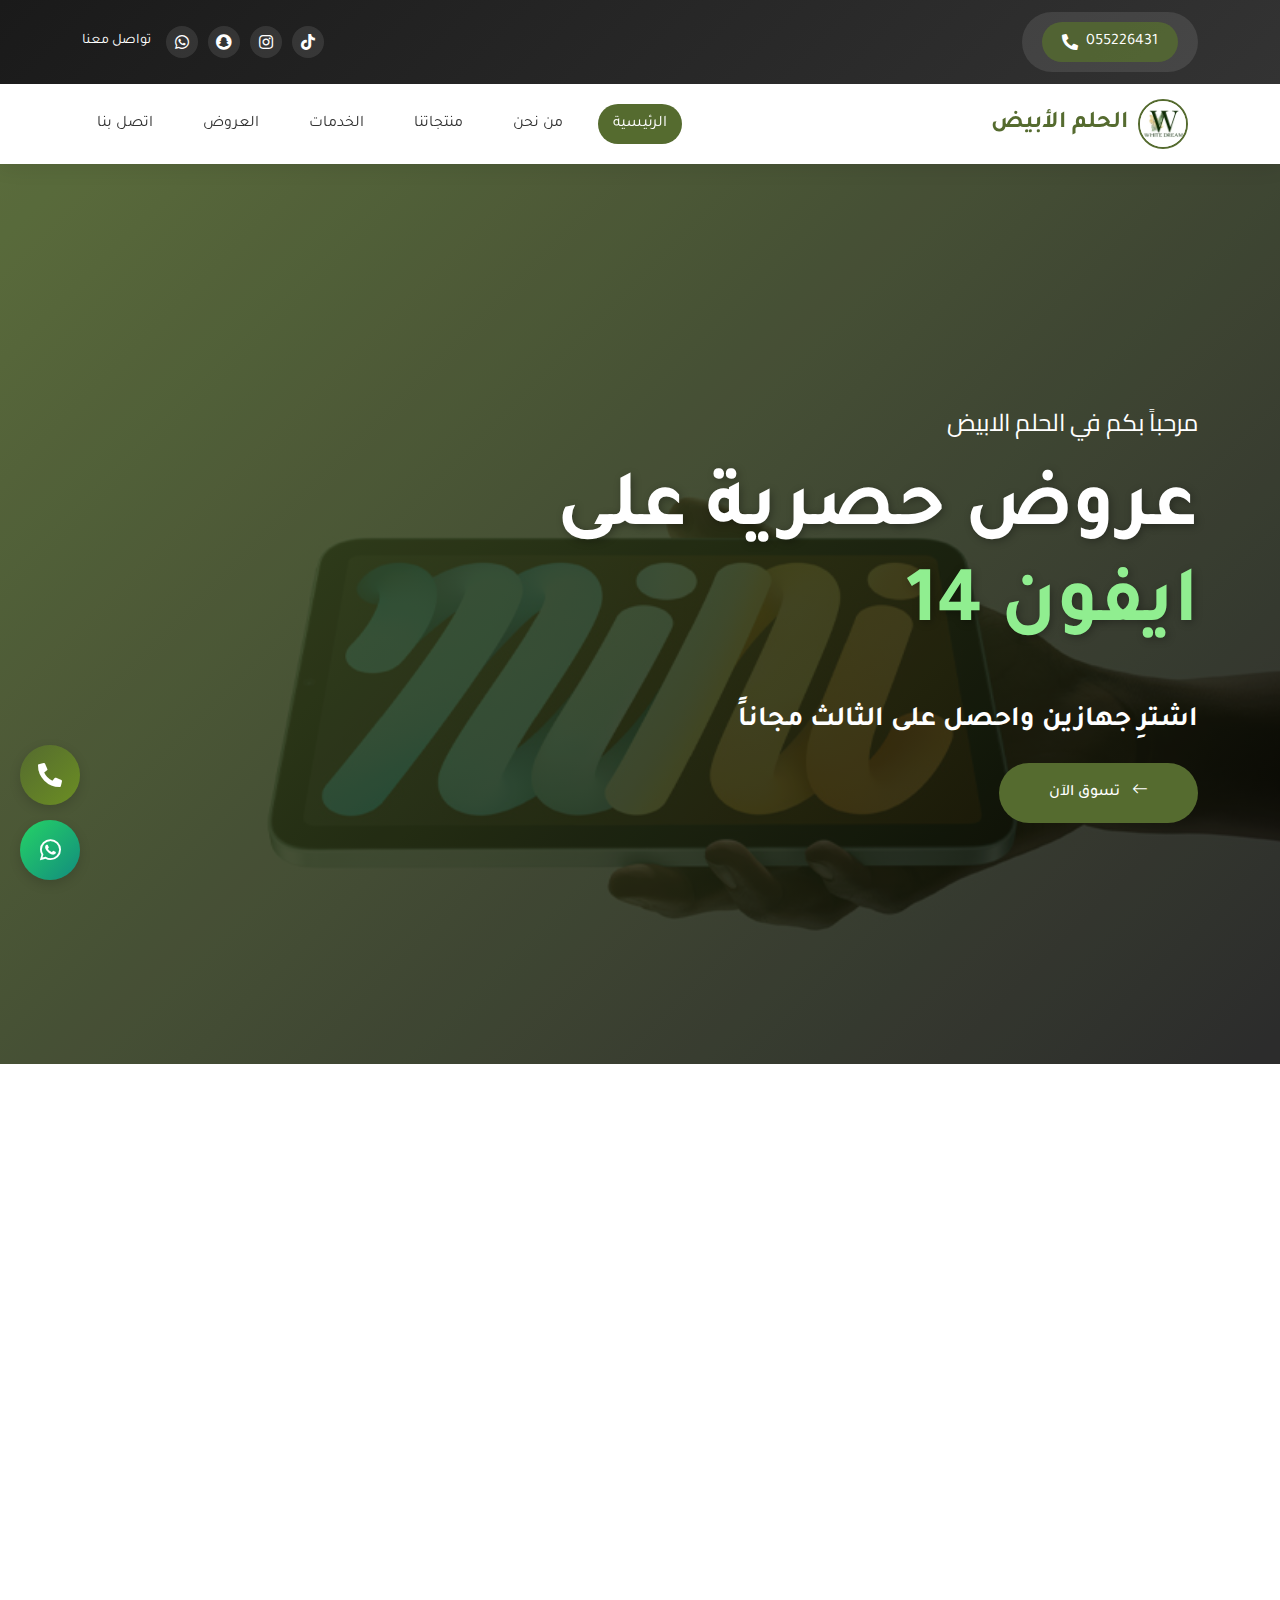
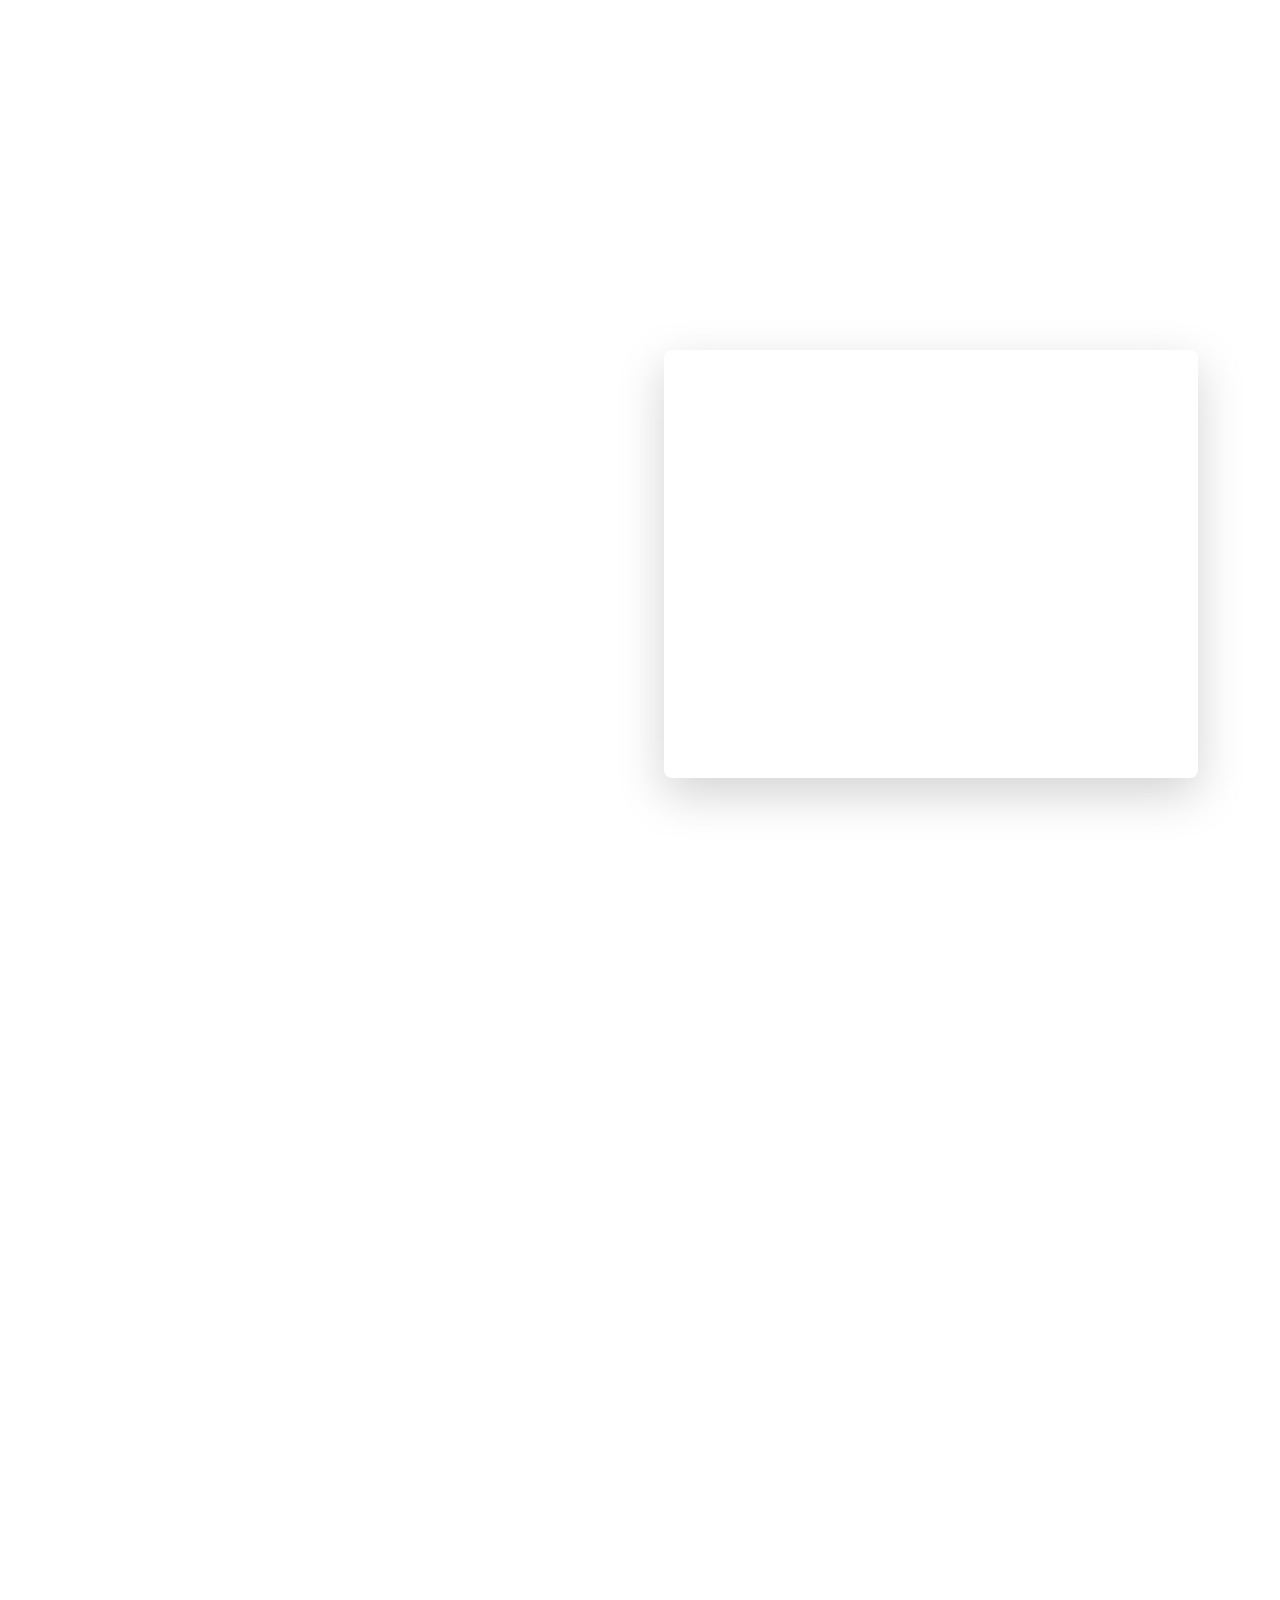
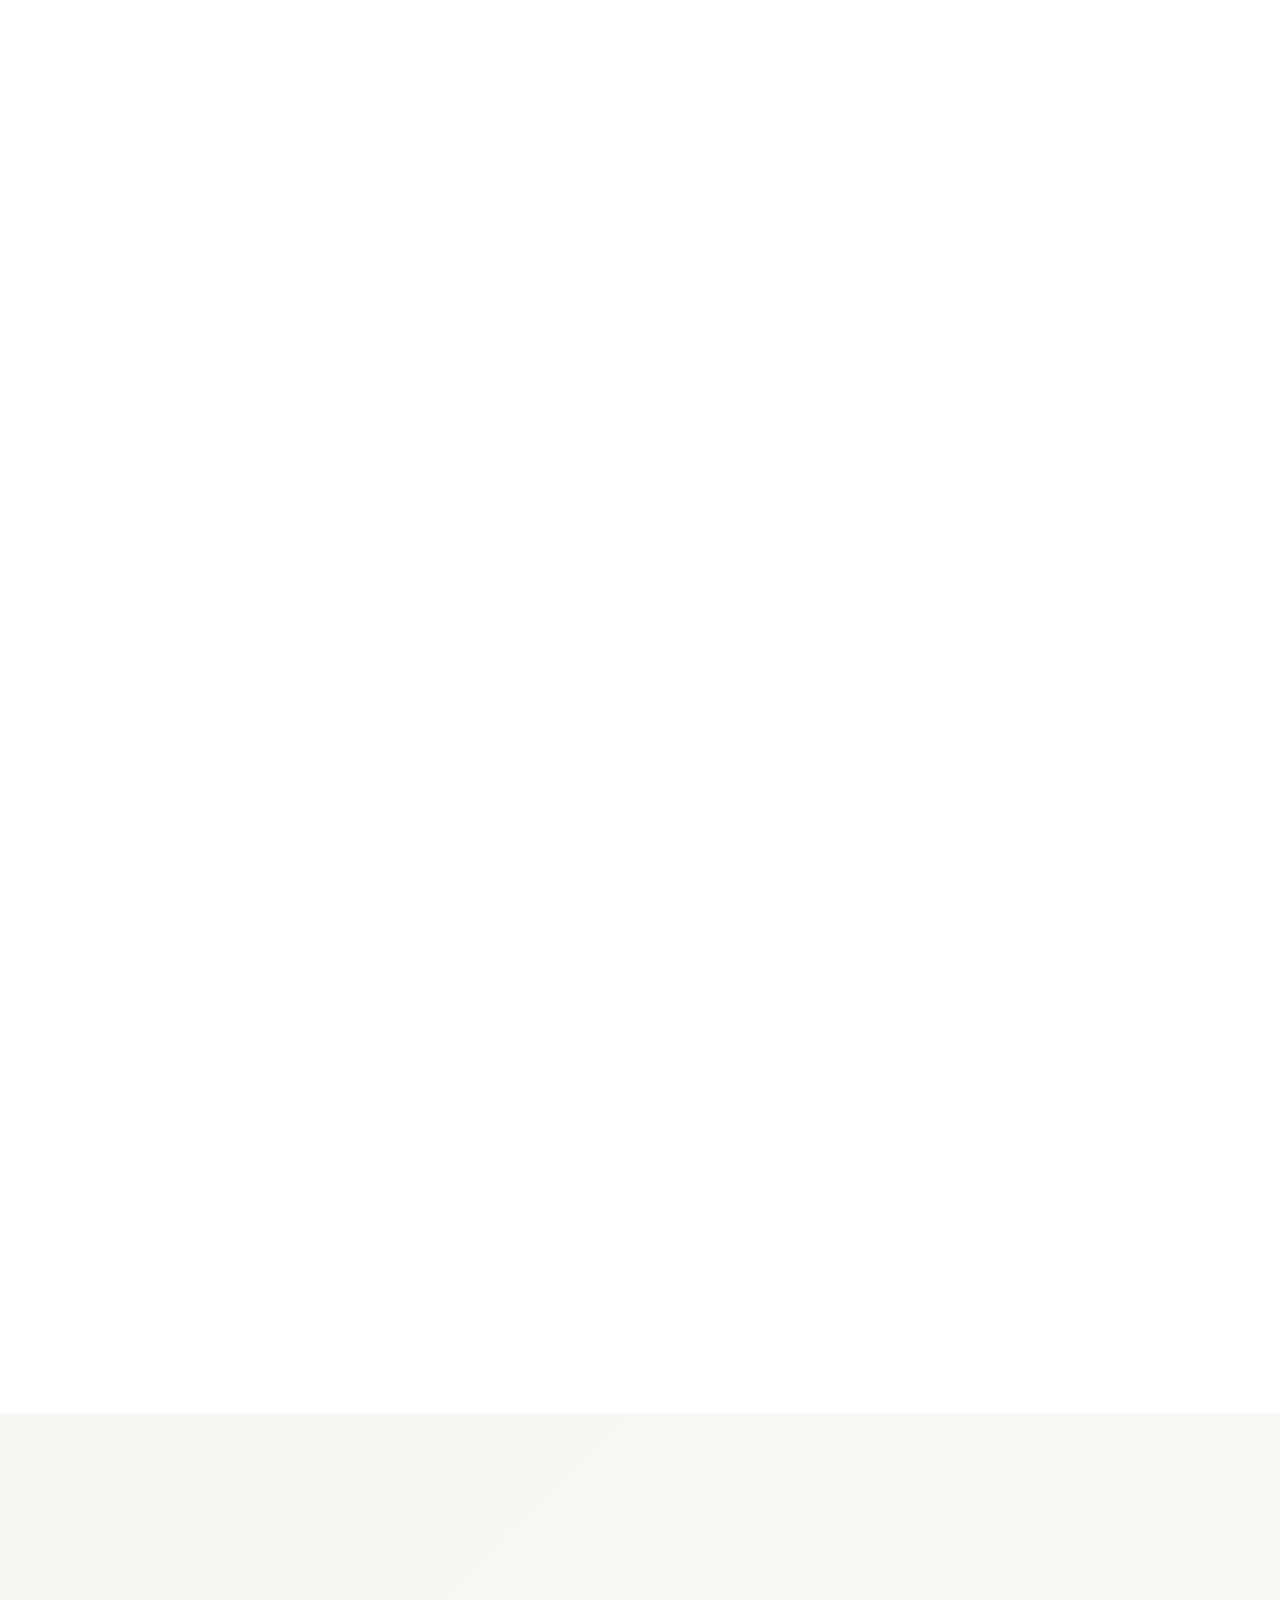
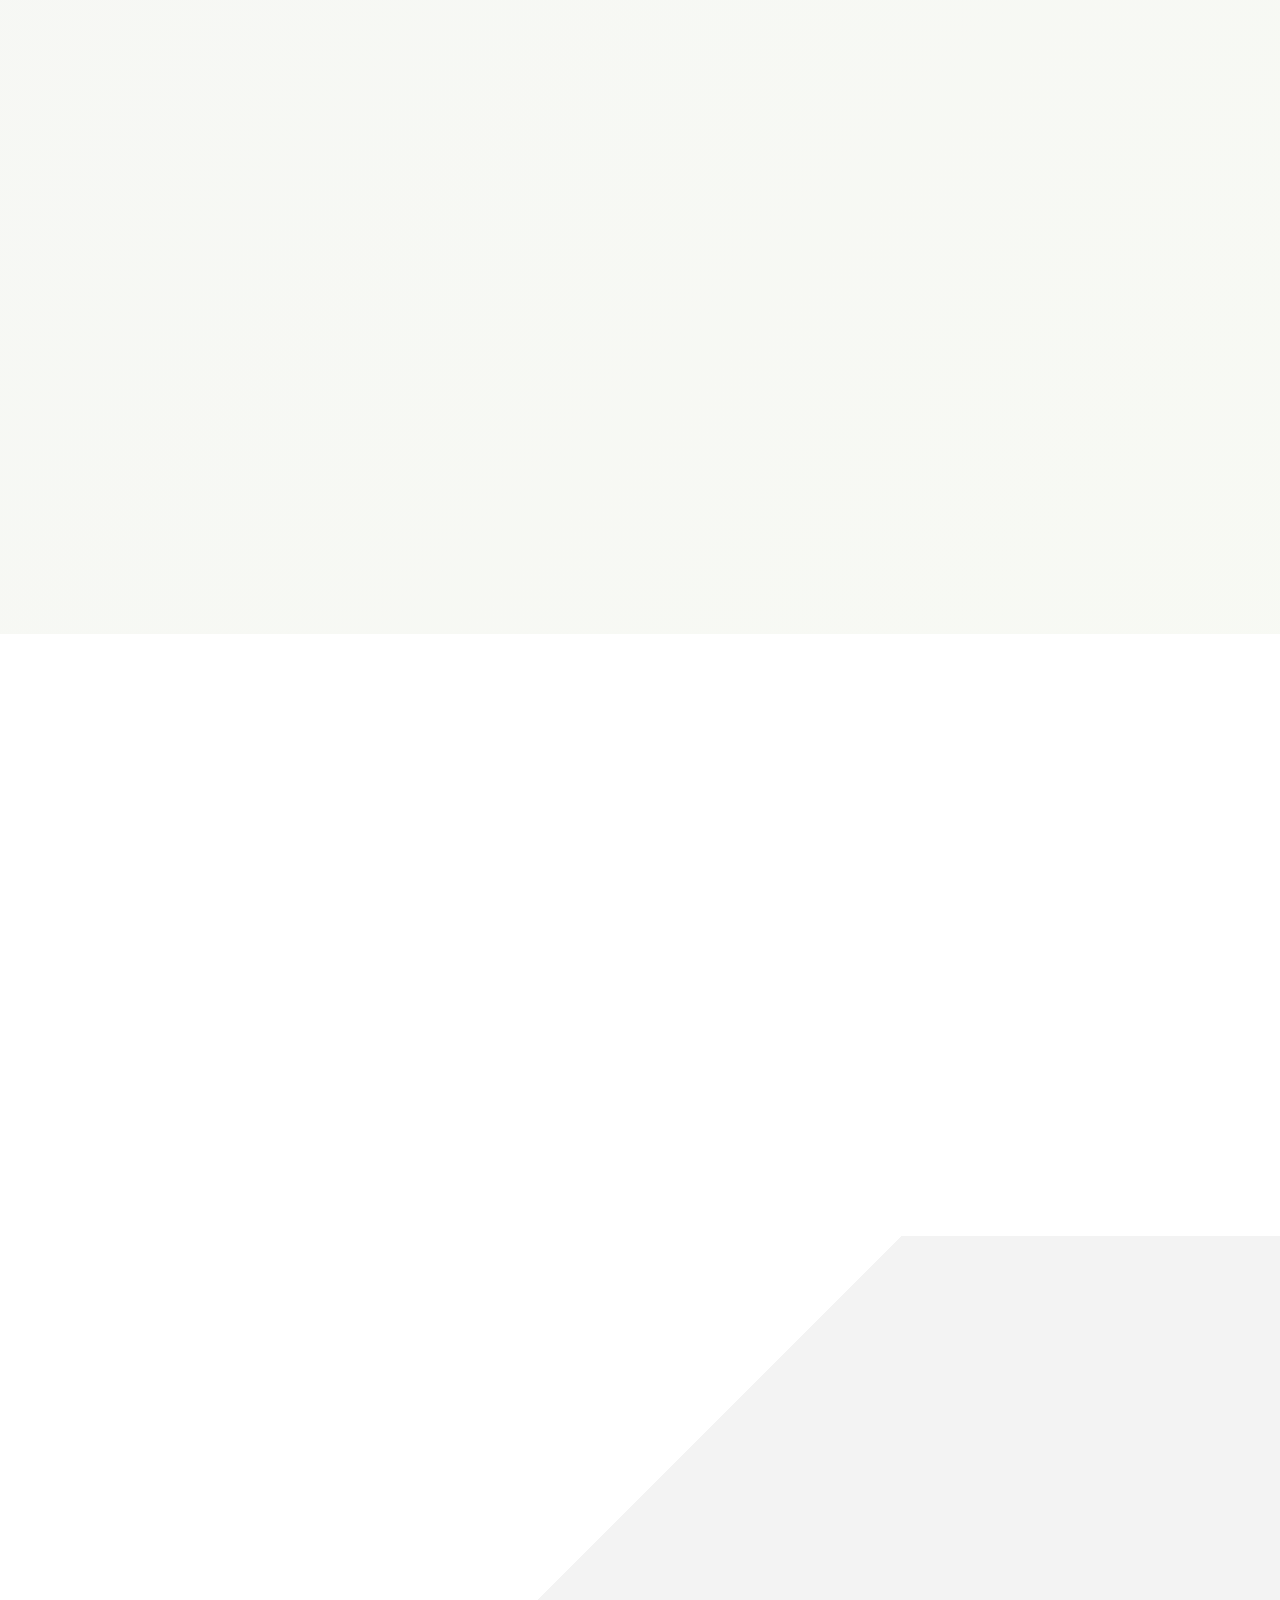
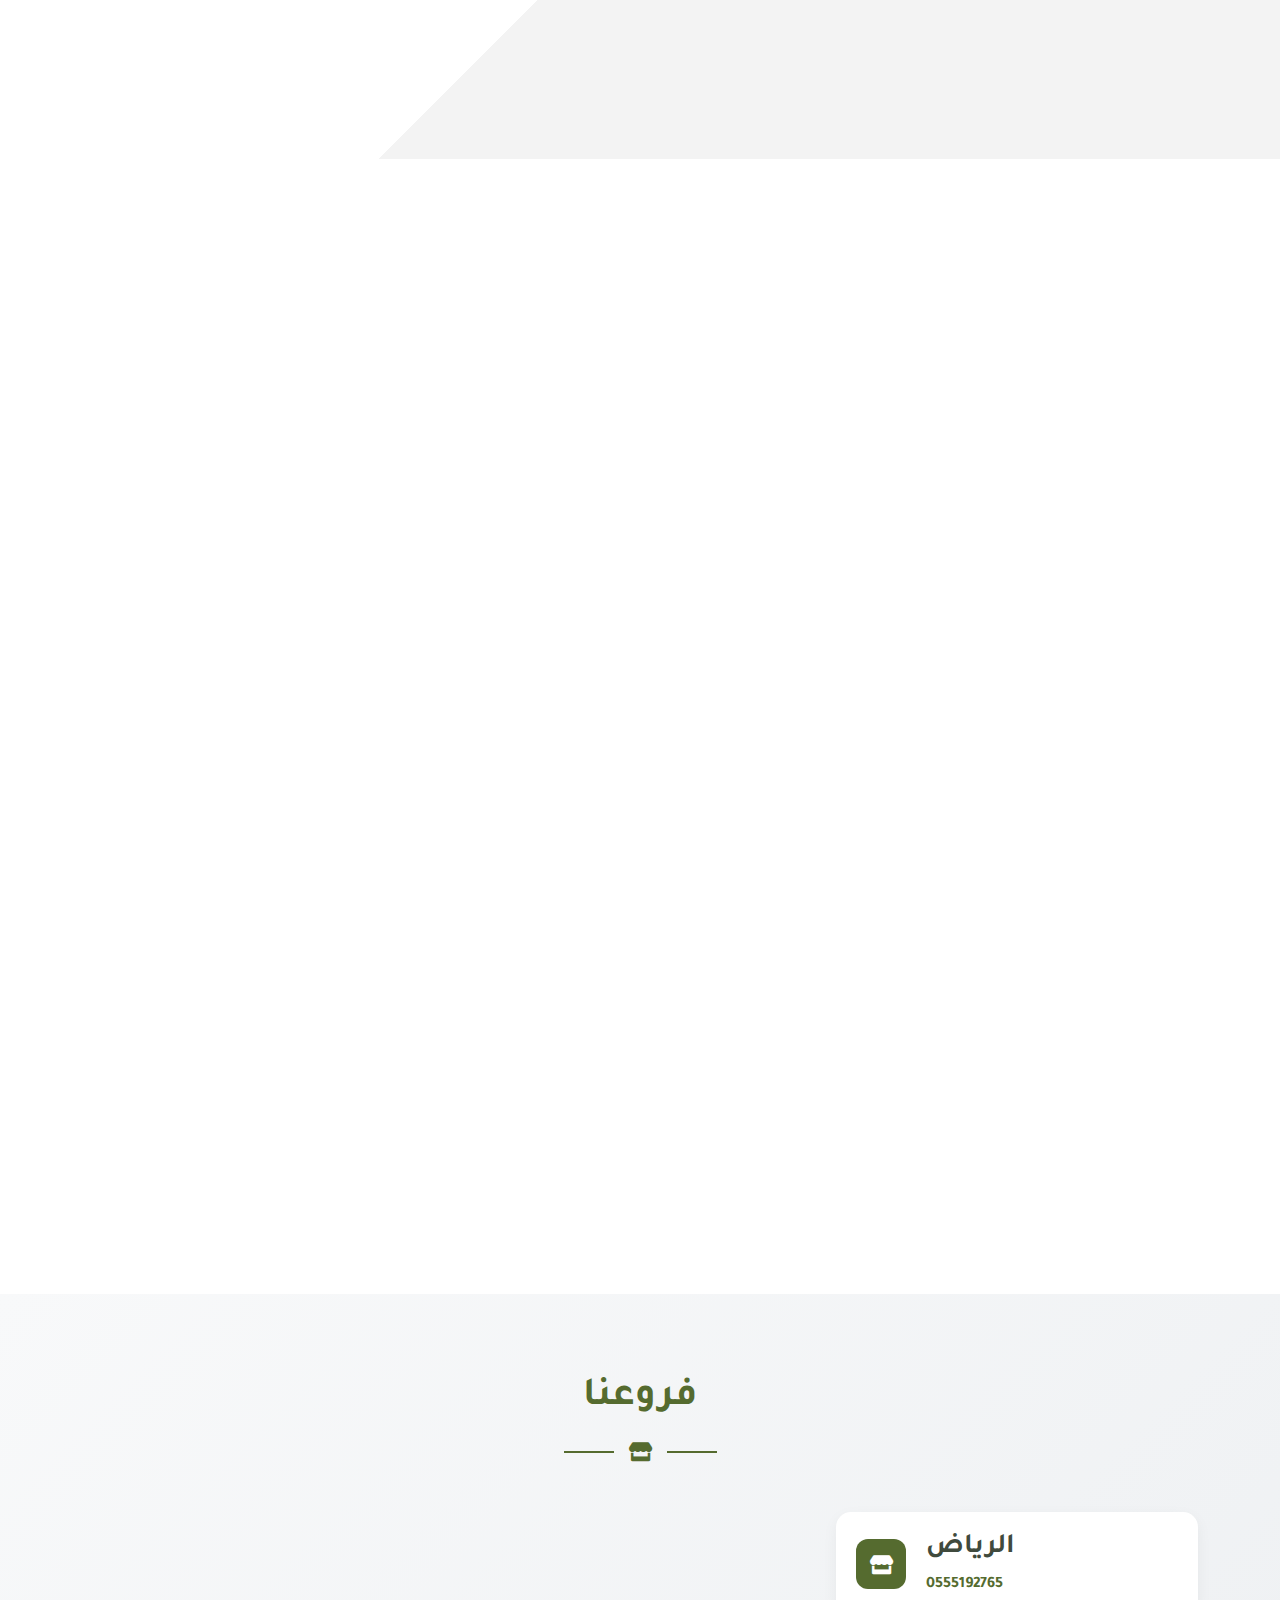
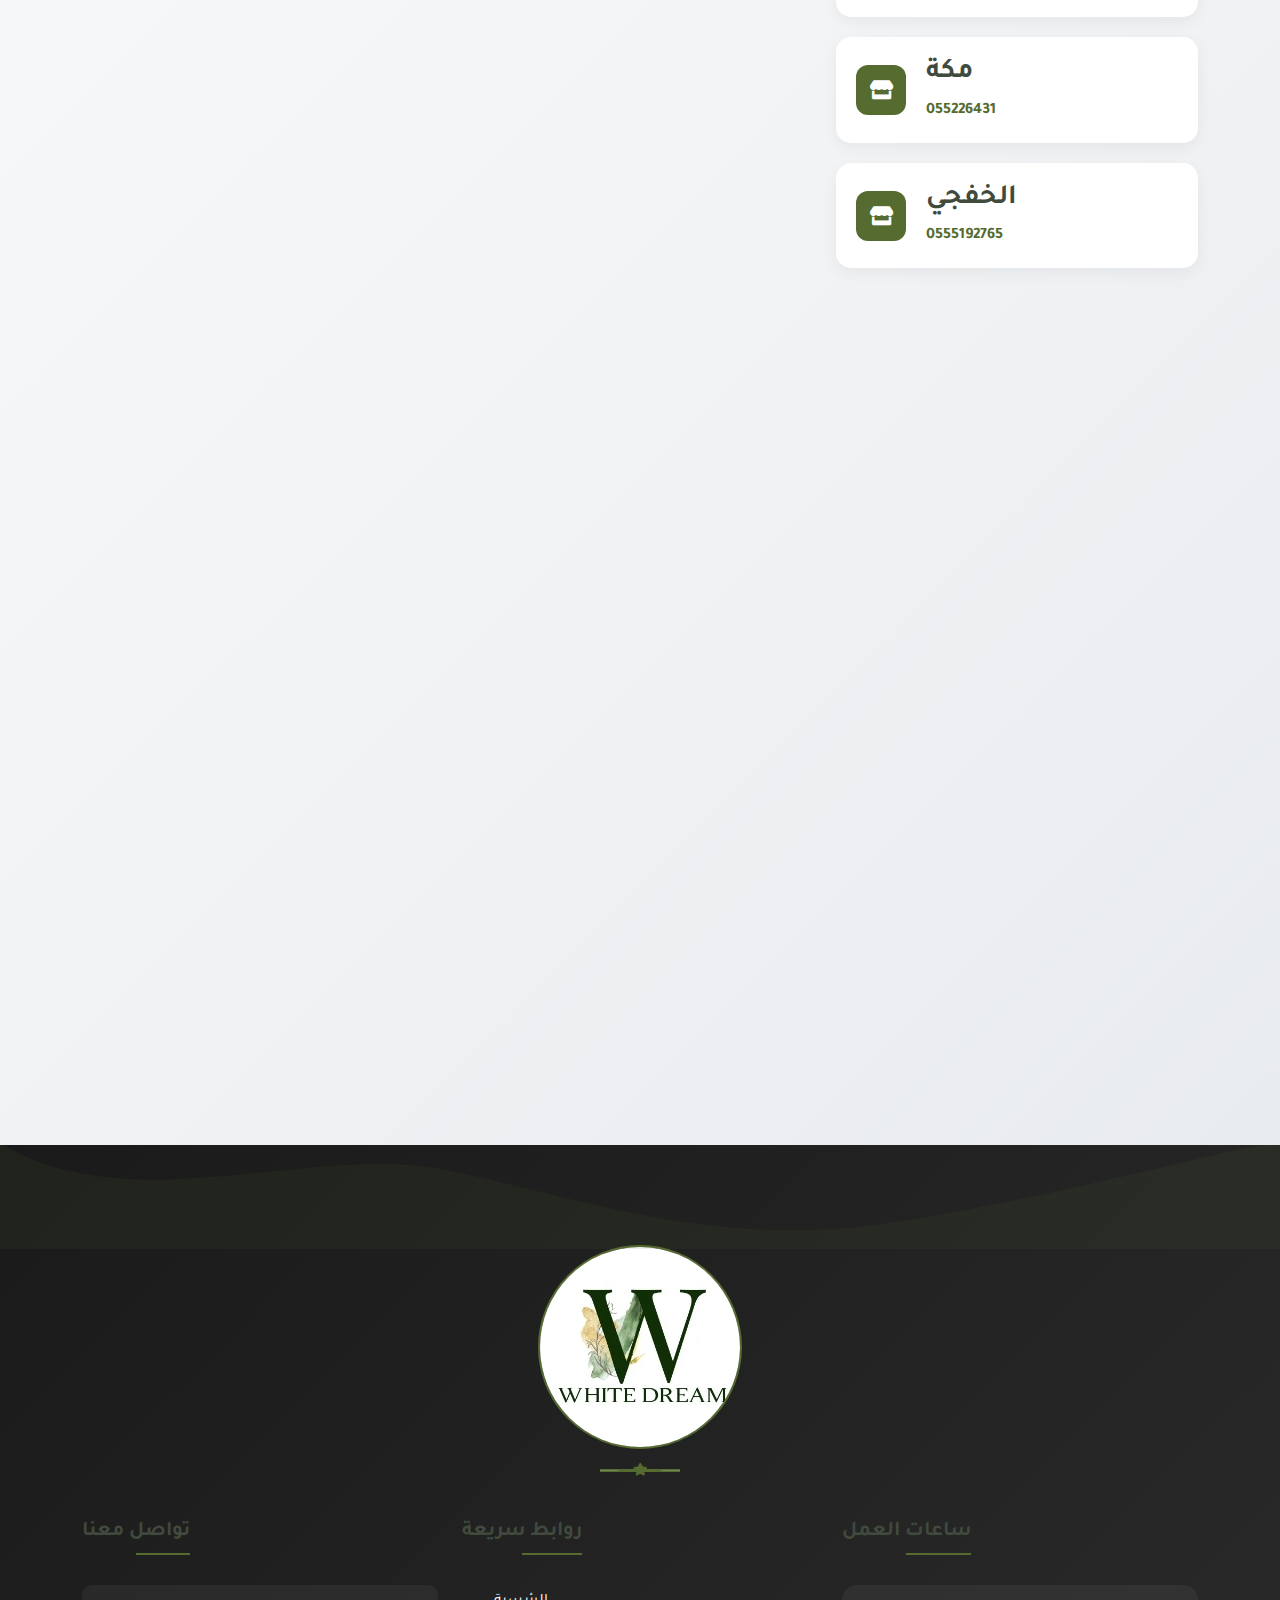
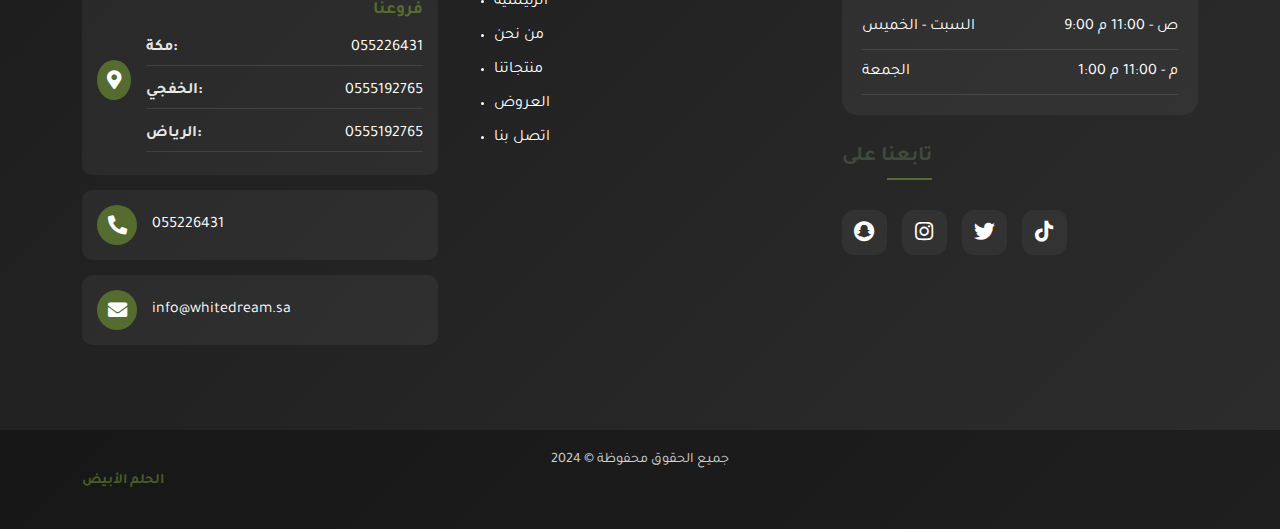
==== index.html @ 8a171573 "white dream website" ====
<!DOCTYPE html>
<html lang="en">

<head>
    <meta charset="utf-8">
    <title>الحلم الأبيض - متجر الكتروني متخصص في الأجهزة الذكية</title>
    <meta content="width=device-width, initial-scale=1.0" name="viewport">
    <meta name="keywords" content="ايفون, ايباد, جوالات, الحلم الأبيض, متجر الكتروني, اجهزة ذكية, ابل, السعودية, مكة, الرياض, الخفجي">
    <meta name="description" content="الحلم الأبيض - متجر متخصص في بيع أحدث الأجهزة الذكية من آيفون وآيباد مع خدمة عملاء متميزة وضمان شامل. فروعنا في الرياض، مكة، والخفجي">
    
    <!-- Open Graph Meta Tags -->
    <meta property="og:title" content="الحلم الأبيض - متجر الأجهزة الذكية">
    <meta property="og:description" content="أحدث الأجهزة الذكية من آيفون وآيباد مع ضمان شامل وخدمة متميزة">
    <meta property="og:image" content="img/logo.png">
    <meta property="og:url" content="https://white-dream.sa">
    
    <!-- Twitter Card Meta Tags -->
    <meta name="twitter:card" content="summary_large_image">
    <meta name="twitter:title" content="الحلم الأبيض - متجر الأجهزة الذكية">
    <meta name="twitter:description" content="أحدث الأجهزة الذكية من آيفون وآيباد مع ضمان شامل وخدمة متميزة">
    
    <!-- Canonical URL -->
    <link rel="canonical" href="https://white-dream.sa">

    <!-- Favicon -->
    <link href="img/favicon.ico" rel="icon">
    <link rel="apple-touch-icon" sizes="180x180" href="img/apple-touch-icon.png">

    <!-- Google Web Fonts - Optimized for Arabic -->
    <link rel="preconnect" href="https://fonts.googleapis.com">
    <link rel="preconnect" href="https://fonts.gstatic.com" crossorigin>
    <link href="https://fonts.googleapis.com/css2?family=Alexandria:wght@100..900&family=Cairo:wght@200..1000&family=Tajawal:wght@200;300;400;500;700;800;900&display=swap" rel="stylesheet">

    <!-- Existing stylesheets -->
    <link href="https://cdnjs.cloudflare.com/ajax/libs/font-awesome/5.10.0/css/all.min.css" rel="stylesheet">
    <link href="https://cdn.jsdelivr.net/npm/bootstrap-icons@1.4.1/font/bootstrap-icons.css" rel="stylesheet">
    <link href="lib/animate/animate.min.css" rel="stylesheet">
    <link href="lib/owlcarousel/assets/owl.carousel.min.css" rel="stylesheet">
    <link href="lib/lightbox/css/lightbox.min.css" rel="stylesheet">
    <link href="css/bootstrap.min.css" rel="stylesheet">
    <link href="css/style.css" rel="stylesheet">
    <link href="css/second.css" rel="stylesheet">
</head>


<body>
    <!-- Spinner Start -->
    <div id="spinner" class="show bg-white position-fixed translate-middle w-100 vh-100 top-50 start-50 d-flex align-items-center justify-content-center">
        <div class="spinner-border text-primary" role="status" style="width: 3rem; height: 3rem;"></div>
    </div>
    <!-- Spinner End -->


<!-- Topbar Start -->
<div class="topbar">
    <div class="container">
        <div class="topbar-content">
            <div class="social-links">
                <span class="follow-text">تواصل معنا</span>
                <div class="social-icons">
                    <a href="#" class="social-icon"><i class="fab fa-whatsapp"></i></a>
                    <a href="#" class="social-icon"><i class="fab fa-snapchat"></i></a>
                    <a href="#" class="social-icon"><i class="fab fa-instagram"></i></a>
                    <a href="#" class="social-icon"><i class="fab fa-tiktok"></i></a>
                </div>
            </div>
            <div class="contact-bar">
                <a href="tel:055226431" class="contact-link">
                    <i class="fas fa-phone-alt pulse"></i>
                    <span>055226431</span>
                </a>
            </div>
        </div>
    </div>
</div>

<!-- Navigation -->
<nav class="main-nav"  dir="rtl">
    <div class="container"> 
        <div class="nav-wrapper">
            <a href="/" class="brand">
                <img src="img/396bc724-8780-4c22-b075-6e2488f0510f.webp" alt="الحلم الأبيض" class="logo rounded-circle " style="width: 50px; height: 50px; border:#556B2F solid 2px; margin-right: 10px;">
                <span class="brand-text">الحلم الأبيض</span>
            </a>

            <button class="menu-toggle">
                <span></span>
                <span></span>
                <span></span>
            </button>

            <div class="nav-content">
                <ul class="nav-menu" >
                    <li><a href="/" class="nav-link active">الرئيسية</a></li>
                    <li><a href="#about" class="nav-link">من نحن</a></li>
                    <li><a href="#products" class="nav-link">منتجاتنا</a></li>
                    <li><a href="#services" class="nav-link">الخدمات</a></li>
                    <li><a href="#video" class="nav-link">العروض</a></li>

                    <li><a href="https://wa.me/966555192765" class="nav-link">اتصل بنا</a></li>
                </ul>
            </div>
        </div>
    </div>
</nav>


<script>
document.querySelector('.menu-toggle').addEventListener('click', function() {
    this.classList.toggle('active');
    document.querySelector('.nav-content').classList.toggle('active');
});
</script>



<!-- Carousel Start -->
<div class="container-fluid px-0 mb-5">
    <div id="header-carousel" class="carousel slide carousel-fade" data-bs-ride="carousel">
        <div class="carousel-inner">
            <div class="carousel-item active">
                <div class="carousel-background" style="background: linear-gradient(135deg, rgba(85, 107, 47, 0.9), rgba(0, 0, 0, 0.8)), url('img/decore1 (1).jpg'); background-size: cover; background-position: center; height: 100vh;">
                    <div class="carousel-caption h-100 d-flex align-items-center">
                        <div class="container">
                            <div class="row justify-content-end">
                                <div class="col-lg-8 text-end">
                                    <p class="fs-4 text-white mb-4 animated fadeInDown" style="font-family: 'Cairo', sans-serif;">مرحباً بكم في الحلم الابيض</p>
                                    <h1 class="display-1 text-white mb-5 animated slideInRight" style="text-shadow: 2px 2px 8px rgba(0,0,0,0.3);">
                                        عروض حصرية على 
                                        <span class="highlight-text" style="color: #90EE90;">ايفون 14</span>
                                    </h1>
                                    <h3 class="text-white mb-4 animated slideInRight">اشترِ جهازين واحصل على الثالث مجاناً</h3>
                                    <a href="tel:055226431" class="btn py-3 px-5 animated slideInRight custom-btn">
                                        تسوق الآن
                                        <i class="bi bi-arrow-left ms-2"></i>
                                    </a>
                                </div>
                            </div>
                        </div>
                    </div>
                </div>
            </div>

            <div class="carousel-item">
                <div class="carousel-background" style="background: linear-gradient(135deg, rgba(85, 107, 47, 0.9), rgba(0, 0, 0, 0.8)), url('img/decore1 (10).avif'); background-size: cover; background-position: center; height: 100vh;">
                    <div class="carousel-caption h-100 d-flex align-items-center">
                        <div class="container">
                            <div class="row justify-content-end">
                                <div class="col-lg-8 text-end">
                                    <p class="fs-4 text-white mb-4 animated fadeInDown">الجيل العاشر من آيباد</p>
                                    <h1 class="display-1 text-white mb-5 animated slideInRight" style="text-shadow: 2px 2px 8px rgba(0,0,0,0.3);">
                                        عروض حصرية على 
                                        <span class="highlight-text" style="color: #90EE90;">الآيباد</span>
                                    </h1>
                                    <h3 class="text-white mb-4 animated slideInRight">اشترِ جهازين واحصل على الثالث مجاناً</h3>
                                    <a href="https://wa.me/966555192765" class="btn py-3 px-5 animated slideInLeft custom-btn">
                                        اكتشف العروض
                                        <i class="bi bi-arrow-left ms-2"></i>
                                    </a>
                                </div>
                            </div>
                        </div>
                    </div>
                </div>
            </div>
        </div>

        <button class="carousel-control-prev custom-carousel-control" type="button" data-bs-target="#header-carousel" data-bs-slide="prev">
            <span class="carousel-control-prev-icon" aria-hidden="true"></span>
            <span class="visually-hidden">السابق</span>
        </button>
        <button class="carousel-control-next custom-carousel-control" type="button" data-bs-target="#header-carousel" data-bs-slide="next">
            <span class="carousel-control-next-icon" aria-hidden="true"></span>
            <span class="visually-hidden">التالي</span>
        </button>
    </div>
</div>
<!-- Carousel End -->



<!-- About Start -->
<div class="container-xxl py-5" style="background: linear-gradient(rgba(255, 255, 255, 0.9), rgba(255, 255, 255, 0.9)), url('img/pattern-bg.png'); background-attachment: fixed;" id="about">
    <div class="container">
        <div class="row g-5 align-items-end">
            <div class="col-lg-6">
                <div class="row g-2">
                    <div class="col-6 position-relative wow fadeIn" data-wow-delay="0.7s">
                        <div class="about-experience position-relative overflow-hidden" style="background-color: #556B2F; border-radius: 20px; box-shadow: 0 10px 30px rgba(85, 107, 47, 0.2);">
                            <div class="position-relative z-index-1 p-4">
                                <h1 class="display-1 mb-0 text-white" style="text-shadow: 2px 2px 4px rgba(0,0,0,0.2);">3</h1>
                                <small class="fs-5 fw-bold text-white">اعوام من الخبرة</small>
                            </div>
                            <div class="decoration-circles" style="position: absolute; right: -20px; bottom: -20px; width: 100px; height: 100px; background: rgba(255,255,255,0.1); border-radius: 50%;"></div>
                        </div>
                    </div>
                    <div class="col-6 wow fadeIn" data-wow-delay="0.1s">
                        <img class="img-fluid rounded shadow-lg" src="img/decore1 (13).avif" style="transform: scale(1); transition: transform 0.3s;">
                    </div>
                    <div class="col-6 wow fadeIn" data-wow-delay="0.3s">
                        <img class="img-fluid rounded shadow-lg" src="img/decore1 (11).avif" style="transform: scale(1); transition: transform 0.3s;">
                    </div>
                    <div class="col-6 wow fadeIn" data-wow-delay="0.5s">
                        <img class="img-fluid rounded shadow-lg" src="img/decore1 (17).avif" style="transform: scale(1); transition: transform 0.3s;">
                    </div>
                </div>
            </div>
            <div class="col-lg-6 wow fadeIn" data-wow-delay="0.5s">
                <div class="bg-white p-4 rounded-3 shadow-lg">
                    <p class="section-title text-end text-primary pe-3" style="border-right: 5px solid #556B2F;">من نحن</p>
                    <h1 class="mb-4 text-end" style="color: #556B2F; font-weight: bold;">الحلم الأبيض - وجهتك الأولى للأجهزة الذكية</h1>
                    <p class="mb-4 text-end lead">نحن متخصصون في بيع أحدث الأجهزة الإلكترونية من آيفون وآيباد وبلايستيشن. نقدم لكم أفضل العروض والخدمات مع ضمان الجودة والأصالة لجميع منتجاتنا.</p>
                    <div class="row g-5 pt-2 mb-5">
                        <div class="col-sm-6">
                            <div class="service-card p-3 rounded-3 text-end" style="background: rgba(85, 107, 47, 0.05);">
                                <img class="img-fluid mb-4 rounded shadow" src="img/decore1 (3).avif" alt="خدمة العملاء">
                                <h5 class="mb-3" style="color: #556B2F;">خدمة عملاء متميزة</h5>
                                <span class="d-block">فريق متخصص لخدمتكم على مدار الساعة</span>
                            </div>
                        </div>
                        <div class="col-sm-6">
                            <div class="service-card p-3 rounded-3 text-end" style="background: rgba(85, 107, 47, 0.05);">
                                <img class="img-fluid mb-4 rounded shadow" src="img/decore1 (6).avif" alt="منتجات أصلية">
                                <h5 class="mb-3" style="color: #556B2F;">منتجات أصلية</h5>
                                <span class="d-block">نوفر لكم أحدث الأجهزة بضمان رسمي</span>
                            </div>
                        </div>
                    </div>
                    <div class="text-end">
                        <a class="btn rounded-pill py-3 px-5 position-relative overflow-hidden" href=" https://wa.me/966555192765" 
                           style="background-color: #556B2F; color: white; transition: all 0.3s;">
                            اطلب الأن
                            <i class="bi bi-arrow-left ms-2"></i>
                        </a>
                    </div>
                </div>
            </div>
        </div>
    </div>
</div>


<!-- About End -->


<!-- Features Start -->
<div class="container-xxl py-5" style="background: linear-gradient(135deg, rgba(255,255,255,0.95), rgba(255,255,255,0.9)), url('img/pattern-bg.png');">
    <div class="container">
        <div class="row g-5 align-items-center">
            <div class="col-lg-6 wow fadeInUp" data-wow-delay="0.1s">
                <div class="feature-content p-4 rounded-3 shadow-lg">
                    <p class="section-title text-end pe-3" style="border-right: 4px solid #556B2F;">لماذا نحن</p>
                    <h1 class="mb-4 text-end" style="color: #556B2F;">أسباب اختيار الحلم الأبيض</h1>
                    <p class="mb-4 text-end lead">نقدم لكم أفضل المنتجات الأصلية مع خدمة عملاء متميزة وأسعار تنافسية تناسب الجميع</p>
                    
                    <div class="feature-list text-end d-grid " >
                        <div class="feature-item text-end mb-3 p-3 rounded hover-effect" dir="rtl" >
                            <i class="fa fa-check me-3" style="color: #556B2F;"></i>
                            <span class="text-dark">ضمان أصالة المنتجات</span>
                        </div>
                        <div class="feature-item text-end mb-3 p-3 rounded hover-effect" dir="rtl">
                            <i class="fa fa-check me-3" style="color: #556B2F;"></i>
                            <span class="text-dark">خدمة عملاء على مدار الساعة</span>
                        </div>
                        <div class="feature-item text-end mb-3 p-3 rounded hover-effect" dir="rtl">
                            <i class="fa fa-check me-3" style="color: #556B2F;"></i>
                            <span class="text-dark">عروض حصرية وأسعار منافسة</span>
                        </div>
                    </div>

                    <div class="text-end mt-4">
                        <a class="btn custom-btn py-3 px-5" href="https://wa.me/966555192765">
                           اطلب الان
                            <i class="bi bi-arrow-left ms-2"></i>
                        </a>
                    </div>
                </div>
            </div>

            <div class="col-lg-6">
                <div class="rounded-3 overflow-hidden shadow-lg">
                    <div class="row g-0">
                        <div class="col-sm-6 wow fadeIn" data-wow-delay="0.1s">
                            <div class="stat-card bg-primary-custom p-4">
                                <img class="img-fluid mb-4 rounded shadow" src="img/decore1 (3).avif" alt="iphone">
                                <h1 class="display-6 text-white counter-number" data-toggle="counter-up">3</h1>
                                <span class="fs-5 fw-bold text-white">سنوات من الخبرة</span>
                            </div>
                        </div>
                        <div class="col-sm-6 wow fadeIn" data-wow-delay="0.3s">
                            <div class="stat-card bg-secondary-custom p-4">
                                <img class="img-fluid mb-4 rounded shadow" src="img/decore1 (6).avif" alt="iphone">
                                <h1 class="display-6 counter-number" data-toggle="counter-up">1000</h1>
                                <span class="fs-5 fw-bold">منتج متنوع</span>
                            </div>
                        </div>
                        <div class="col-sm-6 wow fadeIn" data-wow-delay="0.5s">
                            <div class="stat-card bg-secondary-custom p-4">
                                <img class="img-fluid mb-4 rounded shadow" src="img/decore1 (4).avif" alt="iphone">
                                <h1 class="display-6 counter-number" data-toggle="counter-up">3</h1>
                                <span class="fs-5 fw-bold">فرع في المملكة</span>
                            </div>
                        </div>
                        <div class="col-sm-6 wow fadeIn" data-wow-delay="0.7s">
                            <div class="stat-card bg-primary-custom p-4">
                                <img class="img-fluid mb-4 rounded shadow" src="img/decore1 (5).avif" alt="iphone">
                                <h1 class="display-6 text-white counter-number" data-toggle="counter-up">10000</h1>
                                <span class="fs-5 fw-bold text-white">عميل سعيد</span>
                            </div>
                        </div>
                    </div>
                </div>
            </div>
        </div>
    </div>
</div>


<!-- Features End -->


<!-- Banner Start -->
<div class="container-fluid banner my-5 py-5" data-parallax="scroll" data-image-src="img/carasul.avif">
    <div class="container py-5">
        <div class="row g-5">
            <div class="col-lg-6 wow fadeIn" data-wow-delay="0.3s">
                <div class="row g-4 align-items-center">
                    <div class="col-sm-4">
                        <img class="img-fluid rounded" src="img/bg-no/decore1.png" alt="iphone">
                    </div>
                    <div class="col-sm-8">
                        <h2 class="text-white mb-3">نقدم أفضل منتجات آبل</h2>
                        <p class="text-white mb-4">اكتشف تشكيلة واسعة من أحدث منتجات آبل مع خدمة عملاء متميزة وضمان شامل على جميع المنتجات</p>
                        <a class="btn btn-secondary rounded-pill py-2 px-4" href="https://wa.me/966555192765"> أطلب الان</a>
                    </div>
                </div>
            </div>
            <div class="col-lg-6 wow fadeIn" data-wow-delay="0.5s">
                <div class="row g-4 align-items-center">
                    <div class="col-sm-4">
                        <img class="img-fluid rounded" src="img/bg-no/decore1 (7).png" alt="iphone">
                    </div>
                    <div class="col-sm-8">
                        <h2 class="text-white mb-3"> منتجاتنا متوفره في جميع فروعنا بالمملكة</h2>
                        <p class="text-white mb-4">خدمة ممتازه و سريعة وآمنة في جميع فروعنا بالمملكة مع إمكانية التتبع المباشر لطلبك</p>
                        <a class="btn btn-secondary rounded-pill py-2 px-4" href="https://wa.me/966555192765"> أطلب الان</a>
                    </div>
                </div>
            </div>
        </div>
    </div>
</div>
<!-- Banner End -->




<!-- Service Start -->
<div class="container-xxl py-5" id="services">
    <div class="container">
        <div class="text-center mx-auto pb-4 wow fadeInUp" data-wow-delay="0.1s" style="max-width: 500px;">
            <p class="section-title bg-white text-center text-primary px-3">خدماتنا</p>
            <h1 class="mb-5 gradient-text">أحدث منتجات آبل بأفضل الأسعار</h1>
        </div>

        <div class="row gy-4">
            <!-- Card 1 -->
            <div class="col-lg-4 col-md-6 wow fadeInUp" data-wow-delay="0.1s">
                <div class="service-card">
                    <div class="service-img">
                        <img class="img-fluid" src="img/decore1 (14).avif" alt="iphone">
                        <div class="overlay"></div>
                    </div>
                    <div class="service-content">
                        <div class="service-icon">
                            <img src="img/decore1 (16).avif" alt="iphone">
                        </div>
                        <h5 class="title">آيفون 14 برو ماكس</h5>
                        <p class="description">أحدث إصدارات آيفون مع مواصفات استثنائية وتصميم متطور</p>
                        <a class="service-btn" href="https://wa.me/966555192765">
اطلب الان
                        </a>
                    </div>
                </div>
            </div>

            <!-- Card 2 -->
            <div class="col-lg-4 col-md-6 wow fadeInUp" data-wow-delay="0.3s">
                <div class="service-card">
                    <div class="service-img">
                        <img class="img-fluid" src="img/decore1 (2).avif" alt="iphone">
                        <div class="overlay"></div>
                    </div>
                    <div class="service-content">
                        <div class="service-icon">
                            <img src="img/decore1 (1).avif" alt="iphone">
                        </div>
                        <h5 class="title">آيباد برو 10</h5>
                        <p class="description">تجربة استخدام فريدة مع شاشة عرض متطورة وأداء قوي</p>
                        <a class="service-btn" href="https://wa.me/966555192765">
اطلب الان
                        </a>
                    </div>
                </div>
            </div>

            <!-- Card 3 -->
            <div class="col-lg-4 col-md-6 wow fadeInUp" data-wow-delay="0.5s">
                <div class="service-card">
                    <div class="service-img">
                        <img class="img-fluid" src="img/play (3).webp" alt="iphone">
                        <div class="overlay"></div>
                    </div>
                    <div class="service-content">
                        <div class="service-icon">
                            <img src="img/play.webp" alt="iphone">
                        </div>
                        <h5 class="title">بلايستيشن 5</h5>
                        <p class="description">قوة أداء استثنائية مع تصميم أنيق يناسب المحترفين</p>
                        <a class="service-btn" href="https://wa.me/966555192765">
                           اطلب الان
                        </a>
                    </div>
                </div>
            </div>
        </div>
    </div>
</div>
<!-- Service End -->


<!-- Service End -->


<!-- Feature Start -->
<div id="feature" class="py-5">
    <div class="container">
        <div class="section-header text-center wow fadeInUp" data-wow-delay="0.1s">
            <h2 class="display-4 fw-bold" style="color: #556B2F;">مميزات منتجاتنا</h2>
            <div class="divider mx-auto"></div>
            <p class="lead text-muted">نقدم لكم أحدث التقنيات وأفضل المميزات في عالم الأجهزة الذكية</p>
        </div>

        <div class="row align-items-center g-5">
            <!-- Left Features -->
            <div class="col-md-4">
                <div class="feature-card wow fadeInRight" data-wow-delay="0.1s">
                    <div class="feature-content text-end">
                        <h3>تقنية مبتكرة</h3>
                        <p>أحدث التقنيات العالمية في مجال الأجهزة الذكية</p>
                    </div>
                    <div class="feature-icon">
                        <i class="fa fa-lightbulb"></i>
                    </div>
                </div>

                <div class="feature-card wow fadeInRight" data-wow-delay="0.3s">
                    <div class="feature-content text-end">
                        <h3>سرعة وأمان</h3>
                        <p>أداء فائق السرعة مع حماية قصوى للبيانات</p>
                    </div>
                    <div class="feature-icon">
                        <i class="fa fa-shield-alt"></i>
                    </div>
                </div>

                <div class="feature-card wow fadeInRight" data-wow-delay="0.5s">
                    <div class="feature-content text-end">
                        <h3>سهولة الاستخدام</h3>
                        <p>واجهة مستخدم بسيطة تناسب الجميع</p>
                    </div>
                    <div class="feature-icon">
                        <i class="fa fa-thumbs-up"></i>
                    </div>
                </div>
            </div>

            <!-- Center Image -->
            <div class="col-md-4 wow fadeInUp" data-wow-delay="0.2s">
                <div class="product-showcase">
                    <img src="img/bg-no/decore1 (11).png" alt="Product Image" class="img-fluid floating-image">
                    <div class="glow-effect"></div>
                </div>
            </div>

            <!-- Right Features -->
            <div class="col-md-4">
                <div class="feature-card reverse wow fadeInLeft" data-wow-delay="0.1s">
                    <div class="feature-icon">
                        <i class="fa fa-microchip"></i>
                    </div>
                    <div class="feature-content text-end">
                        <h3 class="display-1">معالج متطور</h3>
                        <p>أحدث المعالجات لأداء استثنائي</p>
                    </div>
                </div>

                <div class="feature-card reverse wow fadeInLeft" data-wow-delay="0.3s">
                    <div class="feature-icon">
                        <i class="fa fa-battery-full"></i>
                    </div>
                    <div class="feature-content text-end">
                        <h3>بطارية طويلة العمر</h3>
                        <p>بطارية تدوم طويلاً مع شحن سريع</p>
                    </div>
                </div>

                <div class="feature-card reverse wow fadeInLeft" data-wow-delay="0.5s">
                    <div class="feature-icon">
                        <i class="fa fa-camera"></i>
                    </div>
                    <div class="feature-content text-end">
                        <h3>كاميرا احترافية</h3>
                        <p>التقط أجمل اللحظات بجودة عالية</p>
                    </div>
                </div>
            </div>
        </div>
    </div>
</div>
<!-- Video Section Start -->
<div class="container-xxl py-5" style="background: linear-gradient(135deg, rgba(85, 107, 47, 0.05), rgba(107, 142, 35, 0.05));" id="video">
    <div class="container">
        <div class="text-center mx-auto wow fadeInUp" data-wow-delay="0.1s" style="max-width: 500px;">
            <p class="section-title bg-white text-center text-primary px-3">الفيديو التعريفي</p>
            <h1 class="mb-5">تعرف على منتجاتنا عن قرب</h1>
        </div>

        <div class="row g-4">
            <div class="col-lg-8 mx-auto wow fadeInUp" data-wow-delay="0.3s">
                <div class="video-wrapper">
                    <div class="video-container">
                        <video id="productVideo" class="main-video" src="img/video.mp4" poster="img/bg-no/decore1 (11).png"></video>
                        <div class="video-controls">
                            <div class="control-overlay">
                                <button class="control-btn play-pause-btn" aria-label="تشغيل/إيقاف">
                                    <i class="fas fa-play play-icon"></i>
                                    <i class="fas fa-pause pause-icon" style="display: none;"></i>
                                </button>
                                <div class="progress-bar">
                                    <div class="progress"></div>
                                </div>
                                <div class="time-display">
                                    <span class="current-time">00:00</span>
                                    <span>/</span>
                                    <span class="total-time">00:00</span>
                                </div>
                            </div>
                        </div>
                    </div>
                    <div class="video-info text-center mt-4">
                        <h2 class="mb-3">اكتشف عالم آبل معنا</h2>
                        <p>شاهد أحدث منتجاتنا وتعرف على مميزاتها الفريدة</p>
                    </div>
                </div>
            </div>
        </div>
    </div>
</div>

<!-- Video Section End -->

<!-- Feature End -->

<!-- Product Start -->
<div class="container-xxl py-5" id="products">
    <div class="container">
        <div class="text-center mx-auto wow fadeInUp" data-wow-delay="0.1s">
            <h2 class="display-5 mb-5 fw-bold text-end">منتجاتنا المميزة</h2>
        </div>

        <div class="row g-4">
            <!-- iPhone Card -->
            <div class="col-lg-3 col-md-6 wow fadeInUp" data-wow-delay="0.1s">
                <div class="modern-card">
                    <div class="card-inner">
                        <div class="card-front">
                            <img src="img/decore1 (2).avif" alt="iPhone">
                            <div class="card-overlay">
                                <h3 class="text-light "> أيباد جيل 10 </h3>
                            </div>
                        </div>
                        <div class="card-back">
                            <div class="back-content">
                                <h4 class="text-light">مميزات الجهاز</h4>
                                <ul class="features-list">
                                    <li>شاشة Liquid Retina 10.9 بوصة</li>
                                    <li>معالج A14 Bionic</li>
                                    <li>تخزين يبدأ من 64GB</li>
                                </ul>n class="view-btn"><a href="https://wa.me/966555192765"></a>اطلب الان</button>
                            </div>
                        </div>
                    </div>
                </div>
            </div>
            <div class="col-lg-3 col-md-6 wow fadeInUp" data-wow-delay="0.1s">
                <div class="modern-card">
                    <div class="card-inner">
                        <div class="card-front">
                            <img src="img/play (2).webp" alt="iPhone">
                            <div class="card-overlay">
                                <h3 class="text-light">ذراع بلايستيشن</h3>
                            </div>
                        </div>
                        <div class="card-back">
                            <div class="back-content">
                                <h4 class="text-light">مميزات الجهاز</h4>
                                <ul class="features-list">
                                    <li>تحكم لاسلكي DualSense</li>
                                    <li>اهتزاز مزدوج متطور</li>
                                    <li>بطارية تدوم 12 ساعة</li>
                                </ul>
                                <button class="view-btn"><a href="https://wa.me/966555192765"></a>اطلب الان</button>
                            </div>
                        </div>
                    </div>
                </div>
            </div>
            <div class="col-lg-3 col-md-6 wow fadeInUp" data-wow-delay="0.1s">
                <div class="modern-card">
                    <div class="card-inner">
                        <div class="card-front">
                            <img src="img/play1 (2).webp" alt="iPhone">
                            <div class="card-overlay">
                                <h3 class="text-light"> بلايستيشن-5 </h3>
                            </div>
                        </div>
                        <div class="card-back">
                            <div class="back-content">
                                <h4 class="text-light">مميزات الجهاز</h4>
                                <ul class="features-list">
                                    <li>معالج AMD Zen 2 بـ8 أنوية</li>
                                    <li>ذاكرة عشوائية 16GB GDDR6</li>
                                    <li>دقة عرض تصل إلى 4K</li>
                                </ul>
                                <button class="view-btn"><a href="https://wa.me/966555192765"></a>اطلب الان</button>
                            </div>
                        </div>
                    </div>
                </div>
            </div>
            <div class="col-lg-3 col-md-6 wow fadeInUp" data-wow-delay="0.1s">
                <div class="modern-card">
                    <div class="card-inner">
                        <div class="card-front">
                            <img src="img/decore1 (14).avif" alt="iPhone">
                            <div class="card-overlay">
                                <h3 class="text-light">آيفون 14 برو</h3>
                            </div>
                        </div>
                        <div class="card-back">
                            <div class="back-content">
                                <h4 class="text-light">مميزات الجهاز</h4>
                                <ul class="features-list">
                                    <li>شاشة 6.1 بوصة ProMotion</li>
                                    <li>كاميرا 48MP مع نظام ثلاثي</li>
                                    <li>معالج A16 Bionic</li>
                                </ul>
                                <button class="view-btn"><a href="https://wa.me/966555192765"></a>اطلب الان</button>
                            </div>
                        </div>
                    </div>
                </div>
            </div>
            <!-- Add 3 more similar cards -->
        </div>
    </div>
</div>
<!-- Product End -->

<!-- Process Start -->
<div id="process" class="py-5" style="background: linear-gradient(135deg, #ffffff 50%, #f3f3f3 50%);" data-parallax="scroll" >
    <div class="container">
        <div class="section-header text-center mb-5 wow fadeInUp" data-wow-delay="0.1s">
            <h2 class="display-5 fw-bold" style="color: #556B2F;">كيف نعمل</h2>
            <div class="divider mx-auto"></div>
            <p class="lead text-muted">خطوات بسيطة للحصول على منتجك المفضل</p>
        </div>

        <div class="row g-4">
            <!-- Step 1 -->
            <div class="col-md-4 wow fadeInUp" data-wow-delay="0.1s">
                <div class="process-card">
                    <div class="process-icon">
                        <i class="fa fa-search"></i>
                        <span class="step-number">1</span>
                    </div>
                    <div class="process-content text-center">
                        <h3>اختر منتجك</h3>
                        <p>تصفح مجموعتنا المميزة من المنتجات واختر ما يناسبك</p>
                    </div>
                    <div class="process-arrow">
                        <i class="bi bi-arrow-left"></i>
                    </div>
                </div>
            </div>

            <!-- Step 2 -->
            <div class="col-md-4 wow fadeInUp" data-wow-delay="0.3s">
                <div class="process-card active">
                    <div class="process-icon">
                        <i class="fa fa-shopping-cart"></i>
                        <span class="step-number">2</span>
                    </div>
                    <div class="process-content text-center">
                        <h3>أتمم الطلب</h3>
                        <p>قم بإتمام عملية الشراء باستخدام وسائل الدفع المتعددة</p>
                    </div>
                    <div class="process-arrow">
                        <i class="bi bi-arrow-left"></i>
                    </div>
                </div>
            </div>

            <!-- Step 3 -->
            <div class="col-md-4 wow fadeInUp" data-wow-delay="0.5s">
                <div class="process-card">
                    <div class="process-icon">
                        <i class="fa fa-check"></i>
                        <span class="step-number">3</span>
                    </div>
                    <div class="process-content text-center">
                        <h3>استلم منتجك</h3>
                        <p>سيصلك المنتج إلى باب منزلك في أسرع وقت</p>
                    </div>
                </div>
            </div>
        </div>
    </div>
</div>


<!-- Process End -->


<!-- Banner Start -->
<div class="container-fluid banner my-5 py-5 "style="text-align: right" data-parallax="scroll" data-image-src="img/decore1 (2).svg " >
    <div class="container py-5">
        <div class="row g-5">
            <div class="col-lg-6 wow fadeIn" data-wow-delay="0.3s">
                <div class="row g-4 align-items-center">
                    <div class="col-sm-4">
                        <img class="img-fluid rounded" src="img/1 (1).webp" alt="iphone">
                    </div>
                    <div class="col-sm-8">
                        <h2 class=" mb-3">نقدم أفضل منتجات آبل</h2>
                        <p class="text-dark mb-4">اكتشف تشكيلة واسعة من أحدث منتجات بلايستيشن مع خدمة عملاء متميزة وضمان شامل على جميع المنتجات</p>
                        <a class="btn btn-secondary rounded-pill py-2 px-4" href="https://wa.me/966555192765"> اطلب الان</a>
                    </div>
                </div>
            </div>
            <div class="col-lg-6 wow fadeIn" data-wow-delay="0.5s">
                <div class="row g-4 align-items-center">
                    <div class="col-sm-4">
                        <img class="img-fluid rounded" src="img/1 (3).webp" alt="iphone">
                    </div>
                    <div class="col-sm-8">
                        <h2 class=" mb-3">متوفر في فروعنا بالمملكه </h2>
                        <p class=" mb-4">خدمة ممتازه و سريعة وآمنة في جميع فروعنا بالمملكة مع إمكانية التتبع المباشر لطلبك</p>
                        <a class="btn btn-secondary rounded-pill py-2 px-4" href="https://wa.me/966555192765"> اطلب الان</a>
                    </div>
                </div>
            </div>
        </div>
    </div>
</div>
<!-- Banner End -->


    <!-- Testimonial Start -->
<!-- Testimonial Start -->
<div class="container-xxl py-5" data-parallax="scroll" data-image-src="img/bg-no/decore1 (2).svg">
    <div class="container">
        <div class="text-center mx-auto wow fadeInUp" data-wow-delay="0.1s" style="max-width: 500px;">
            <p class="section-title bg-white text-center text-primary px-3">آراء العملاء</p>
            <h1 class="mb-5">ماذا يقول عملاؤنا عنا</h1>
        </div>
        <div class="row g-5 align-items-center">
            <div class="col-lg-5 wow fadeInUp" data-wow-delay="0.1s">
                <div class="testimonial-img">
                    <img class="img-fluid animated pulse infinite" src="./img/396bc724-8780-4c22-b075-6e2488f0510f.webp" alt="عميل">
                    <img class="img-fluid animated pulse infinite" src="img/decore1 (11).avif" alt="عميل">
                    <img class="img-fluid animated pulse infinite" src="img/decore1 (14).avif" alt="عميل">
                    <img class="img-fluid animated pulse infinite" src="img/play (3).webp" alt="عميل">
                </div>
            </div>
            <div class="col-lg-7 wow fadeInUp" data-wow-delay="0.5s">
                <div class="owl-carousel testimonial-carousel">
                    <div class="testimonial-item text-end">
                        <img class="img-fluid mb-3 " src="./img/396bc724-8780-4c22-b075-6e2488f0510f.webp" alt="عميل">
                        <p class="fs-5">تجربة رائعة مع متجر الحلم الأبيض. جودة المنتجات ممتازة والخدمة أكثر من رائعة. أنصح الجميع بالتعامل معهم.</p>
                        <h5> محمد العنزي</h5>
                        <span class="text-primary">رجل اعمال</span>
                    </div>
                    <div class="testimonial-item text-end">
                        <img class="img-fluid mb-3" src="./img/396bc724-8780-4c22-b075-6e2488f0510f.webp" alt="عميل">
                        <p class="fs-5">سعيد جداً بتجربتي مع المتجر. العروض مميزة والأسعار تنافسية. الشحن سريع والتغليف ممتاز.</p>
                        <h5> رهف القرشي</h5>
                        <span class="text-primary">مصممة جرافيك</span>
                    </div>
                    <div class="testimonial-item text-end">
                        <img class="img-fluid mb-3" src="./img/396bc724-8780-4c22-b075-6e2488f0510f.webp" alt="عميل">
                        <p class="fs-5">خدمة عملاء متميزة وسرعة في الاستجابة. المنتجات أصلية وبضمان رسمي. تجربة تستحق التكرار.</p>
                        <h5> حسن الدوسري </h5>
                        <span class="text-primary">رجل أعمال</span>
                    </div>
                </div>
            </div>
        </div>
    </div>
</div>



    <!-- Testimonial End -->
<!-- Branches Section -->
<section class="branches-section">
    <div class="container">
        <div class="section-header text-center">
            <h2 class="main-title">فروعنا</h2>
            <div class="title-divider">
                <span></span>
                <i class="fas fa-store"></i>
                <span></span>
            </div>
        </div>

        <div class="branches-map-container">
            <div class="map-wrapper">
                <div class="saudi-map">
                    <iframe src="https://visitedplaces.com/embed/?map=saudiArabia&projection=geoMercator&theme=dark-green&water=0&graticule=0&names=1&duration=2000&placeduration=100&slider=0&autoplay=0&autozoom=none&autostep=0&home=EG&places=~SA-01_SA-04_SA-06_SA-03_SA-05_SA-02_SA-14_SA-10_SA-09_SA-11_SA-07_SA-12_SA-08" style="width: 100%; height: 600px;"></iframe>                    
                    <div class="branch-marker riyadh" data-branch="riyadh">
                        <div class="marker-dot"></div>
                        <div class="branch-card">
                            <h3>فرع الرياض</h3>
                            <p><i class="fas fa-phone"></i> <a href="tel:0555192765">0555192765</a></p>
                            <p><i class="fas fa-map-marker-alt"></i> حي النسيم</p>
                        </div>
                    </div>

                    <div class="branch-marker makkah" data-branch="makkah">
                        <div class="marker-dot"></div>
                        <div class="branch-card">
                            <h3>فرع مكة</h3>
                            <p><i class="fas fa-phone"></i> <a href="tel:055226431">055226431</a></p>
                            <p><i class="fas fa-map-marker-alt"></i> العزيزية</p>
                        </div>
                    </div>

                    <div class="branch-marker khafji" data-branch="khafji">
                        <div class="marker-dot"></div>
                        <div class="branch-card">
                            <h3>فرع الخفجي</h3>
                            <p><i class="fas fa-phone"></i> <a href="tel:0555192765">0555192765</a></p>
                            <p><i class="fas fa-map-marker-alt"></i> شارع الملك فهد</p>
                        </div>
                    </div>
                </div>
            </div>

            <div class="branches-list">
                <div class="branch-list-item" data-branch="riyadh">
                    <div class="branch-icon">
                        <i class="fas fa-store"></i>
                    </div>
                    <div class="branch-info">
                        <h3>الرياض</h3>
                        <a href="tel:0555192765" class="phone-link">0555192765</a>
                    </div>
                </div>

                <div class="branch-list-item" data-branch="makkah">
                    <div class="branch-icon">
                        <i class="fas fa-store"></i>
                    </div>
                    <div class="branch-info">
                        <h3>مكة</h3>
                        <a href="tel:055226431" class="phone-link">055226431</a>
                    </div>
                </div>

                <div class="branch-list-item" data-branch="khafji">
                    <div class="branch-icon">
                        <i class="fas fa-store"></i>
                    </div>
                    <div class="branch-info">
                        <h3>الخفجي</h3>
                        <a href="tel:0555192765" class="phone-link">0555192765</a>
                    </div>
                </div>
            </div>
        </div>
    </div>
</section>




    <footer class="main-footer" itemscope itemtype="http://schema.org/WPFooter">
        <!-- Wave SVG Separator -->
        <div class="footer-wave">
            <svg viewBox="0 0 1440 120" preserveAspectRatio="none">
                <path d="M0,0 C150,90 350,0 500,30 C650,60 800,120 1000,90 C1200,60 1400,0 1440,0 L1440,120 L0,120 Z"></path>
            </svg>
        </div>
    
        <div class="container">
            <div class="footer-content">
                <!-- Logo Section -->
                <div class="footer-logo-section text-center mb-5">
                    <img class="img-fluid rounded-circle" src="img/396bc724-8780-4c22-b075-6e2488f0510f.webp " style="border: #556B2F solid 2px;"  alt="الحلم الأبيض" class="footer-logo">
                    <div class="divider">
                        <span></span>
                        <i class="fas fa-star"></i>
                        <span></span>
                    </div>
                </div>
    
                <div class="row g-4">
                    <!-- Contact Info with Hover Cards -->
                    <div class="col-lg-4 col-md-6">
                        <div class="footer-section contact-cards">
                            <h4 class="footer-title">تواصل معنا</h4>
                            <div class="contact-info" itemscope itemtype="http://schema.org/LocalBusiness">
                                <div class="info-card">
                                    <div class="icon-wrapper">
                                        <i class="fas fa-map-marker-alt"></i>
                                    </div>
                                    <div class="branches-info">
                                        <h5 class="branch-title">فروعنا</h5>
                                        <div class="branch-item">
                                            <span class="city">مكة:</span>
                                            <a href="tel:055226431" class="branch-phone" dir="ltr">055226431</a>
                                        </div>
                                        <div class="branch-item">
                                            <span class="city">الخفجي:</span>
                                            <a href="tel:0555192765" class="branch-phone" dir="ltr">0555192765</a>
                                        </div>
                                        <div class="branch-item">
                                            <span class="city">الرياض:</span>
                                            <a href="tel:0555192765" class="branch-phone" dir="ltr">0555192765</a>
                                        </div>
                                    </div>
                                </div>
                                

                                <div class="info-card">
                                    <div class="icon-wrapper">
                                        <i class="fas fa-phone-alt"></i>
                                    </div>
                                    <span itemprop="telephone" dir="ltr">055226431</span>
                                </div>
                                <div class="info-card">
                                    <div class="icon-wrapper">
                                        <i class="fas fa-envelope"></i>
                                    </div>
                                    <span itemprop="email">info@whitedream.sa</span>
                                </div>
                            </div>
                        </div>
                    </div>
    
                    <!-- Quick Links with Hover Effect -->
                    <div class="col-lg-4 col-md-6">
                        <div class="footer-section">
                            <h4 class="footer-title">روابط سريعة</h4>
                            <ul class="footer-links">
                                <li><a href="/" class="hover-effect"><span>الرئيسية</span></a></li>
                                <li><a href="#about" class="hover-effect"><span>من نحن</span></a></li>
                                <li><a href="#products" class="hover-effect"><span>منتجاتنا</span></a></li>
                                <li><a href="#offers" class="hover-effect"><span>العروض</span></a></li>
                                <li><a href="tel:055226431" class="hover-effect"><span>اتصل بنا</span></a></li>
                            </ul>
                        </div>
                    </div>
    
                    <!-- Working Hours with Modern Design -->
                    <div class="col-lg-4 col-md-12">
                        <div class="footer-section">
                            <h4 class="footer-title">ساعات العمل</h4>
                            <div class="working-hours-card">
                                <div class="hours-item">
                                    <span class="day">السبت - الخميس</span>
                                    <span class="time">9:00 ص - 11:00 م</span>
                                </div>
                                <div class="hours-item">
                                    <span class="day">الجمعة</span>
                                    <span class="time">1:00 م - 11:00 م</span>
                                </div>
                            </div>
    
                            <div class="social-media-section">
                                <h4 class="footer-title">تابعنا على</h4>
                                <div class="social-links">
                                    <a href="#" class="social-link-modern">
                                        <i class="fab fa-snapchat"></i>
                                    </a>
                                    <a href="#" class="social-link-modern">
                                        <i class="fab fa-instagram"></i>
                                    </a>
                                    <a href="#" class="social-link-modern">
                                        <i class="fab fa-twitter"></i>
                                    </a>
                                    <a href="#" class="social-link-modern">
                                        <i class="fab fa-tiktok"></i>
                                    </a>
                                </div>
                            </div>
                        </div>
                    </div>
                </div>
            </div>
        </div>
    
        <!-- Modern Copyright -->
        <div class="copyright">
            <div class="container">
                <div class="copyright-content">
                    <p class="copyright-text">
                        <span class="year">2024</span> © جميع الحقوق محفوظة 
                        <span class="brand">الحلم الأبيض</span>
                    </p>
                </div>
            </div>
        </div>
    </footer>

    



    <!-- Back to Top -->
    <a href="#" class="back-to-top-btn" id="backToTop">
        <i class="bi bi-arrow-up"></i>
        <span class="hover-text">أعلى الصفحة</span>
    </a>
    

    <script>
    const backToTop = document.getElementById('backToTop');
    
    window.addEventListener('scroll', () => {
        if (window.scrollY > 300) {
            backToTop.classList.add('active');
        } else {
            backToTop.classList.remove('active');
        }
    });
    
    backToTop.addEventListener('click', (e) => {
        e.preventDefault();
        window.scrollTo({
            top: 0,
            behavior: 'smooth'
        });
    });
    </script>
    
<!-- Floating Action Buttons -->
<div class="floating-buttons">
    <a href="tel:055226431" class="floating-btn call-btn" data-tooltip="اتصل بنا">
        <i class="fas fa-phone-alt"></i>
    </a>
    
    <a href="https://wa.me/966555192765" target="_blank" class="floating-btn whatsapp-btn" data-tooltip="واتساب">
        <i class="fab fa-whatsapp"></i>
    </a>
</div>





    <!-- JavaScript Libraries -->
    <script src="https://code.jquery.com/jquery-3.4.1.min.js"></script>
    <script src="https://cdn.jsdelivr.net/npm/bootstrap@5.0.0/dist/js/bootstrap.bundle.min.js"></script>
    <script src="lib/wow/wow.min.js"></script>
    <script src="lib/easing/easing.min.js"></script>
    <script src="lib/waypoints/waypoints.min.js"></script>
    <script src="lib/owlcarousel/owl.carousel.min.js"></script>
    <script src="lib/counterup/counterup.min.js"></script>
    <script src="lib/parallax/parallax.min.js"></script>
    <script src="lib/lightbox/js/lightbox.min.js"></script>

    <!-- Template Javascript -->
    <script src="js/main.js"></script>
    <script src="js/video.js"></script>
</body>

</html>
---- css/style.css ----
/********** Template CSS **********/
:root {
    --primary: #2c5225;
    --secondary: #EDDD5E;
    --light: #F7F7F7;
    --dark: #404A3D;
}

.back-to-top {
    position: fixed;
    display: none;
    right: 30px;
    bottom: 30px;
    z-index: 99;
    border-radius: 4px;
    transition: .5s;
}
body{
    font-family: "Tajawal", serif;
    /* background-image: url(../img/decore1\ \(2\).svg);
    background-size: cover;
    background-position: center center;
    background-attachment: fixed;
    background-repeat: no-repeat;
    background-color: #f7f7f7;
     */

}
.btn {
    font-family: "Tajawal", serif;
}
h1,
h2,
h3,
h4,
h5,
h6 {
    font-family: "Tajawal", serif;
    font-weight: 700 !important;
    text-transform: uppercase;
    letter-spacing: 2px;
    font-style: normal;

}
.fw-bold {
    font-weight: 700 !important;
}

.fw-medium {
    font-weight: 600 !important;
}

.fw-semi-bold {
    font-weight: 500 !important;
}


/*** Spinner ***/
#spinner {
    opacity: 0;
    visibility: hidden;
    transition: opacity .5s ease-out, visibility 0s linear .5s;
    z-index: 99999;
}

#spinner.show {
    transition: opacity .5s ease-out, visibility 0s linear 0s;
    visibility: visible;
    opacity: 1;
}


/*** Button ***/
.btn {
    transition: .5s;
    font-weight: 500;
}

.btn-primary,
.btn-outline-primary:hover {
    color: var(--light);
}

.btn-secondary,
.btn-outline-secondary:hover {
    color: var(--dark);
}

.btn-square {
    width: 38px;
    height: 38px;
}

.btn-sm-square {
    width: 32px;
    height: 32px;
}

.btn-lg-square {
    width: 48px;
    height: 48px;
}

.btn-square,
.btn-sm-square,
.btn-lg-square {
    padding: 0;
    display: flex;
    align-items: center;
    justify-content: center;
    font-weight: normal;
}


/*** Navbar ***/
.navbar.sticky-top {
    top: -100px;
    transition: .5s;
}

.navbar .navbar-nav .nav-link {
    margin-right: 35px;
    padding: 25px 0;
    color: var(--dark);
    font-size: 18px;
    font-weight: 500;
    outline: none;
}

.navbar .navbar-nav .nav-link:hover,
.navbar .navbar-nav .nav-link.active {
    color: var(--primary);
}

.navbar .dropdown-toggle::after {
    border: none;
    content: "\f107";
    font-family: "Font Awesome 5 Free";
    font-weight: 900;
    vertical-align: middle;
    margin-left: 8px;
}

@media (max-width: 991.98px) {
    .navbar .navbar-nav .nav-link  {
        margin-right: 0;
        padding: 10px 0;
    }

    .navbar .navbar-nav {
        border-top: 1px solid #EEEEEE;
    }
}

@media (min-width: 992px) {
    .navbar .nav-item .dropdown-menu {
        display: block;
        border: none;
        margin-top: 0;
        top: 150%;
        opacity: 0;
        visibility: hidden;
        transition: .5s;
    }

    .navbar .nav-item:hover .dropdown-menu {
        top: 100%;
        visibility: visible;
        transition: .5s;
        opacity: 1;
    }
}


/*** Header ***/
.carousel-caption {
    top: 0;
    left: 0;
    right: 0;
    bottom: 0;
    display: flex;
    align-items: center;
    background: rgba(0, 0, 0, .1);
    z-index: 1;
}

.carousel-control-prev,
.carousel-control-next {
    width: 15%;
}

.carousel-control-prev-icon,
.carousel-control-next-icon {
    width: 3rem;
    height: 3rem;
    border-radius: 3rem;
    background-color: var(--primary);
    border: 10px solid var(--primary);
}

@media (max-width: 768px) {
    #header-carousel .carousel-item {
        position: relative;
        min-height: 450px;
    }
    
    #header-carousel .carousel-item img {
        position: absolute;
        width: 100%;
        height: 100%;
        object-fit: cover;
    }
}

.page-header {
    background: url(../img/carasul.avif) center center no-repeat;
    background-size: cover;
}

.page-header .breadcrumb-item+.breadcrumb-item::before {
    color: var(--light);
}

.page-header .breadcrumb-item,
.page-header .breadcrumb-item a {
    font-size: 18px;
    color: var(--light);
}


/*** Section Title ***/
.section-title {
    position: relative;
    display: inline-block;
    text-transform: uppercase;
    font-weight: 600;
}

.section-title::before {
    position: absolute;
    content: "";
    width: calc(100% + 80px);
    height: 2px;
    top: 5px;
    left: -40px;
    background: var(--primary);
    z-index: -1;
}

.section-title::after {
    position: absolute;
    content: "";
    width: calc(100% + 120px);
    height: 2px;
    bottom: 6px;
    left: -60px;
    background: var(--primary);
    z-index: -1;
}

.section-title.text-start::before {
    width: calc(100% + 40px);
    left: 0;
}

.section-title.text-start::after {
    width: calc(100% + 60px);
    left: 0;
}


/*** About ***/
.about-experience {
    position: absolute;
    width: 100%;
    height: 100%;
    right: -45px;
    bottom: -45px;
    display: flex;
    flex-direction: column;
    align-items: center;
    justify-content: center;
}


/*** Service ***/
.service-item {
    position: relative;
    border-radius: 8px;
    box-shadow: 0 0 45px rgba(0, 0, 0, .07);
}

.service-item .service-img {
    position: absolute;
    width: 100%;
    height: 100%;
    top: 0;
    left: 0;
    border-radius: 8px;
    overflow: hidden;
    z-index: -1;
}

.service-item .service-img img {
    position: absolute;
    width: 100%;
    height: 100%;
    left: 0;
    object-fit: cover;
    border-radius: 10px;
}

.service-item .service-img::before {
    position: absolute;
    content: "";
    width: 100%;
    height: 100%;
    top: 0;
    left: 0;
    background: rgba(0, 0, 0, .5);
    border-radius: 10px;
    z-index: 1;
}

.service-item .service-img::after {
    position: absolute;
    content: "";
    width: 100%;
    height: 100%;
    top: 0;
    left: 0;
    background: #FFFFFF;
    transition: .5s ease-out;
    z-index: 2;
}

.service-item:hover .service-img::after {
    width: 0;
    left: auto;
    right: 0;
}

.service-item .service-text .service-icon {
    width: 140px;
    height: 140px;
    padding: 15px;
    margin-top: -70px;
    margin-bottom: 40px;
    background: #FFFFFF;
    border-radius: 140px;
    overflow: hidden;
    box-shadow: 0 0 60px rgba(0, 0, 0, .1);
}

.service-item .service-text h5,
.service-item .service-text p {
    transition: .5s;
}

.service-item:hover .service-text h5,
.service-item:hover .service-text p {
    color: #FFFFFF;
}

.service-item .service-text .btn {
    color: var(--secondary);
    background: #FFFFFF;
    box-shadow: 0 0 45px rgba(0, 0, 0, .25);
}

.service-item .service-text .btn:hover {
    color: var(--dark);
    background: var(--secondary);
}


/*** Product ***/
.product-item {
    position: relative;
    border-radius: 8px;
    overflow: hidden;
    box-shadow: 0 0 45px rgba(0, 0, 0, .07);
}

.product-item .product-overlay {
    position: absolute;
    width: 100%;
    height: 100%;
    top: 0;
    left: 0;
    display: flex;
    align-items: center;
    justify-content: center;
    background: rgba(0, 0, 0, .5);
    opacity: 0;
    padding-top: 60px;
    transition: .5s;
}

.product-item:hover .product-overlay {
    opacity: 1;
    padding-top: 0;
}





/*** Testimonial ***/
.testimonial-img {
    position: relative;
    min-height: 400px;
}

.testimonial-img::after {
    position: absolute;
    content: "\f10d";
    font-family: "Font Awesome 5 Free";
    font-weight: 900;
    font-size: 200px;
    color: #EEEEEE;
    top: 50%;
    left: 50%;
    transform: translate(-50%, -50%);
    z-index: -1;
}

.testimonial-img img {
    position: absolute;
    width: 100px;
    height: 100px;
    border-radius: 100px;
}

.testimonial-img img:nth-child(1) {
    top: 0;
    left: 0;
}

.testimonial-img img:nth-child(2) {
    top: 60%;
    left: 20%;
}

.testimonial-img img:nth-child(3) {
    top: 20%;
    left: 60%;
}

.testimonial-img img:nth-child(4) {
    bottom: 0;
    right: 0;
}

.testimonial-img img .animated.pulse {
    animation-duration: 2s;
}

.testimonial-carousel .owl-item img {
    width: 100px;
    height: 100px;
    border-radius: 100px;
}

.testimonial-carousel .owl-nav {
    margin-top: 30px;
    display: flex;
}

.testimonial-carousel .owl-nav .owl-prev,
.testimonial-carousel .owl-nav .owl-next {
    margin-right: 15px;
    width: 45px;
    height: 45px;
    display: flex;
    align-items: center;
    justify-content: center;
    color: var(--secondary);
    border-radius: 45px;
    box-shadow: 0 0 45px rgba(0, 0, 0, .2);
    font-size: 22px;
    transition: .5s;
}

.testimonial-carousel .owl-nav .owl-prev:hover,
.testimonial-carousel .owl-nav .owl-next:hover {
    background: var(--secondary);
    color: var(--dark);
}


/*** Footer ***/
.footer {
    color: #B0B9AE;
}

.footer .btn.btn-link {
    display: block;
    margin-bottom: 5px;
    padding: 0;
    text-align: left;
    color: #B0B9AE;
    font-weight: normal;
    text-transform: capitalize;
    transition: .3s;
}

.footer .btn.btn-link::before {
    position: relative;
    content: "\f105";
    font-family: "Font Awesome 5 Free";
    font-weight: 900;
    margin-right: 10px;
}

.footer .btn.btn-link:hover {
    color: var(--light);
    letter-spacing: 1px;
    box-shadow: none;
}

/**********************************/
/********** Feature CSS ***********/
/**********************************/
#feature {
    position: relative;
    padding: 90px 0;
    background: #ffffff;
}

#feature .col-md-4:first-child .product-feature {
    text-align: right;
}

#feature .product-feature {
    position: relative;
    width: 100%;
    float: left;
    margin-bottom: 45px;
}

#feature .product-feature:last-child {
    margin: 0;
}

#feature .product-icon {
    position: relative;
    width: 70px;
    height: inherit;
    float: left;
}

#feature .product-icon i {
    color: #4F84C4;
    font-size: 50px;
    margin-top: 5px;
}

#feature .product-content {
    position: relative;
    width: calc(100% - 70px);
    float: left;
}

#feature .product-feature h2 {
    color: #4F84C4;
    font-size: 22px;
    font-weight: 700;
    margin-bottom: 5px;
}

#feature .product-feature p {
    margin-bottom: 0;
}

#feature .product-img {
    position: relative;
    width: 100%;
    padding: 0 30px;
    overflow: hidden;
}

#feature .product-img img {
    width: 100%;
}

@media (max-width: 767.98px) {
    #feature .col-md-4:first-child .product-feature {
        text-align: left;
    }
    
    #feature .col-md-4:first-child .product-feature .product-icon {
        float: left;
    }
    
    #feature .col-md-4:first-child .product-feature .product-content {
        float: right;
    }
    
    #feature .product-img img {
        margin: 45px 0;
    }
}
/********** Process CSS ***********/
/**********************************/
#process {
    position: relative;
    padding: 75px 0 45px 0;
    background: #f7f7f7;
}

#process .process-col {
    width: 100%;
    text-align: center;
    margin-bottom: 45px;
}

#process .process-col::after {
    position: absolute;
    top: 12px;
    right: -12px;
    content: "\f105";
    font-family: "Font Awesome 5 Free";
    font-weight: 900;
    font-size: 45px;
    color: #dddddd;
}

#process .col-md-4:last-child .process-col::after {
    display: none;
}

#process .process-col i {
    color: #4F84C4;
    font-size: 90px;
    margin-bottom: 15px;
}

#process .process-col h2 {
    color: #4F84C4;
    font-size: 30px;
    font-weight: 700;
    margin-bottom: 10px;
}

#process .process-col p {
    font-size: 16px;
    margin: 0;
}

@media (max-width: 767.98px) {
    #process .process-col::after {
        opacity: 0;
    }
}


/* Modern Styling */
.bg-gradient {
    background: linear-gradient(135deg, #556B2F, #2F4F4F);
}

.social-link {
    width: 35px;
    height: 35px;
    display: inline-flex;
    align-items: center;
    justify-content: center;
    color: white;
    margin: 0 5px;
    border-radius: 50%;
    transition: all 0.3s ease;
}

.social-link:hover {
    background: rgba(255,255,255,0.2);
    transform: translateY(-3px);
}

.contact-bar {
    background: rgba(255,255,255,0.1);
    padding: 10px 20px;
    border-radius: 30px;
    color: white;
}

.phone-number {
    color: white;
    text-decoration: none;
    font-weight: bold;
}

.error-page {
    min-height: 70vh;
    display: flex;
    align-items: center;
    background: linear-gradient(135deg, #f8f9fa, #e9ecef);
}

.error-content {
    padding: 50px 20px;
}

.error-icon {
    font-size: 5rem;
    color: #556B2F;
    margin-bottom: 20px;
}

.error-code {
    font-size: 8rem;
    font-weight: bold;
    color: #556B2F;
    margin: 0;
    line-height: 1;
}

.error-message {
    font-size: 2rem;
    margin: 20px 0;
    color: #333;
}

.error-description {
    color: #666;
    margin-bottom: 30px;
}

.btn-primary {
    background: #556B2F;
    border: none;
    padding: 15px 30px;
    border-radius: 30px;
    transition: all 0.3s ease;
}

.btn-primary:hover {
    background: #6B8E23;
    transform: translateY(-3px);
    box-shadow: 0 5px 15px rgba(85, 107, 47, 0.3);
}

.back-to-top-btn {
    position: fixed;
    right: 30px;
    bottom: 30px;
    width: 50px;
    height: 50px;
    background: linear-gradient(135deg, #556B2F, #6B8E23);
    color: white;
    border-radius: 50%;
    display: flex;
    align-items: center;
    justify-content: center;
    text-decoration: none;
    opacity: 0;
    transform: translateY(100px);
    transition: all 0.3s ease;
    box-shadow: 0 5px 15px rgba(85, 107, 47, 0.3);
    z-index: 999;
}

.back-to-top-btn.active {
    opacity: 1;
    transform: translateY(0);
}

.back-to-top-btn:hover {
    background: linear-gradient(135deg, #6B8E23, #556B2F);
    transform: translateY(-5px);
    color: white;
}

.back-to-top-btn i {
    font-size: 1.5rem;
    transition: transform 0.3s ease;
}

.back-to-top-btn:hover i {
    transform: translateY(-3px);
}

.hover-text {
    position: absolute;
    background: rgba(0,0,0,0.8);
    color: white;
    padding: 5px 10px;
    border-radius: 5px;
    font-size: 0.8rem;
    right: 60px;
    opacity: 0;
    transition: all 0.3s ease;
    white-space: nowrap;
}

.back-to-top-btn:hover .hover-text {
    opacity: 1;
}

@media (max-width: 768px) {
    .back-to-top-btn {
        right: 15px;
        bottom: 15px;
    }
}
---- css/second.css ----
.carousel-background {
    position: relative;
    overflow: hidden;
}

.custom-btn {
    background-color: #556B2F;
    color: white;
    border-radius: 50px;
    transition: all 0.3s ease;
    border: 2px solid transparent;
}

.custom-btn:hover {
    background-color: transparent;
    border-color: white;
    transform: translateY(-3px);
    box-shadow: 0 10px 20px rgba(0,0,0,0.2);
}

.custom-carousel-control {
    width: 5%;
    opacity: 0;
    transition: opacity 0.3s ease;
}

#header-carousel:hover .custom-carousel-control {
    opacity: 1;
}

.highlight-text {
    position: relative;
    display: inline-block;
}

.highlight-text::after {
    content: '';
    position: absolute;
    bottom: -5px;
    left: 0;
    width: 100%;
    height: 2px;
    background-color: #90EE90;
    transform: scaleX(0);
    transition: transform 0.3s ease;
}

.highlight-text:hover::after {
    transform: scaleX(1);
}

@media (max-width: 768px) {
    .carousel-background {
        height: 70vh !important;
    }
    
    .display-1 {
        font-size: 2.5rem;
    }
}
 

 
.about-experience:hover {
    transform: translateY(-5px);
    transition: transform 0.3s;
}

.service-card:hover {
    transform: translateY(-5px);
    transition: transform 0.3s;
    box-shadow: 0 10px 30px rgba(85, 107, 47, 0.1);
}

.img-fluid:hover {
    transform: scale(1.05);
}

.btn:hover {
    background-color: #455a26 !important;
    box-shadow: 0 5px 15px rgba(85, 107, 47, 0.3);
}
 
 
.bg-primary-custom {
    background-color: #556B2F;
    transition: all 0.3s ease;
}

.bg-secondary-custom {
    background-color: #f8f9fa;
    transition: all 0.3s ease;
}

.stat-card {
    text-align: center;
    transition: all 0.3s ease;
}

.stat-card:hover {
    transform: translateY(-5px);
}

.feature-item {
    transition: all 0.3s ease;
    background: rgba(85, 107, 47, 0.05);
}

.feature-item:hover {
    background: rgba(85, 107, 47, 0.1);
    transform: translateX(-5px);
}

.counter-number {
    font-weight: bold;
    position: relative;
}

.custom-btn {
    background-color: #556B2F;
    color: white;
    border-radius: 50px;
    transition: all 0.3s ease;
}

.custom-btn:hover {
    background-color: #455a26;
    transform: translateY(-3px);
    box-shadow: 0 5px 15px rgba(85, 107, 47, 0.3);
}

@media (max-width: 768px) {
    .stat-card {
        padding: 2rem !important;
    }
    
    .feature-content {
        margin-bottom: 2rem;
    }
}
 
 
.gradient-text {
    background: linear-gradient(135deg, #556B2F, #6B8E23);
    -webkit-background-clip: text;
    -webkit-text-fill-color: transparent;
    font-weight: 700;
}

.service-card {
    background: #fff;
    border-radius: 15px;
    overflow: hidden;
    box-shadow: 0 10px 30px rgba(0,0,0,0.1);
    transition: all 0.3s ease;
    height: 100%;
}

.service-card:hover {
    transform: translateY(-10px);
}

.service-img {
    position: relative;
    height: 250px;
    overflow: hidden;
}

.service-img img {
    width: 100%;
    height: 100%;
    object-fit: cover;
}

.overlay {
    position: absolute;
    top: 0;
    left: 0;
    width: 100%;
    height: 100%;
    background: linear-gradient(to bottom, transparent, rgba(0,0,0,0.3));
}

.service-content {
    position: relative;
    padding: 2rem;
    text-align: right;
}

.service-icon {
    position: absolute;
    top: -40px;
    right: 20px;
    width: 80px;
    height: 80px;
    border-radius: 50%;
    overflow: hidden;
    border: 4px solid #fff;
    box-shadow: 0 5px 15px rgba(0,0,0,0.2);
}

.service-icon img {
    width: 100%;
    height: 100%;
    object-fit: cover;
}

.title {
    color: #556B2F;
    margin: 1.5rem 0 1rem;
    font-size: 1.25rem;
    font-weight: 700;
}

.description {
    color: #666;
    line-height: 1.6;
    margin-bottom: 1.5rem;
}

.service-btn {
    display: inline-flex;
    align-items: center;
    gap: 10px;
    color: #556B2F;
    text-decoration: none;
    font-weight: 600;
    transition: gap 0.3s ease;
}

.service-btn:hover {
    gap: 15px;
    color: #6B8E23;
}

@media (max-width: 768px) {
    .service-img {
        height: 200px;
    }
}
 
 
.divider {
    width: 80px;
    height: 3px;
    background: #556B2F;
    margin: 20px auto;
}

.feature-card {
    display: flex;
    align-items: center;
    padding: 20px;
    margin: 20px 0;
    background: white;
    border-radius: 15px;
    box-shadow: 0 10px 30px rgba(0,0,0,0.05);
    transition: all 0.3s ease;
}

.feature-card:hover {
    transform: translateY(-5px);
    box-shadow: 0 15px 35px rgba(85, 107, 47, 0.1);
}

.feature-card.reverse {
    flex-direction: row-reverse;
}

.feature-content {
    flex: 1;
    padding: 0 15px;
}

.feature-content h3 {
    color: #556B2F;
    font-size: 1.2rem;
    margin-bottom: 8px;
}

.feature-icon {
    width: 60px;
    height: 60px;
    display: flex;
    align-items: center;
    justify-content: center;
    background: linear-gradient(135deg, #556B2F, #6B8E23);
    border-radius: 12px;
    color: white;
    font-size: 24px;
    transition: all 0.3s ease;
}

.feature-card:hover .feature-icon {
    transform: rotate(360deg);
}

.product-showcase {
    position: relative;
    padding: 20px;
}

.floating-image {
    animation: float 3s ease-in-out infinite;
}

.glow-effect {
    position: absolute;
    top: 50%;
    left: 50%;
    transform: translate(-50%, -50%);
    width: 300px;
    height: 300px;
    background: radial-gradient(circle, rgba(85,107,47,0.1) 0%, rgba(255,255,255,0) 70%);
    border-radius: 50%;
    z-index: -1;
}

@keyframes float {
    0%, 100% { transform: translateY(0); }
    50% { transform: translateY(-20px); }
}

@media (max-width: 768px) {
    .feature-card {
        margin: 10px 0;
    }
    
    .product-showcase {
        margin: 40px 0;
    }
}
 
 
.modern-card {
    perspective: 1000px;
    height: 400px;
}

.card-inner {
    position: relative;
    width: 100%;
    height: 100%;
    transition: transform 0.8s;
    transform-style: preserve-3d;
}

.modern-card:hover .card-inner {
    transform: rotateY(180deg);
}

.card-front, .card-back {
    position: absolute;
    width: 100%;
    height: 100%;
    backface-visibility: hidden;
    border-radius: 20px;
    overflow: hidden;
}

.card-front {
    background: white;
}

.card-front img {
    width: 100%;
    height: 100%;
    object-fit: cover;
}

.card-overlay {
    position: absolute;
    bottom: 0;
    left: 0;
    right: 0;
    background: linear-gradient(to top, rgba(0,0,0,0.8), transparent);
    padding: 20px;
    color: white;
}

.card-back {
    background: linear-gradient(135deg, #556B2F, #6B8E23);
    transform: rotateY(180deg);
    display: flex;
    align-items: center;
    justify-content: center;
    padding: 20px;
    color: white;
    text-align: right;
}

.features-list {
    list-style: none;
    padding: 0;
    margin: 20px 0;
}

.features-list li {
    margin: 10px 0;
    font-size: 0.9rem;
}

.features-list li:before {
    content: "•";
    margin-left: 10px;
    color: rgba(255,255,255,0.7);
}

.view-btn {
    background: white;
    color: #556B2F;
    border: none;
    padding: 10px 25px;
    border-radius: 25px;
    font-weight: 500;
    transition: all 0.3s ease;
}

.view-btn:hover {
    transform: translateX(-5px);
    background: rgba(255,255,255,0.9);
}

@media (max-width: 768px) {
    .modern-card {
        margin-bottom: 30px;
    }
}
 

 
.process-card {
    background: white;
    padding: 30px;
    border-radius: 20px;
    position: relative;
    box-shadow: 0 10px 30px rgba(0,0,0,0.05);
    transition: all 0.3s ease;
}

.process-card:hover {
    transform: translateY(-10px);
    box-shadow: 0 15px 40px rgba(85, 107, 47, 0.1);
}

.process-icon {
    width: 80px;
    height: 80px;
    background: linear-gradient(135deg, #556B2F, #6B8E23);
    border-radius: 50%;
    display: flex;
    align-items: center;
    justify-content: center;
    margin: 0 auto 20px;
    position: relative;
    color: white;
    font-size: 30px;
}

.step-number {
    position: absolute;
    top: -10px;
    right: -10px;
    width: 30px;
    height: 30px;
    background: #2C3E50;
    border-radius: 50%;
    display: flex;
    align-items: center;
    justify-content: center;
    font-size: 14px;
    color: white;
    border: 2px solid white;
}

.process-content h3 {
    color: #2C3E50;
    margin-bottom: 15px;
    font-size: 1.3rem;
}

.process-content p {
    color: #666;
    margin-bottom: 0;
}

.process-arrow {
    position: absolute;
    top: 50%;
    left: -15px;
    transform: translateY(-50%);
    color: #556B2F;
    font-size: 24px;
    opacity: 0.5;
}

.process-card.active {
    background: linear-gradient(135deg, #556B2F, #6B8E23);
}

.process-card.active .process-content h3,
.process-card.active .process-content p {
    color: white;
}

.process-card.active .process-icon {
    background: white;
    color: #556B2F;
}

@media (max-width: 768px) {
    .process-card {
        margin-bottom: 30px;
    }
    
    .process-arrow {
        display: none;
    }
}

.testimonial-item {
    background: white;
    padding: 2rem;
    border-radius: 15px;
    box-shadow: 0 10px 30px rgba(85, 107, 47, 0.1);
    margin: 1rem;
    transition: all 0.3s ease;
}

.testimonial-item:hover {
    transform: translateY(-5px);
    box-shadow: 0 15px 35px rgba(85, 107, 47, 0.15);
}

.testimonial-item img {
    width: 80px;
    height: 80px;
    border-radius: 50%;
    object-fit: cover;
    border: 3px solid #556B2F;
    margin-right: auto;
}

.testimonial-carousel .owl-nav {
    margin-top: 20px;
    text-align: center;
}

.testimonial-carousel .owl-nav button {
    width: 45px;
    height: 45px;
    border-radius: 50%;
    background: #556B2F !important;
    color: white !important;
    margin: 0 5px;
    transition: all 0.3s ease;
}

.testimonial-carousel .owl-nav button:hover {
    background: #6B8E23 !important;
}


.video-wrapper {
    position: relative;
    background: white;
    padding: 20px;
    border-radius: 20px;
    box-shadow: 0 15px 35px rgba(85, 107, 47, 0.1);
}

.video-container {
    position: relative;
    padding-bottom: 56.25%;
    height: 0;
    overflow: hidden;
    border-radius: 15px;
}

.video-container iframe {
    position: absolute;
    top: 0;
    left: 0;
    width: 100%;
    height: 100%;
    border: none;
}

.video-overlay {
    position: absolute;
    top: 0;
    left: 0;
    width: 100%;
    height: 100%;
    background: rgba(0, 0, 0, 0.3);
    display: flex;
    align-items: center;
    justify-content: center;
    transition: all 0.3s ease;
}

.play-btn {
    width: 80px;
    height: 80px;
    background: #556B2F;
    border: none;
    border-radius: 50%;
    color: white;
    font-size: 24px;
    display: flex;
    align-items: center;
    justify-content: center;
    transition: all 0.3s ease;
    box-shadow: 0 5px 15px rgba(85, 107, 47, 0.3);
}

.play-btn:hover {
    transform: scale(1.1);
    background: #6B8E23;
}

.video-info {
    padding: 20px 0;
}

.video-info h3 {
    color: #556B2F;
    margin-bottom: 10px;
}

.video-info p {
    color: #666;
}

@media (max-width: 768px) {
    .play-btn {
        width: 60px;
        height: 60px;
        font-size: 20px;
    }
}


.video-wrapper {
    position: relative;
    background: white;
    padding: 20px;
    border-radius: 20px;
    box-shadow: 0 15px 35px rgba(85, 107, 47, 0.1);
    transition: transform 0.3s ease;
}

.video-wrapper:hover {
    transform: translateY(-5px);
}

.video-container {
    position: relative;
    border-radius: 15px;
    overflow: hidden;
    background: #000;
}

.main-video {
    width: 50%;
    display: block;
    border-radius: 15px;
    box-shadow: 0 15px 35px rgba(85, 107, 47, 0.1);
    margin: 0 auto;
}

.video-controls {
    position: absolute;
    bottom: 0;
    left: 0;
    right: 0;
    background: linear-gradient(transparent, rgba(0,0,0,0.7));
    padding: 20px;
    opacity: 0;
    transition: opacity 0.3s ease;
}

.video-container:hover .video-controls {
    opacity: 1;
}

.control-overlay {
    display: flex;
    align-items: center;
    gap: 15px;
}

.control-btn {
    background: #556B2F;
    border: none;
    width: 40px;
    height: 40px;
    border-radius: 50%;
    color: white;
    display: flex;
    align-items: center;
    justify-content: center;
    cursor: pointer;
    transition: all 0.3s ease;
}

.control-btn:hover {
    background: #6B8E23;
    transform: scale(1.1);
}

.progress-bar {
    flex: 1;
    height: 5px;
    background: rgba(255,255,255,0.3);
    border-radius: 5px;
    cursor: pointer;
    position: relative;
}

.progress {
    position: absolute;
    left: 0;
    top: 0;
    height: 100%;
    background: #556B2F;
    border-radius: 5px;
    width: 0%;
    transition: width 0.1s linear;
}

.time-display {
    color: white;
    font-size: 14px;
    min-width: 100px;
    text-align: center;
}

@media (max-width: 768px) {
    .video-controls {
        padding: 10px;
    }
    
    .control-btn {
        width: 35px;
        height: 35px;
    }
}

.topbar {
    background: linear-gradient(135deg, #1a1a1a, #333);
    padding: 12px 0;
    position: relative;
    z-index: 1000;
}

.topbar-content {
    display: flex;
    justify-content: space-between;
    align-items: center;
}

.social-links {
    display: flex;
    align-items: center;
    gap: 15px;
}

.follow-text {
    color: #fff;
    font-size: 0.9rem;
}

.social-icons {
    display: flex;
    gap: 10px;
}

.social-icon {
    width: 32px;
    height: 32px;
    display: flex;
    align-items: center;
    justify-content: center;
    color: #fff;
    border-radius: 50%;
    background: rgba(255,255,255,0.1);
    transition: all 0.3s ease;
}

.social-icon:hover {
    transform: translateY(-3px);
    background: #556B2F;
    color: white;
}

.contact-link {
    display: flex;
    align-items: center;
    gap: 8px;
    color: #fff;
    text-decoration: none;
    padding: 8px 20px;
    border-radius: 25px;
    background: rgba(85, 107, 47, 0.8);
    transition: all 0.3s ease;
}

.contact-link:hover {
    background: #556B2F;
    transform: translateY(-2px);
}

.pulse {
    animation: pulse 1.5s infinite;
}

.main-nav {
    background: white;
    padding: 15px 0;
    position: sticky;
    top: 0;
    z-index: 999;
    box-shadow: 0 2px 20px rgba(0,0,0,0.1);
}

.nav-wrapper {
    display: flex;
    align-items: center;
    justify-content: space-between;
}

.brand {
    display: flex;
    align-items: center;
    gap: 10px;
    text-decoration: none;
}

.logo {
    height: 40px;
    width: auto;
}

.brand-text {
    font-size: 1.5rem;
    color: #556B2F;
    font-weight: bold;
}

.nav-menu {
    display: flex;
    gap: 20px;
    margin: 0;
    padding: 0;
    list-style: none;
}

.nav-link {
    color: #333;
    text-decoration: none;
    padding: 8px 15px;
    border-radius: 20px;
    transition: all 0.3s ease;
}

.nav-link:hover, .nav-link.active {
    background: #556B2F;
    color: white;
}

.menu-toggle {
    display: none;
    flex-direction: column;
    gap: 6px;
    background: none;
    border: none;
    padding: 5px;
    cursor: pointer;
}

.menu-toggle span {
    display: block;
    width: 25px;
    height: 2px;
    background: #556B2F;
    transition: all 0.3s ease;
}

@media (max-width: 991px) {
    .menu-toggle {
        display: flex;
    }

    .nav-content {
        position: absolute;
        top: 100%;
        left: 0;
        right: 0;
        background: white;
        padding: 20px;
        display: none;
    }

    .nav-content.active {
        display: block;
    }

    .nav-menu {
        flex-direction: column;
        align-items: center;
    }

    .nav-link {
        width: 100%;
        text-align: center;
    }
}

@keyframes pulse {
    0% { transform: scale(1); }
    50% { transform: scale(1.2); }
    100% { transform: scale(1); }
}


.floating-buttons {
    position: fixed;
    left: 20px;
    bottom: 20px;
    display: flex;
    flex-direction: column;
    gap: 15px;
    z-index: 999;
}

.floating-btn {
    width: 60px;
    height: 60px;
    border-radius: 50%;
    display: flex;
    align-items: center;
    justify-content: center;
    color: white;
    font-size: 24px;
    text-decoration: none;
    transition: all 0.3s ease;
    position: relative;
    box-shadow: 0 4px 12px rgba(0,0,0,0.15);
}

.floating-btn::before {
    content: attr(data-tooltip);
    position: absolute;
    left: 75px;
    background: rgba(0,0,0,0.8);
    color: white;
    padding: 5px 15px;
    border-radius: 20px;
    font-size: 14px;
    opacity: 0;
    transition: all 0.3s ease;
    pointer-events: none;
    white-space: nowrap;
}

.floating-btn:hover::before {
    opacity: 1;
}

.call-btn {
    background: linear-gradient(135deg, #556B2F, #6B8E23);
}

.whatsapp-btn {
    background: linear-gradient(135deg, #25D366, #128C7E);
}

.floating-btn:hover {
    transform: translateY(-5px);
    box-shadow: 0 6px 15px rgba(0,0,0,0.2);
}

@media (max-width: 768px) {
    .floating-buttons {
        left: 10px;
        bottom: 10px;
    }
    
    .floating-btn {
        width: 50px;
        height: 50px;
        font-size: 20px;
    }
}


.main-footer {
    background: linear-gradient(135deg, #1a1a1a 0%, #2d2d2d 100%);
    color: #fff;
    padding: 100px 0 0;
    position: relative;
    overflow: hidden;
}

.footer-wave {
    position: absolute;
    top: -2px;
    left: 0;
    width: 100%;
    fill: #556B2F;
    opacity: 0.1;
}

.footer-logo-section {
    margin-bottom: 50px;
}

.footer-logo {
    height: 60px;
    margin-bottom: 20px;
}

.divider {
    display: flex;
    align-items: center;
    justify-content: center;
    gap: 15px;
}

.divider span {
    height: 1px;
    width: 50px;
    background: rgba(255,255,255,0.2);
}

.divider i {
    color: #556B2F;
    font-size: 0.8rem;
}

.footer-title {
    font-size: 1.3rem;
    margin-bottom: 30px;
    position: relative;
    display: inline-block;
    padding-bottom: 10px;
}

.footer-title::after {
    content: '';
    position: absolute;
    bottom: 0;
    right: 0;
    width: 50%;
    height: 2px;
    background: #556B2F;
    transition: width 0.3s ease;
}

.footer-section:hover .footer-title::after {
    width: 100%;
}

.info-card {
    background: rgba(255,255,255,0.05);
    padding: 15px;
    border-radius: 10px;
    margin-bottom: 15px;
    display: flex;
    align-items: center;
    gap: 15px;
    transition: all 0.3s ease;
}

.info-card:hover {
    background: rgba(85, 107, 47, 0.2);
    transform: translateX(-5px);
}

.icon-wrapper {
    width: 40px;
    height: 40px;
    background: #556B2F;
    border-radius: 50%;
    display: flex;
    align-items: center;
    justify-content: center;
    font-size: 1.2rem;
}

.hover-effect {
    position: relative;
    display: inline-block;
    padding: 5px 0;
    color: #fff;
    text-decoration: none;
}

.hover-effect::before {
    content: '';
    position: absolute;
    bottom: 0;
    right: 0;
    width: 0;
    height: 2px;
    background: #556B2F;
    transition: width 0.3s ease;
}

.hover-effect:hover::before {
    width: 100%;
}

.working-hours-card {
    background: rgba(255,255,255,0.05);
    padding: 20px;
    border-radius: 15px;
    margin-bottom: 30px;
}

.hours-item {
    display: flex;
    justify-content: space-between;
    padding: 10px 0;
    border-bottom: 1px solid rgba(255,255,255,0.1);
}

.social-link-modern {
    width: 45px;
    height: 45px;
    background: rgba(255,255,255,0.05);
    display: inline-flex;
    align-items: center;
    justify-content: center;
    border-radius: 12px;
    color: #fff;
    font-size: 1.3rem;
    transition: all 0.3s ease;
}

.social-link-modern:hover {
    background: #556B2F;
    transform: translateY(-5px) rotate(10deg);
    color: #fff;
}

.copyright {
    background: rgba(0,0,0,0.3);
    padding: 20px 0;
    margin-top: 70px;
    text-align: center;
}

.copyright-text {
    font-size: 0.9rem;
    opacity: 0.8;
}

.brand {
    color: #556B2F;
    font-weight: bold;
}

@media (max-width: 768px) {
    .main-footer {
        padding-top: 70px;
    }
    
    .footer-section {
        text-align: center;
    }
    
    .footer-title::after {
        right: 25%;
        width: 50%;
    }
    
    .info-card {
        flex-direction: column;
        text-align: center;
    }
    
    .social-links {
        justify-content: center;
    }
}

.branches-info {
    text-align: right;
    width: 100%;
}

.branch-title {
    color: #556B2F;
    margin-bottom: 10px;
    font-size: 1.1rem;
}

.branch-item {
    margin-bottom: 8px;
    display: flex;
    justify-content: space-between;
    align-items: center;
    padding: 5px 0;
    border-bottom: 1px solid rgba(255,255,255,0.1);
}

.branch-phone {
    color: #fff;
    text-decoration: none;
    transition: color 0.3s ease;
}

.branch-phone:hover {
    color: #556B2F;
}

.city {
    font-weight: bold;
    color: rgba(255,255,255,0.9);
}

.branches-section {
    padding: 80px 0;
    background: linear-gradient(135deg, #f8f9fa 0%, #e9ecef 100%);
}

.main-title {
    color: #556B2F;
    font-size: 2.5rem;
    margin-bottom: 20px;
}

.title-divider {
    display: flex;
    align-items: center;
    justify-content: center;
    gap: 15px;
    margin-bottom: 50px;
}

.title-divider span {
    width: 50px;
    height: 2px;
    background: #556B2F;
}

.title-divider i {
    color: #556B2F;
    font-size: 1.2rem;
}

.branches-map-container {
    display: flex;
    gap: 30px;
    margin-top: 50px;
}

.map-wrapper {
    flex: 2;
    position: relative;
}

.saudi-map {
    position: relative;
    width: 100%;
    padding-bottom: 75%;
}

.map-img {
    position: absolute;
    width: 100%;
    height: 100%;
    object-fit: contain;
}

.branch-marker {
    position: absolute;
    transform: translate(-50%, -50%);
    cursor: pointer;
}


.branch-card {
    position: absolute;
    background: white;
    padding: 15px;
    border-radius: 10px;
    box-shadow: 0 5px 15px rgba(0,0,0,0.1);
    min-width: 200px;
    display: none;
    z-index: 10;
}

.branch-marker:hover .branch-card {
    display: block;
}

.branches-list {
    flex: 1;
    display: flex;
    flex-direction: column;
    gap: 20px;
}

.branch-list-item {
    background: white;
    padding: 20px;
    border-radius: 15px;
    display: flex;
    align-items: center;
    gap: 20px;
    cursor: pointer;
    transition: all 0.3s ease;
    box-shadow: 0 5px 15px rgba(0,0,0,0.05);
}

.branch-list-item:hover {
    transform: translateY(-5px);
    box-shadow: 0 8px 25px rgba(0,0,0,0.1);
}

.branch-icon {
    width: 50px;
    height: 50px;
    background: #556B2F;
    border-radius: 12px;
    display: flex;
    align-items: center;
    justify-content: center;
    color: white;
    font-size: 1.2rem;
}

.branch-info {
    flex: 1;
}

.phone-link {
    color: #556B2F;
    text-decoration: none;
    font-weight: bold;
}

@keyframes pulse {
    0% {
        box-shadow: 0 0 0 0 rgba(85, 107, 47, 0.4);
    }
    70% {
        box-shadow: 0 0 0 15px rgba(85, 107, 47, 0);
    }
    100% {
        box-shadow: 0 0 0 0 rgba(85, 107, 47, 0);
    }
}

/* Position markers */

@media (max-width: 768px) {
    .branches-map-container {
        flex-direction: column;
    }
    
    .saudi-map {
        padding-bottom: 100%;
    }
}
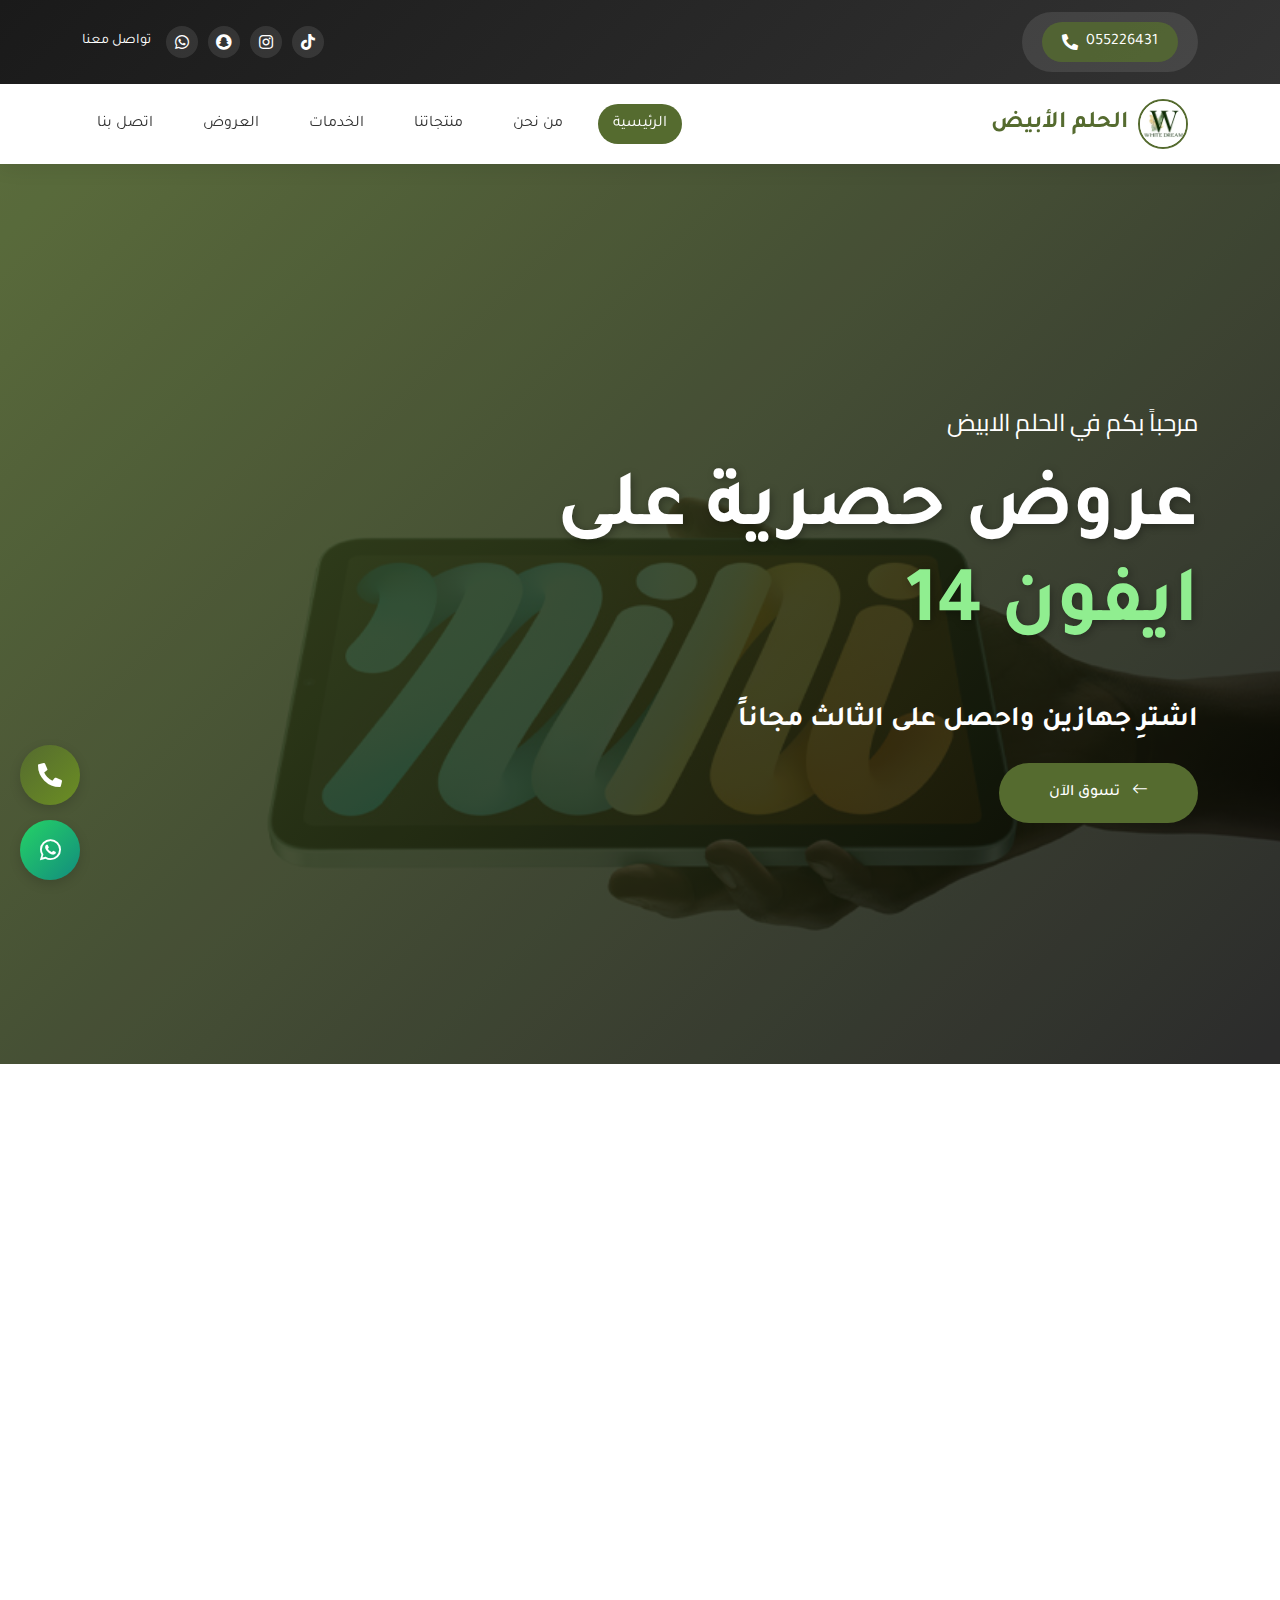
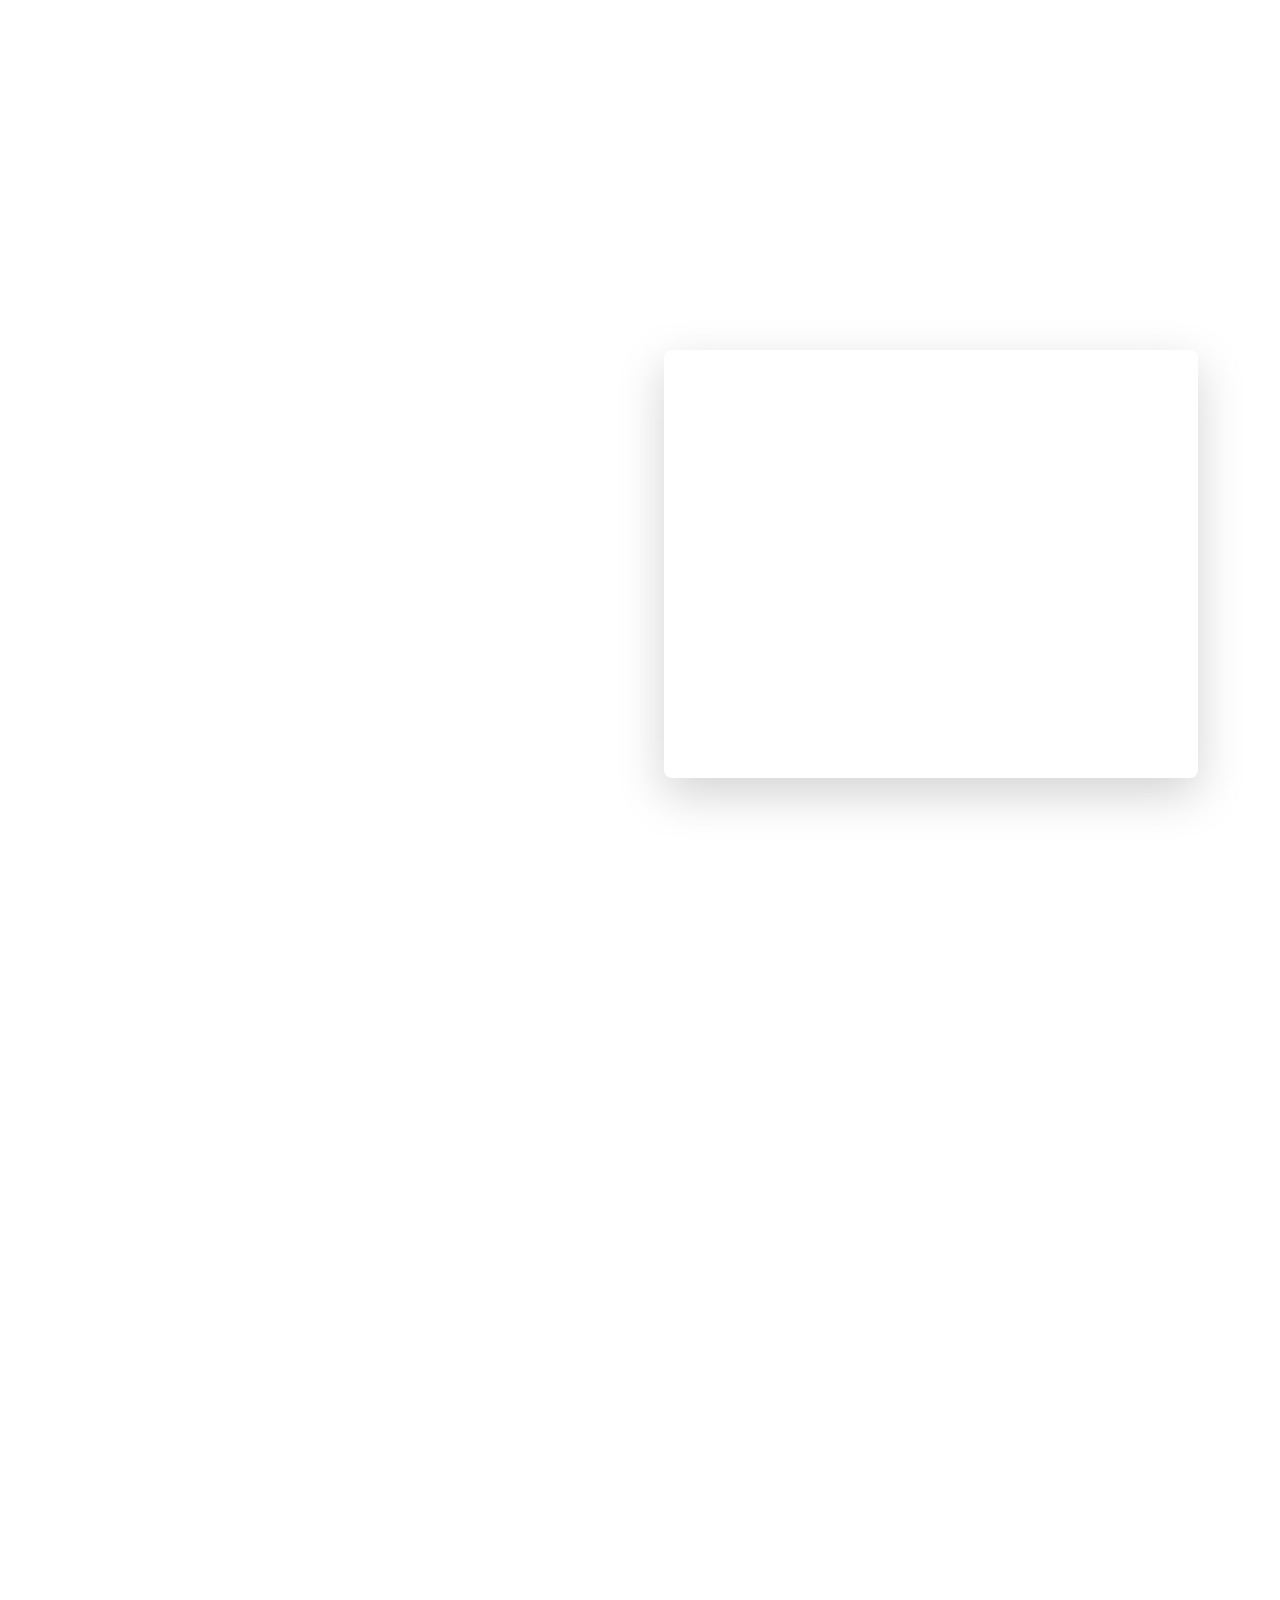
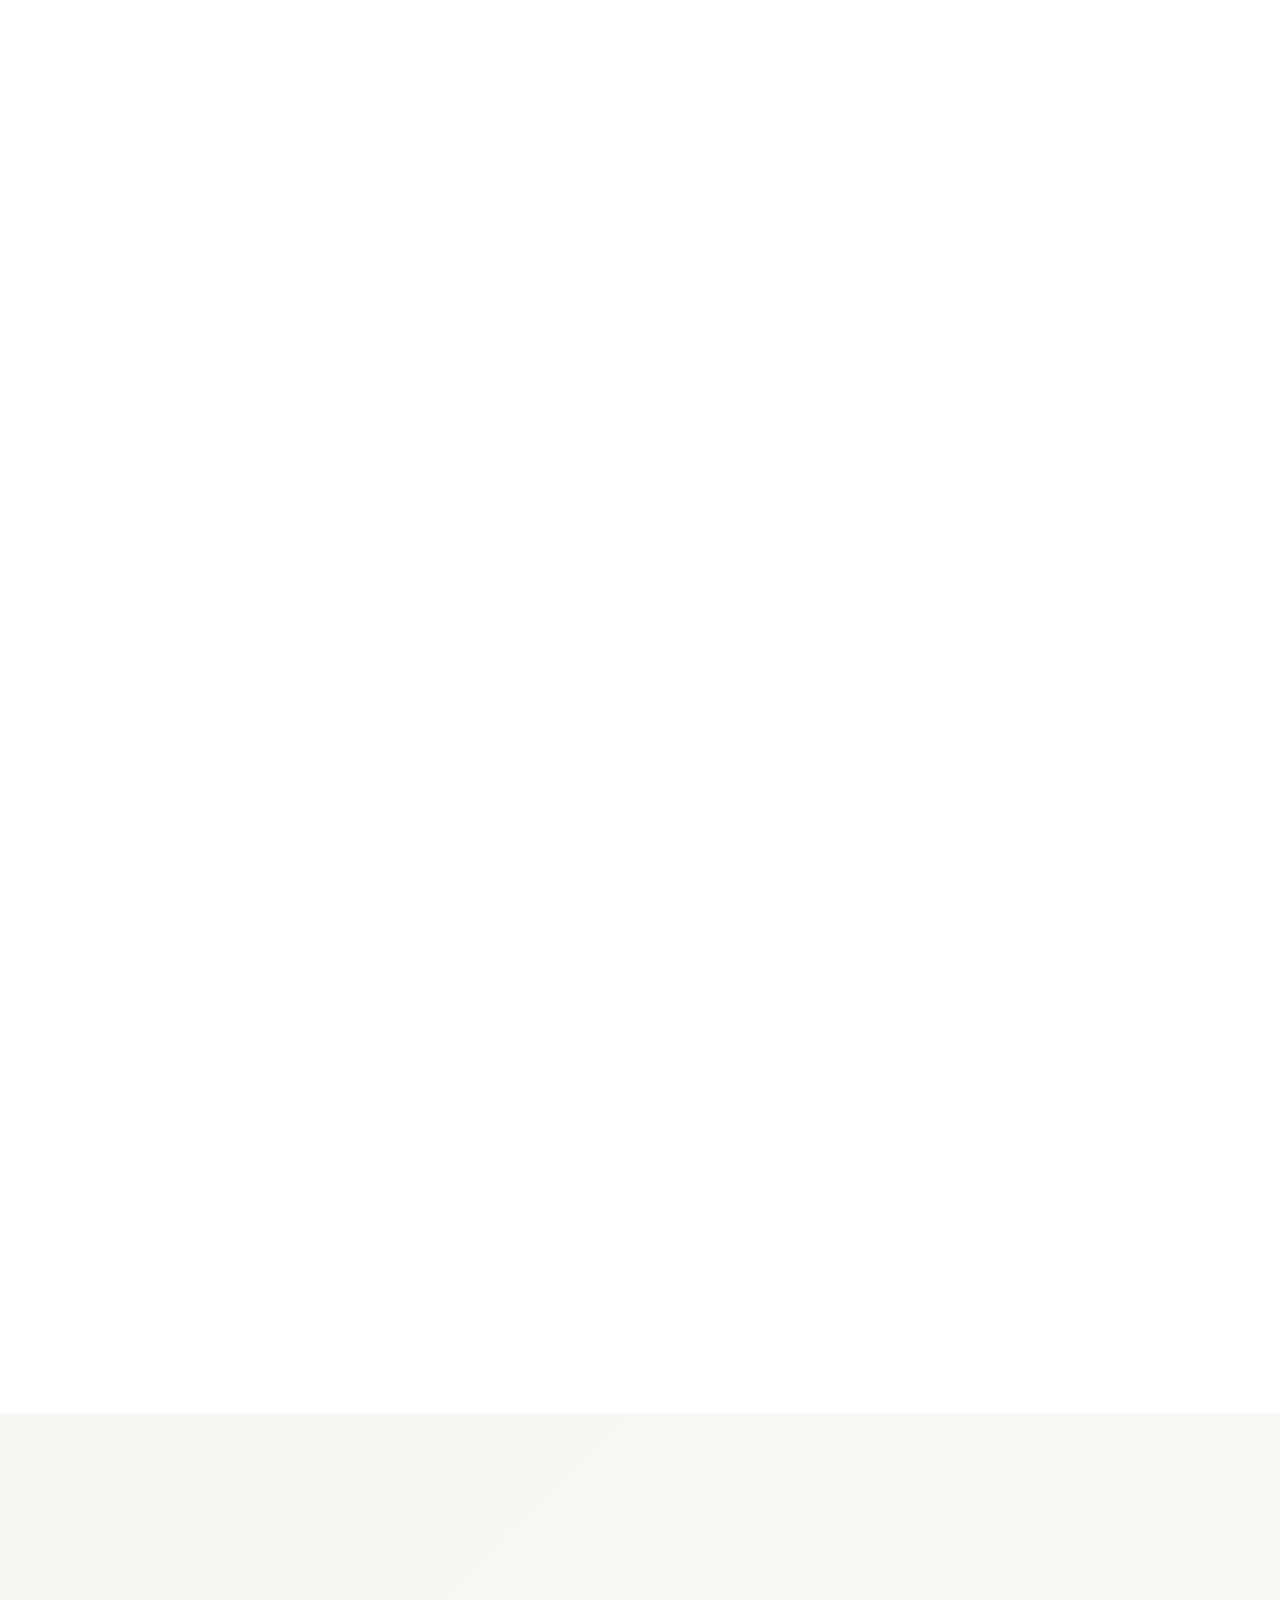
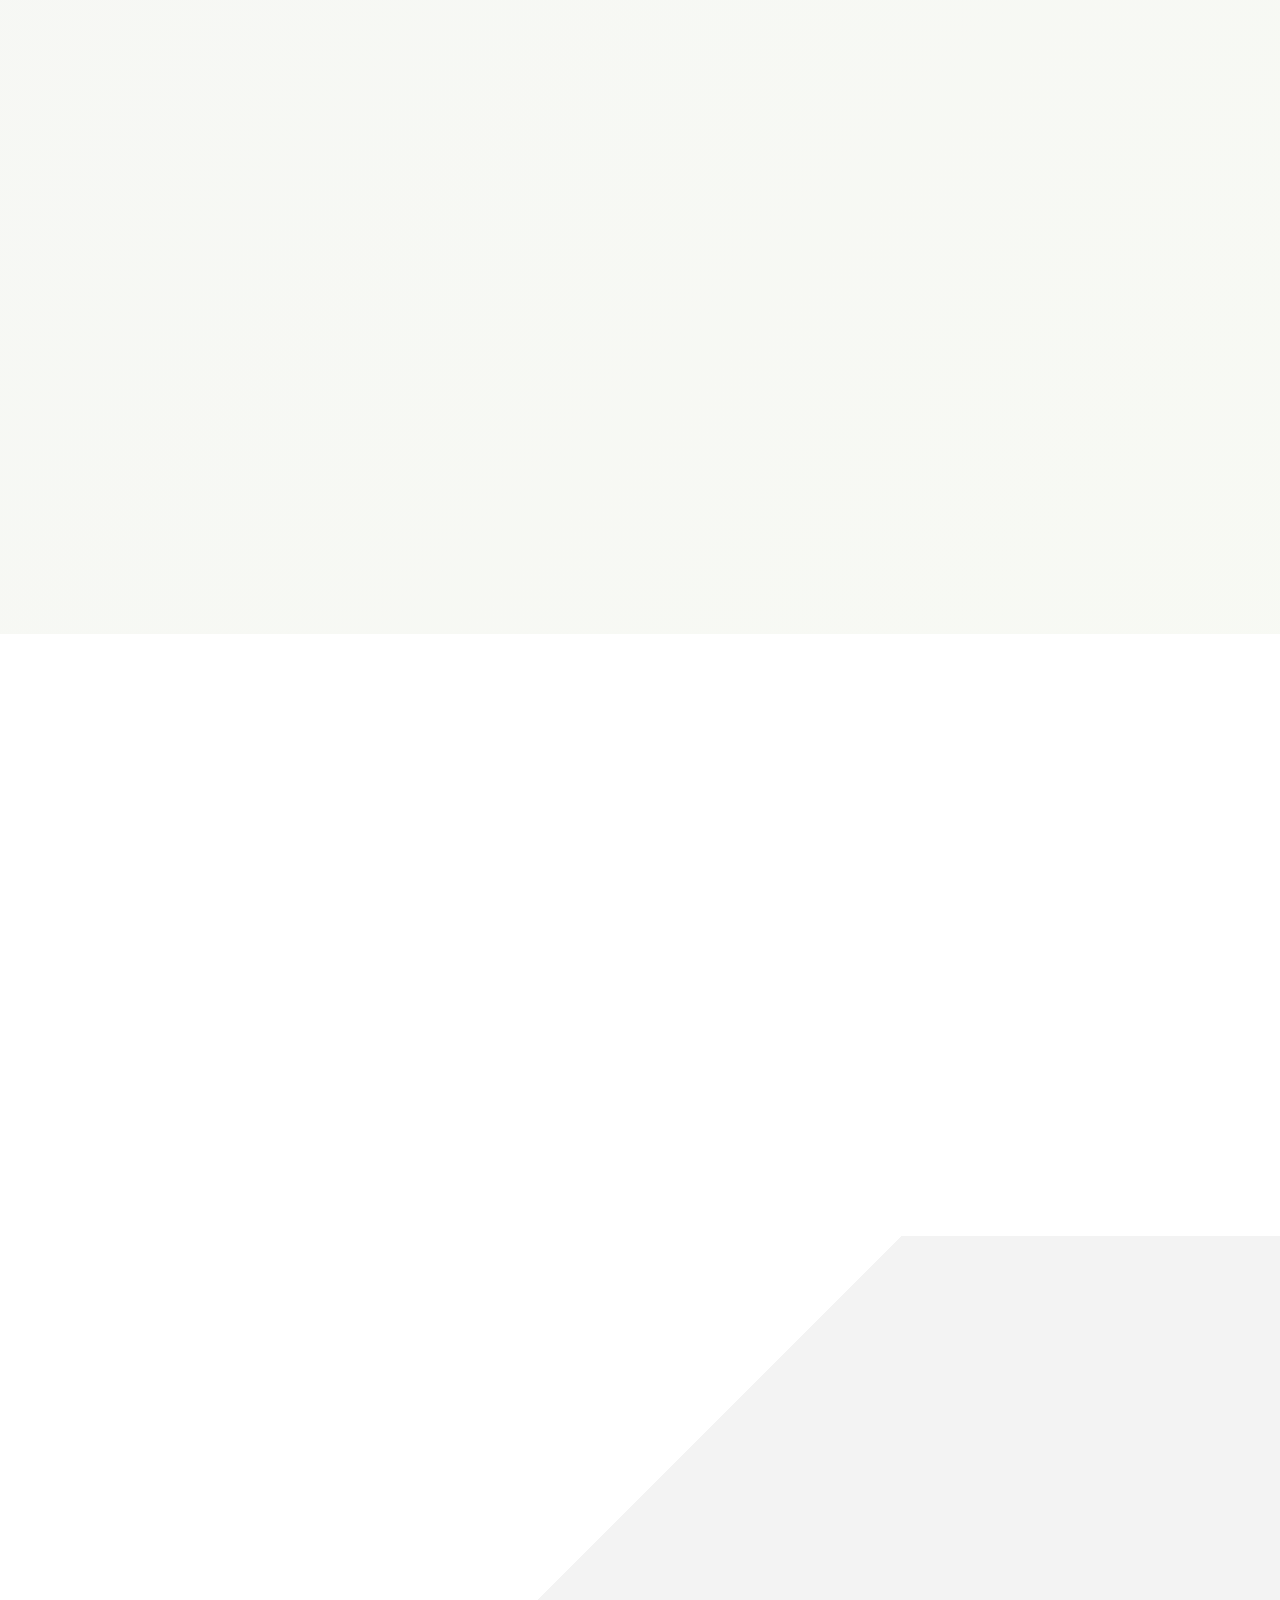
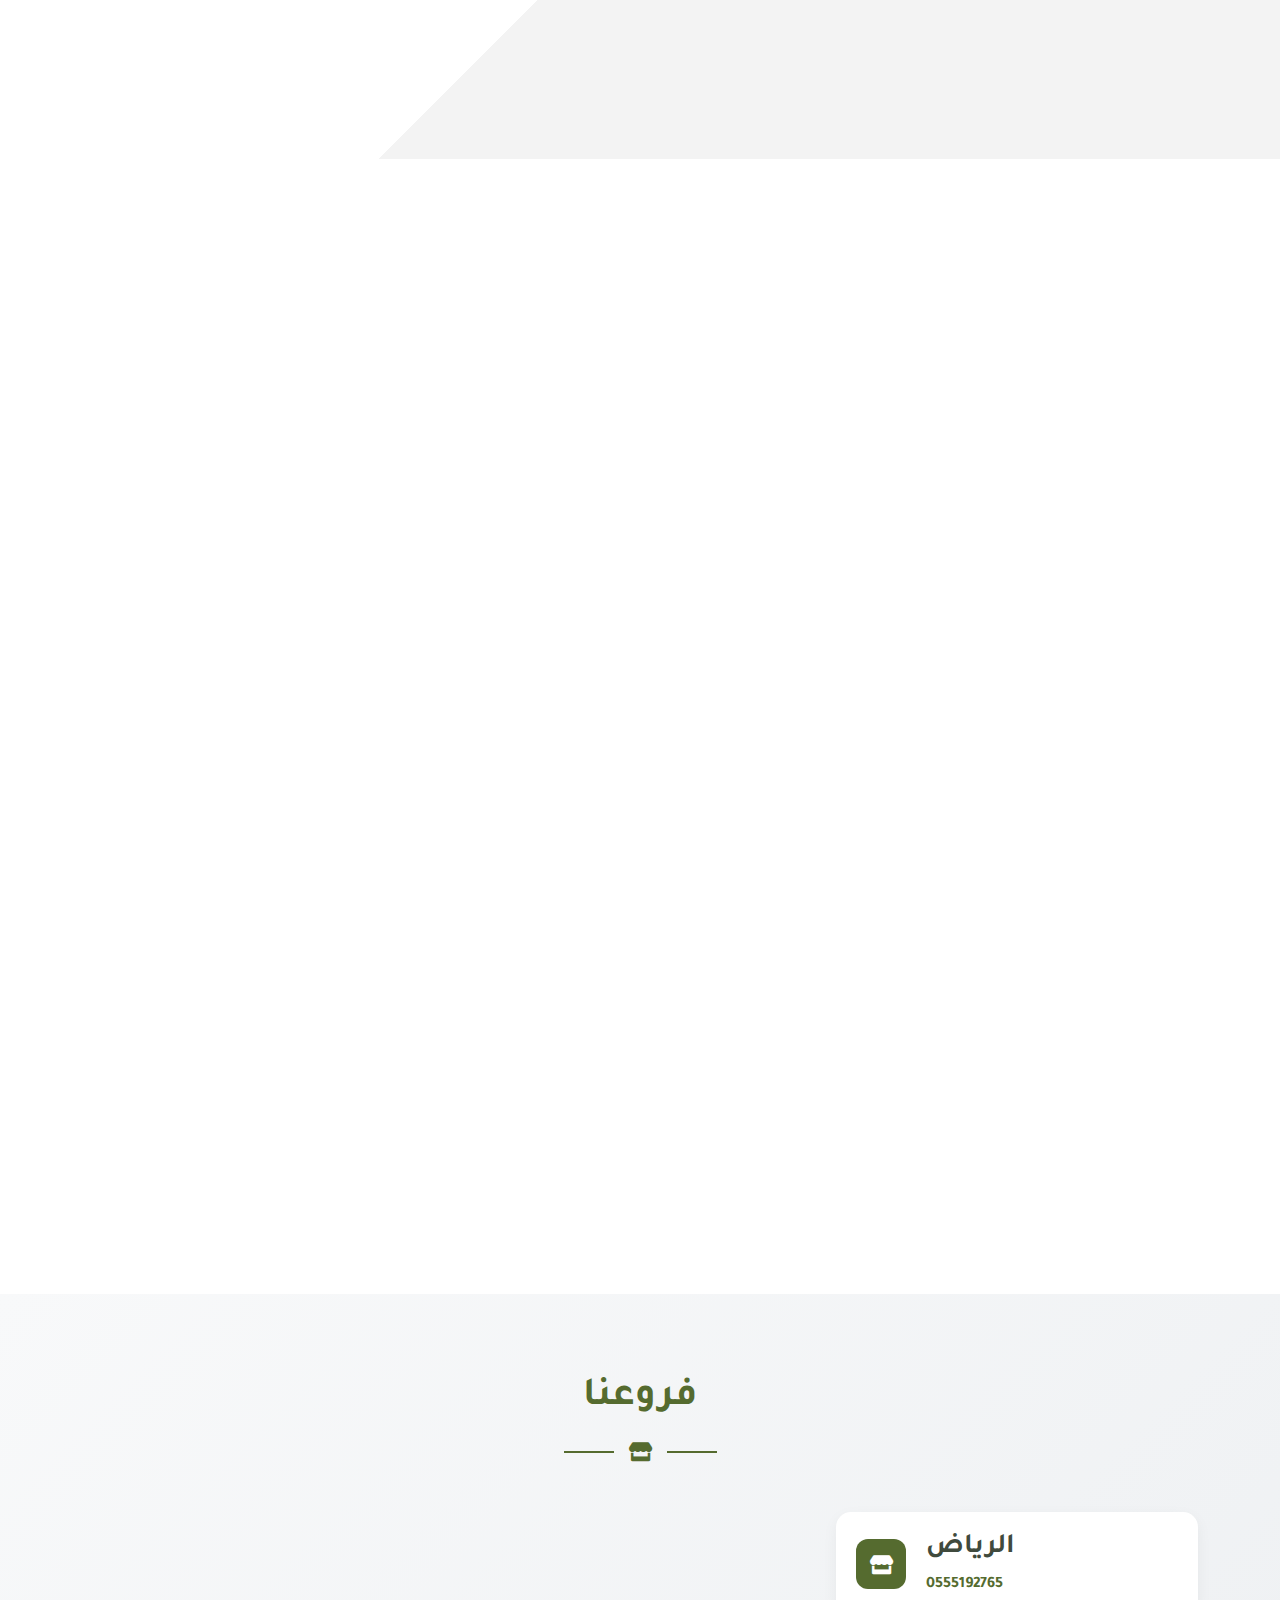
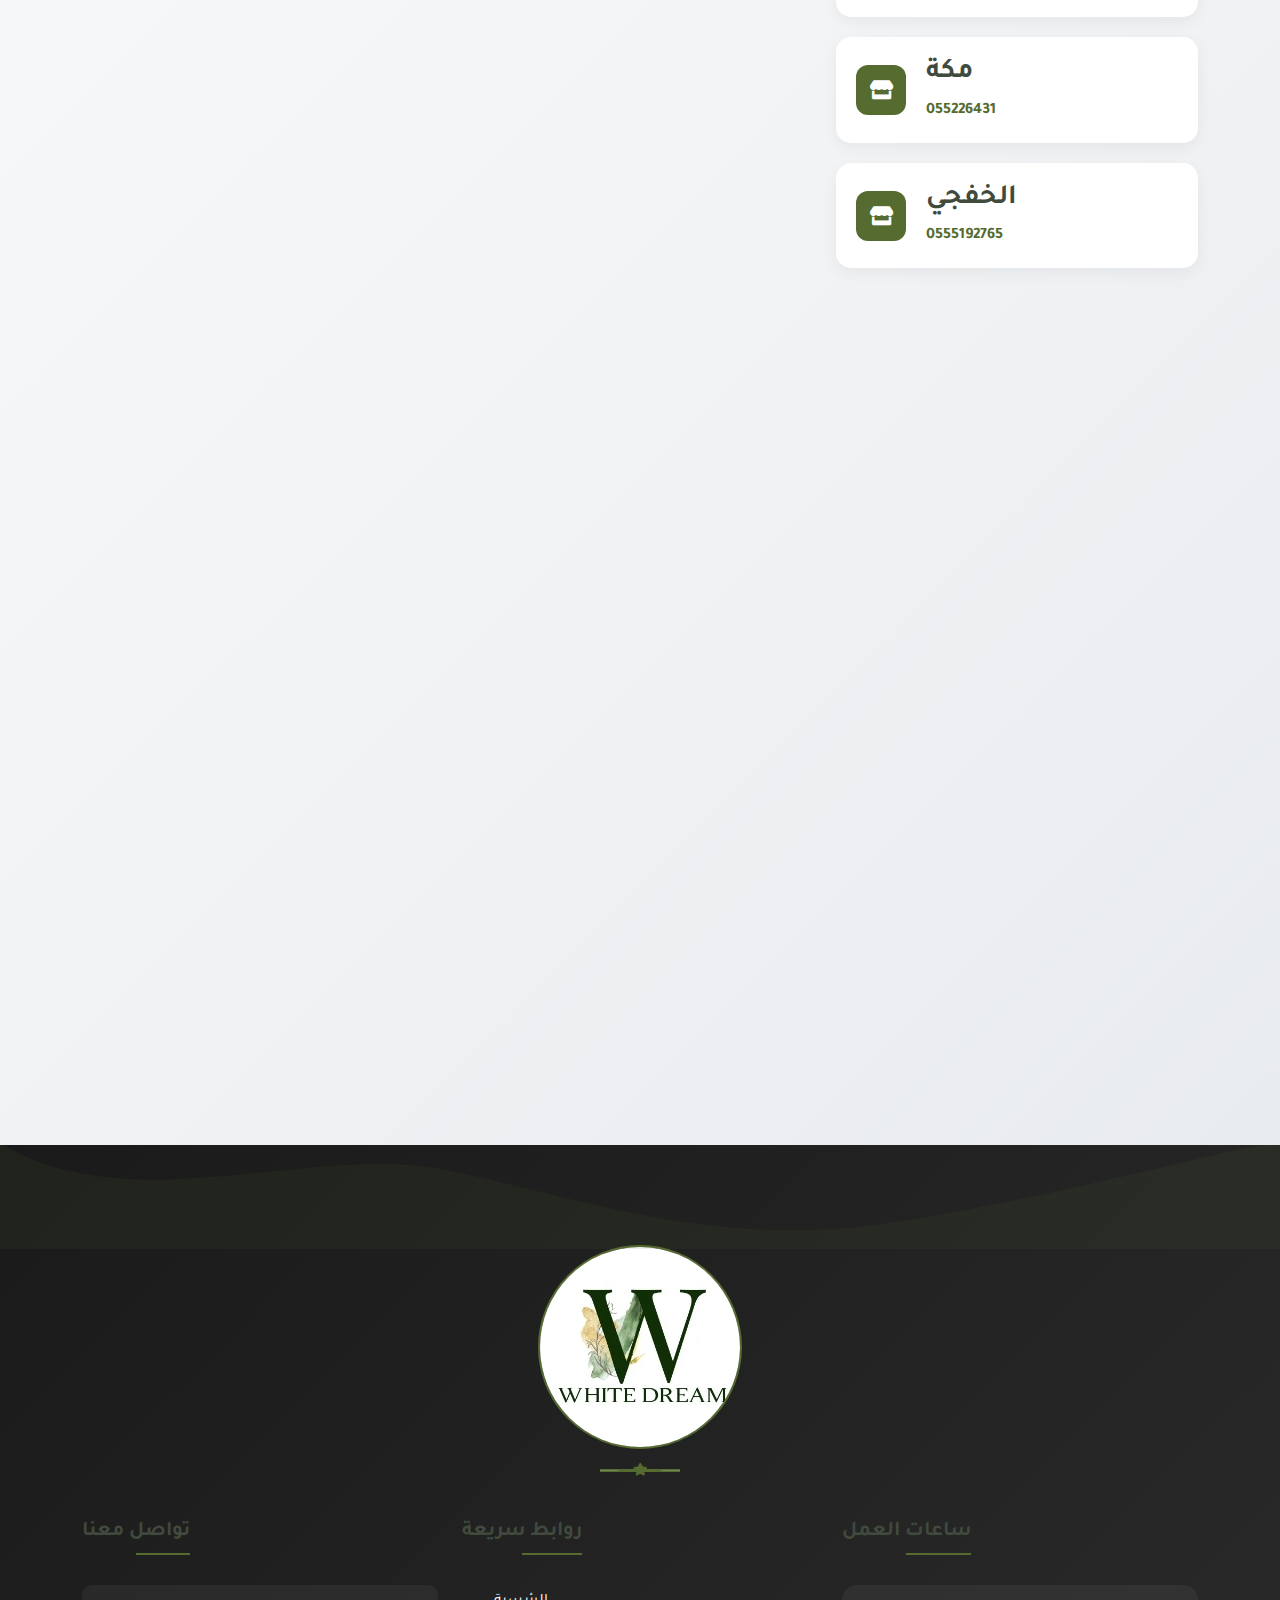
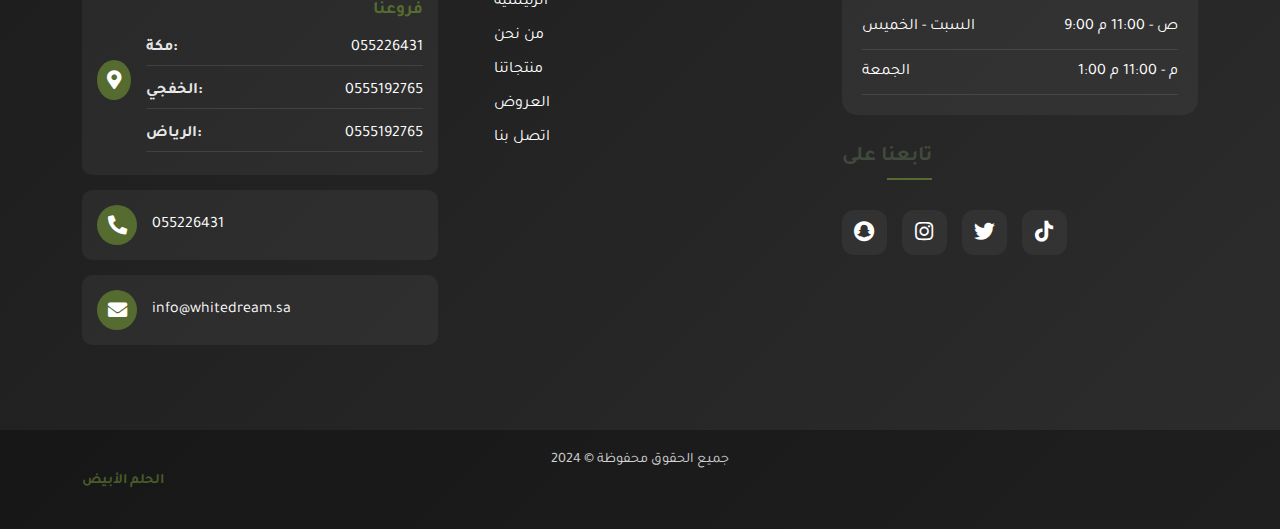
==== commit 068d554a: "customize links" ====
--- a/index.html
+++ b/index.html
@@ -58,10 +58,10 @@
             <div class="social-links">
                 <span class="follow-text">تواصل معنا</span>
                 <div class="social-icons">
-                    <a href="#" class="social-icon"><i class="fab fa-whatsapp"></i></a>
-                    <a href="#" class="social-icon"><i class="fab fa-snapchat"></i></a>
+                    <a href="https://wa.me/966555192765" class="social-icon"><i class="fab fa-whatsapp"></i></a>
+                    <a href="https://www.snapchat.com/add/white.dreamest?invite_id=IrZDtlYE&share_id=NJknQT9qS46ysikAdg867Q&sid=2d485a083ec44ccaaf7bcae956f866c9" class="social-icon"><i class="fab fa-snapchat"></i></a>
                     <a href="#" class="social-icon"><i class="fab fa-instagram"></i></a>
-                    <a href="#" class="social-icon"><i class="fab fa-tiktok"></i></a>
+                    <a href="https://www.tiktok.com/@white_dream0000" class="social-icon"><i class="fab fa-tiktok"></i></a>
                 </div>
             </div>
             <div class="contact-bar">
@@ -587,7 +587,8 @@
                                     <li>شاشة Liquid Retina 10.9 بوصة</li>
                                     <li>معالج A14 Bionic</li>
                                     <li>تخزين يبدأ من 64GB</li>
-                                </ul>n class="view-btn"><a href="https://wa.me/966555192765"></a>اطلب الان</button>
+                                </ul>
+                                <button class="view-btn"><a href="https://wa.me/966555192765"></a>اطلب الان</button>
                             </div>
                         </div>
                     </div>
@@ -964,7 +965,7 @@
                     <div class="col-lg-4 col-md-6">
                         <div class="footer-section">
                             <h4 class="footer-title">روابط سريعة</h4>
-                            <ul class="footer-links">
+                            <ul class="footer-links " style="text-decoration: none;">
                                 <li><a href="/" class="hover-effect"><span>الرئيسية</span></a></li>
                                 <li><a href="#about" class="hover-effect"><span>من نحن</span></a></li>
                                 <li><a href="#products" class="hover-effect"><span>منتجاتنا</span></a></li>
@@ -992,7 +993,7 @@
                             <div class="social-media-section">
                                 <h4 class="footer-title">تابعنا على</h4>
                                 <div class="social-links">
-                                    <a href="#" class="social-link-modern">
+                                    <a href="https://www.snapchat.com/add/white.dreamest?invite_id=IrZDtlYE&share_id=NJknQT9qS46ysikAdg867Q&sid=2d485a083ec44ccaaf7bcae956f866c9" class="social-link-modern">
                                         <i class="fab fa-snapchat"></i>
                                     </a>
                                     <a href="#" class="social-link-modern">
@@ -1001,7 +1002,7 @@
                                     <a href="#" class="social-link-modern">
                                         <i class="fab fa-twitter"></i>
                                     </a>
-                                    <a href="#" class="social-link-modern">
+                                    <a href="https://www.tiktok.com/@white_dream0000" class="social-link-modern">
                                         <i class="fab fa-tiktok"></i>
                                     </a>
                                 </div>
--- a/css/style.css
+++ b/css/style.css
@@ -725,7 +725,9 @@
     color: #666;
     margin-bottom: 30px;
 }
-
+li {
+    list-style: none;
+}
 .btn-primary {
     background: #556B2F;
     border: none;
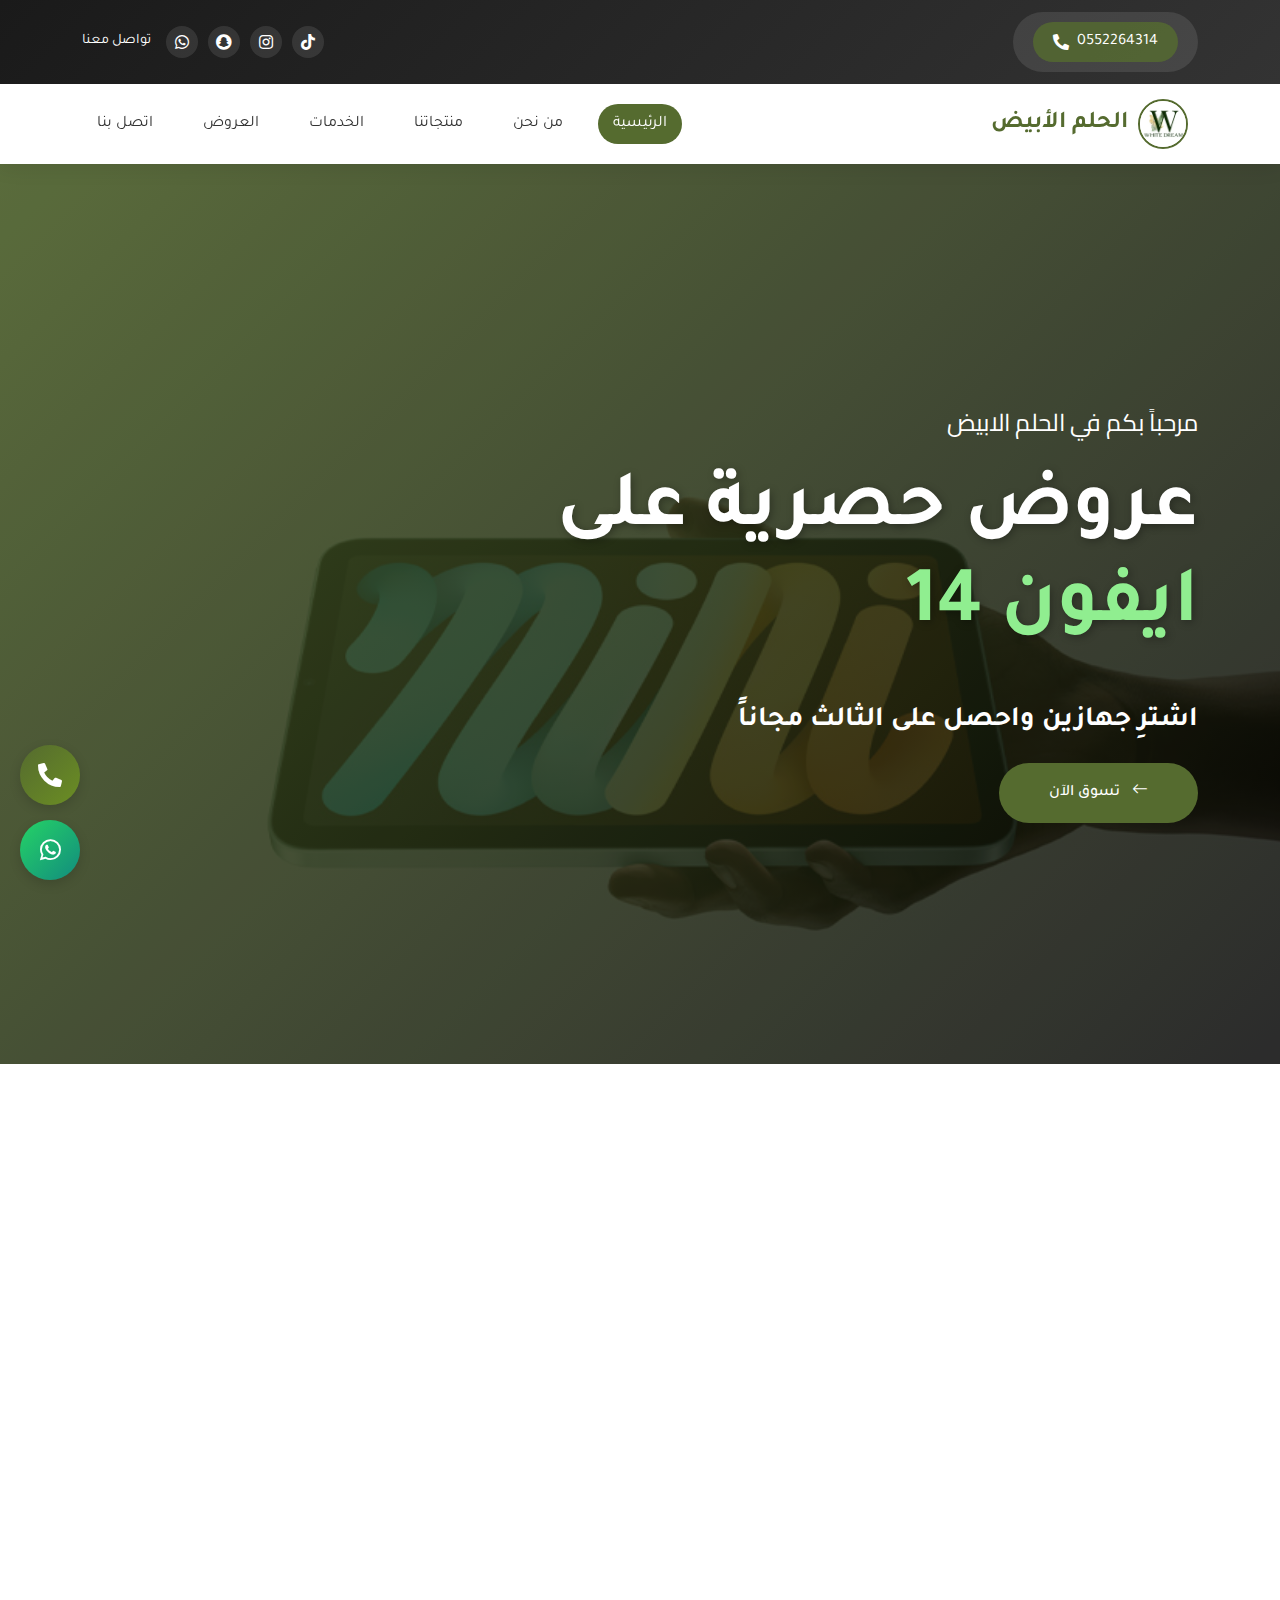
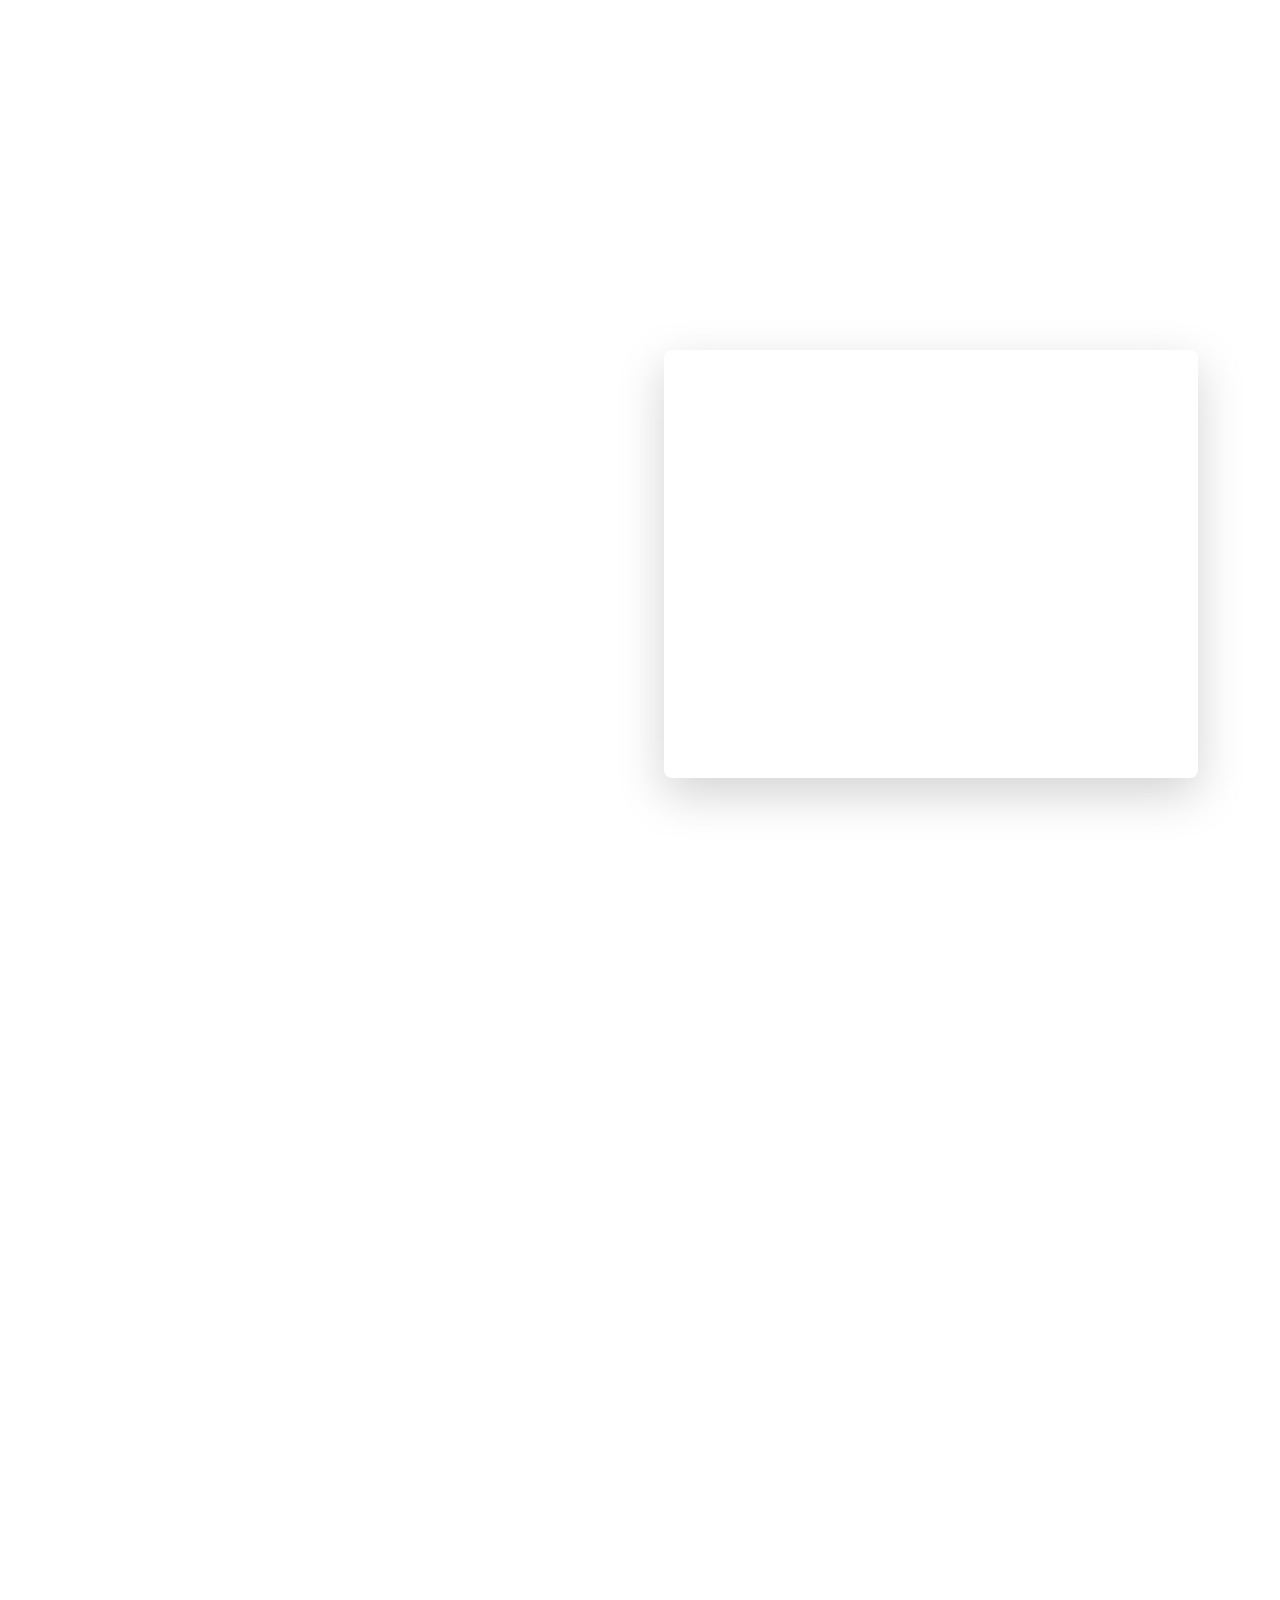
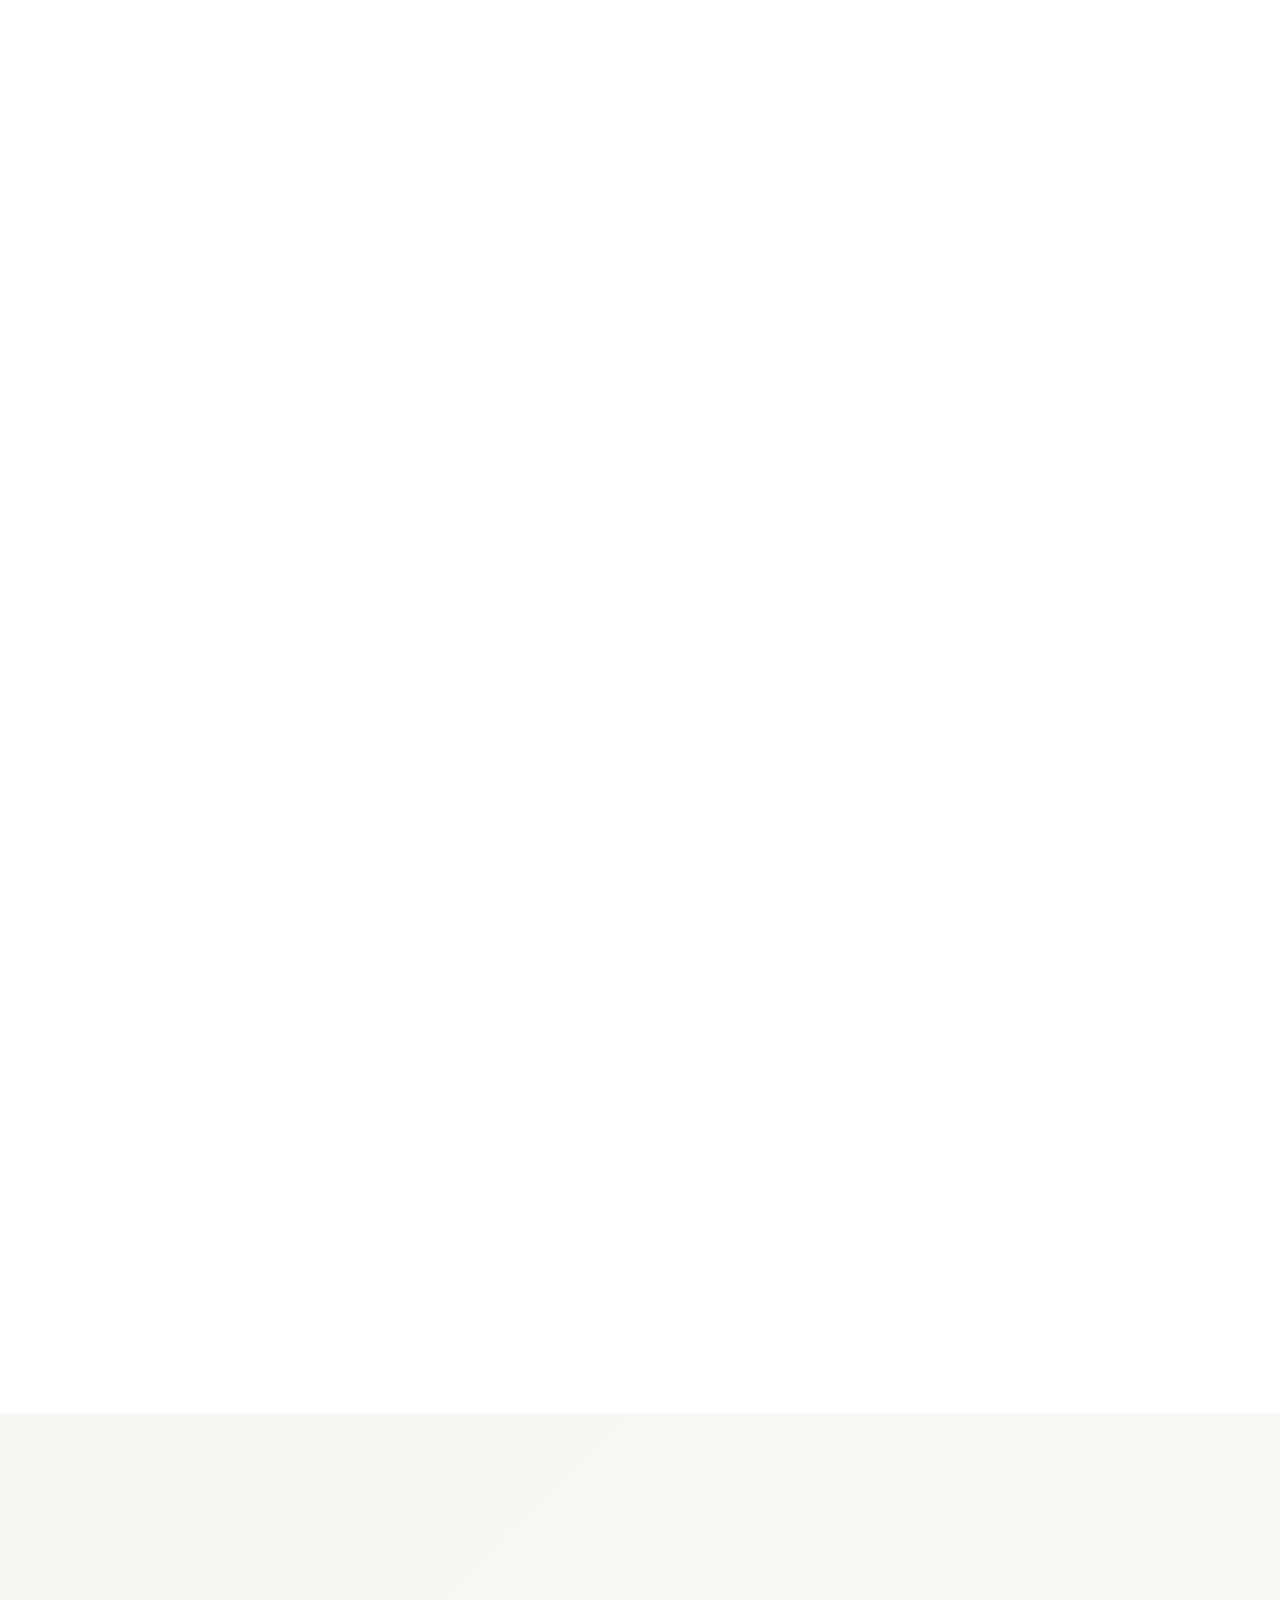
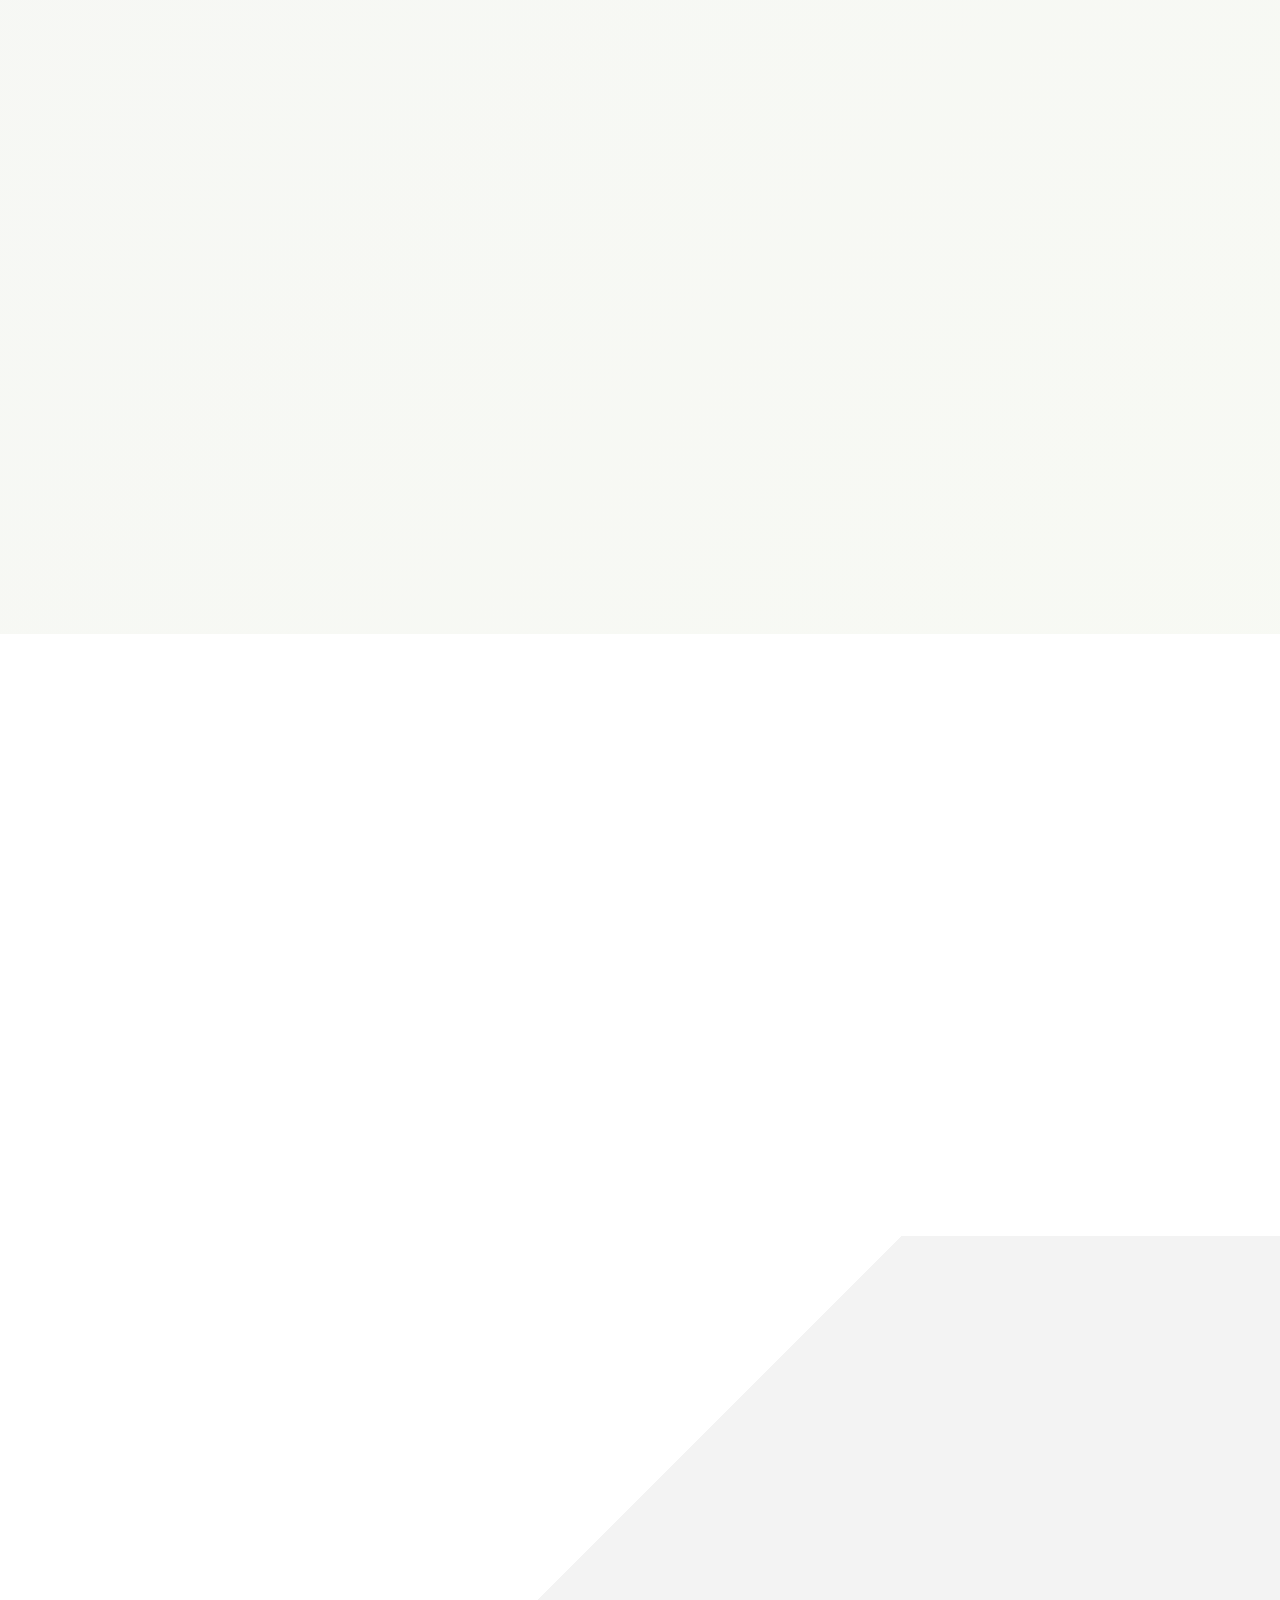
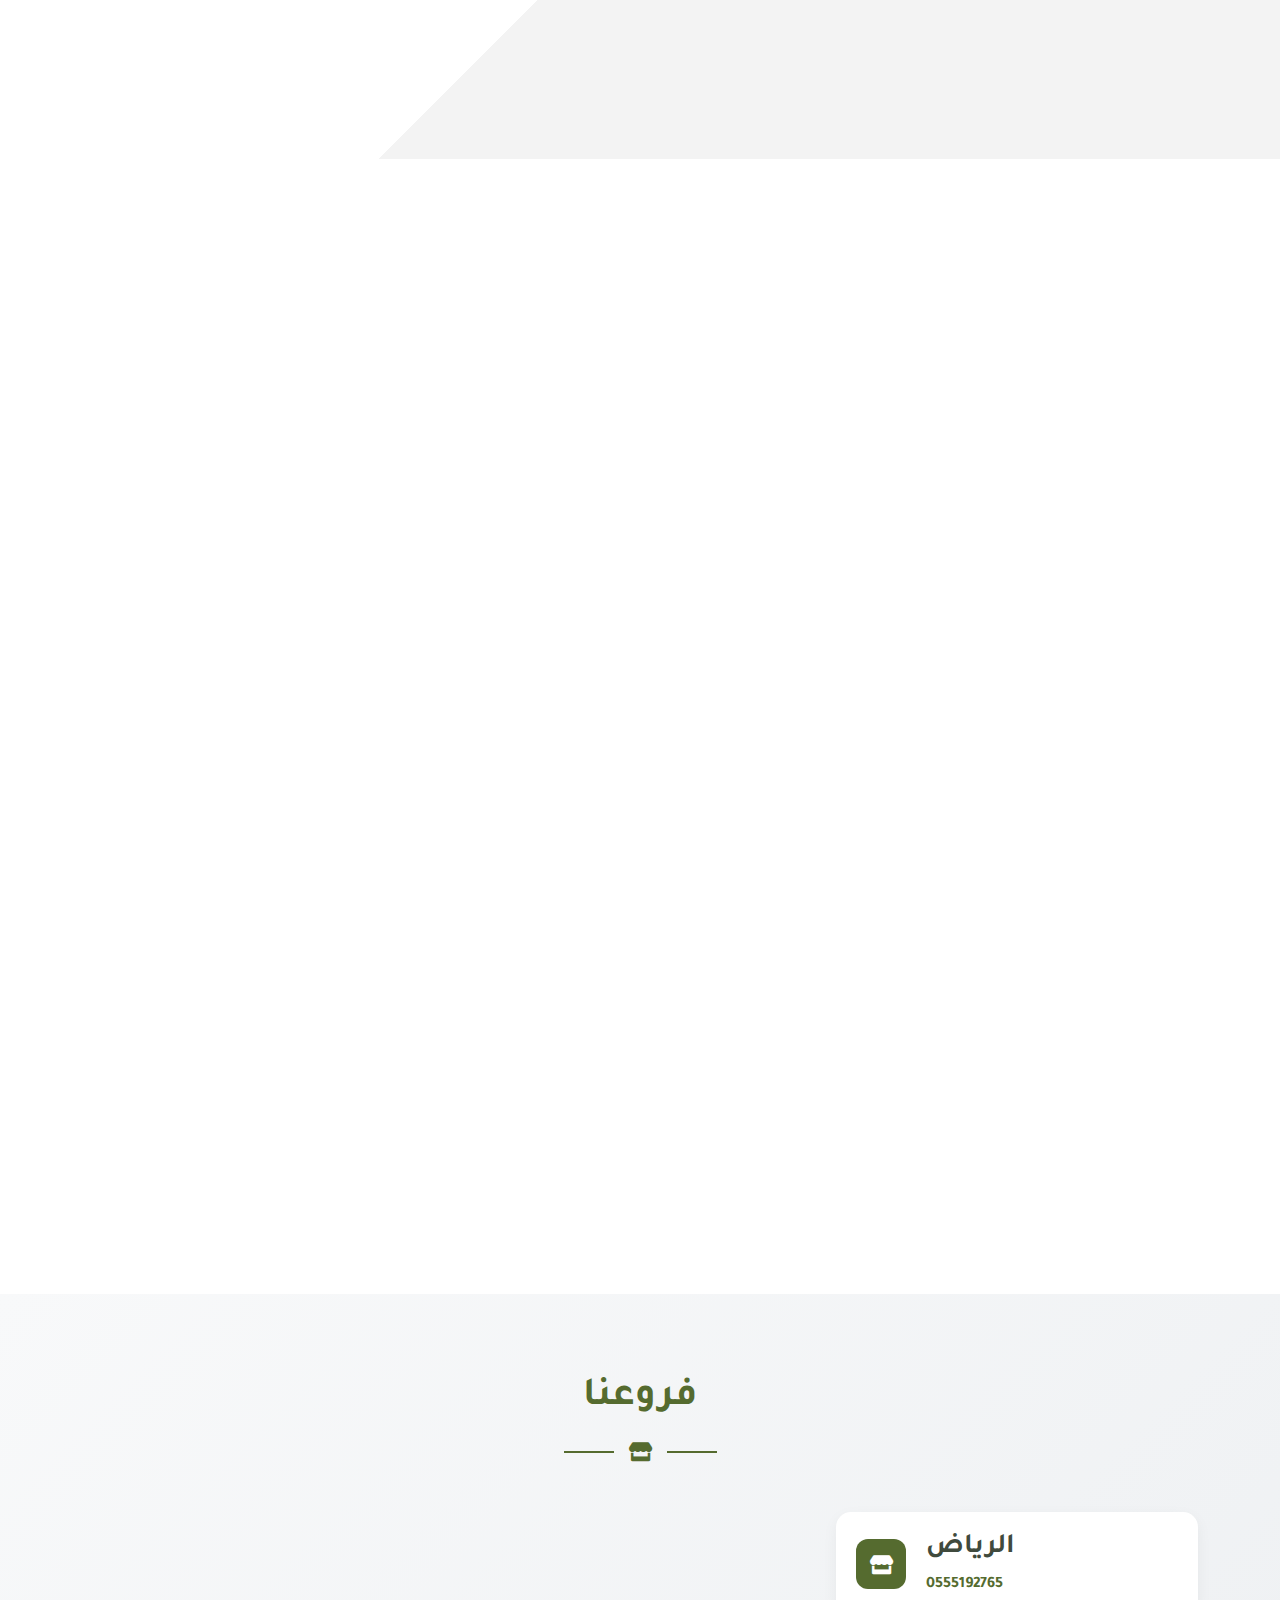
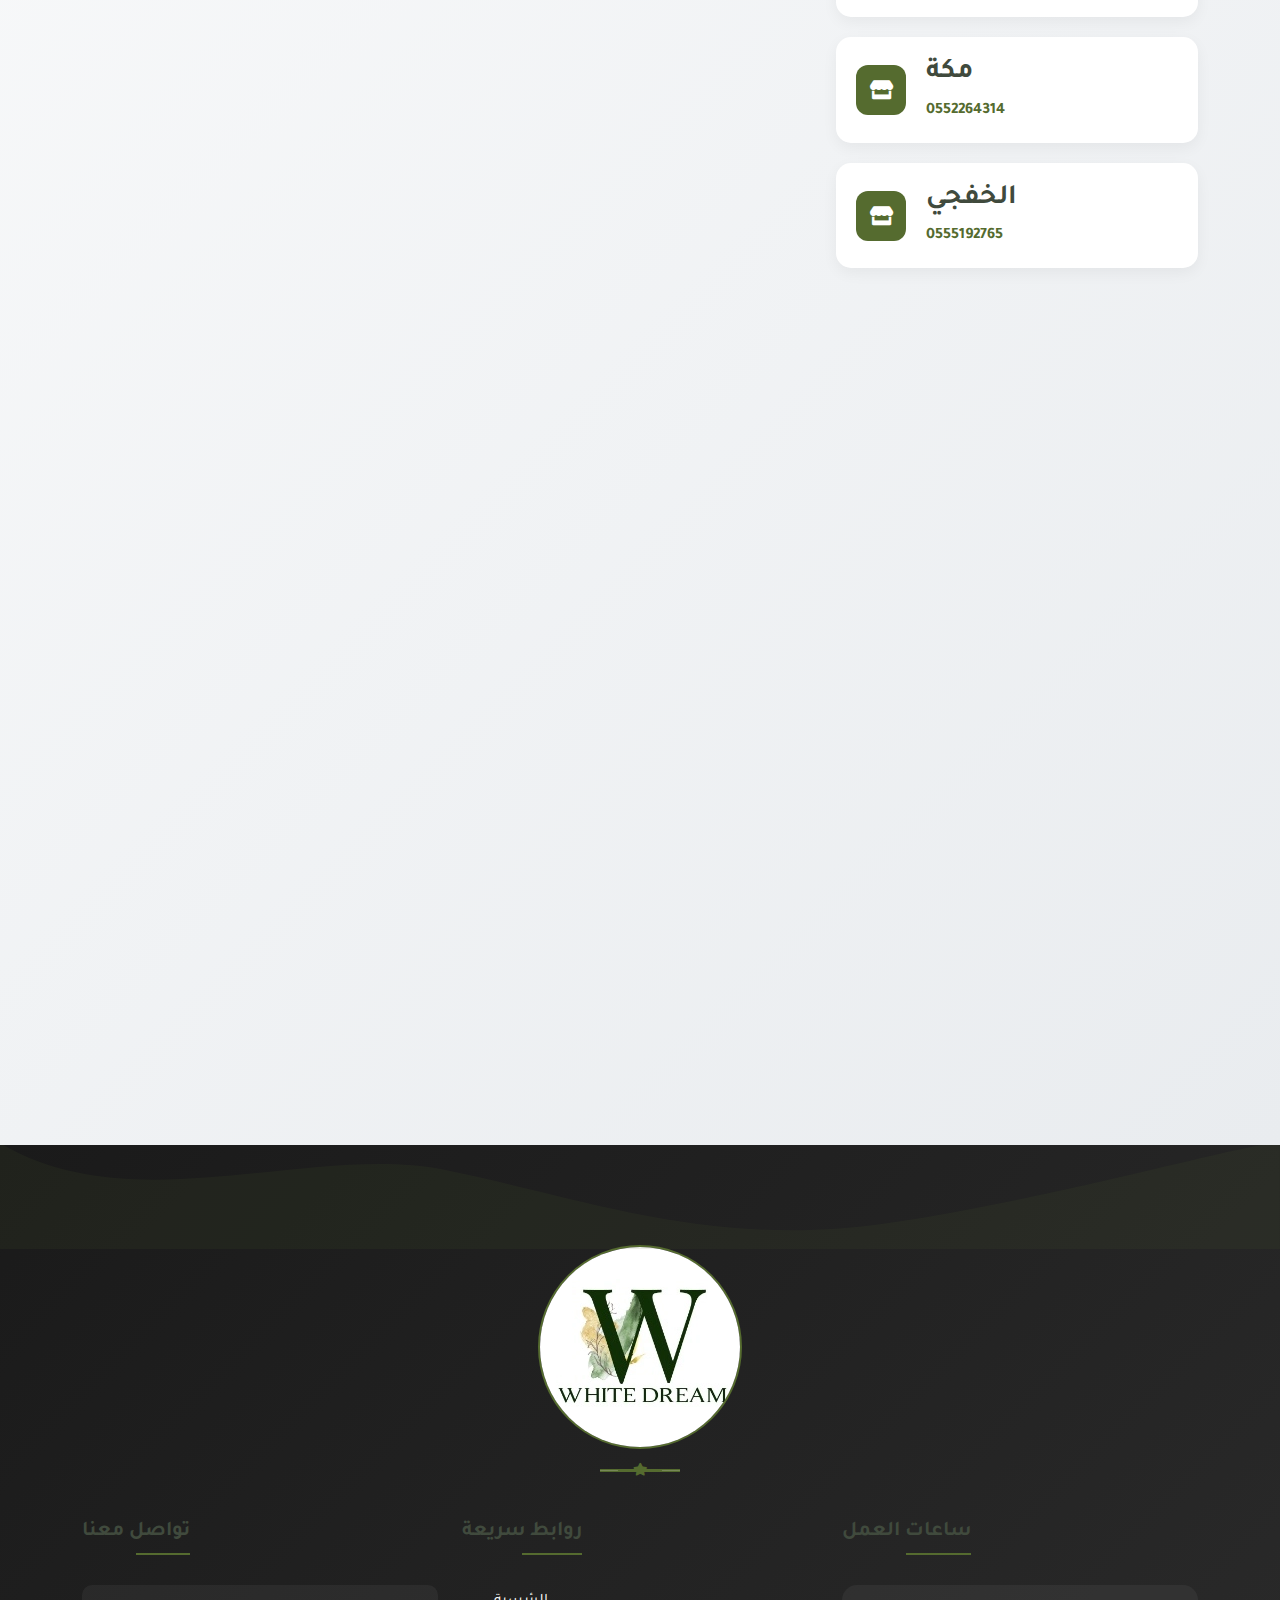
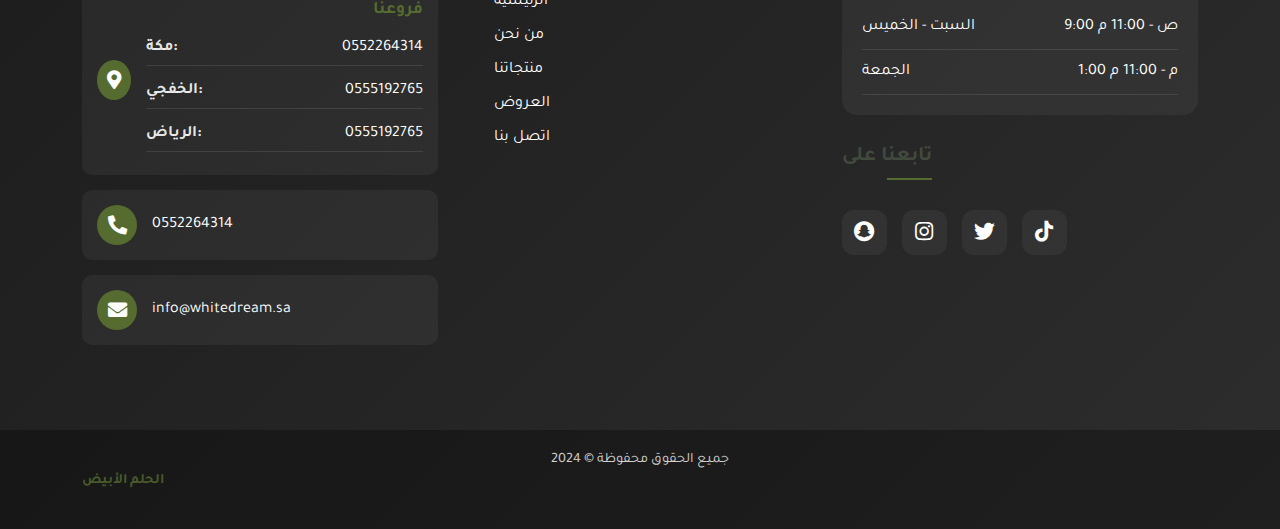
==== commit 037a5bc8: "edit image" ====
--- a/index.html
+++ b/index.html
@@ -65,9 +65,9 @@
                 </div>
             </div>
             <div class="contact-bar">
-                <a href="tel:055226431" class="contact-link">
+                <a href="tel:0552264314" class="contact-link">
                     <i class="fas fa-phone-alt pulse"></i>
-                    <span>055226431</span>
+                    <span>0552264314</span>
                 </a>
             </div>
         </div>
@@ -130,7 +130,7 @@
                                         <span class="highlight-text" style="color: #90EE90;">ايفون 14</span>
                                     </h1>
                                     <h3 class="text-white mb-4 animated slideInRight">اشترِ جهازين واحصل على الثالث مجاناً</h3>
-                                    <a href="tel:055226431" class="btn py-3 px-5 animated slideInRight custom-btn">
+                                    <a href="https://wa.me/966555192765" class="btn py-3 px-5 animated slideInRight custom-btn">
                                         تسوق الآن
                                         <i class="bi bi-arrow-left ms-2"></i>
                                     </a>
@@ -368,7 +368,7 @@
             <div class="col-lg-4 col-md-6 wow fadeInUp" data-wow-delay="0.1s">
                 <div class="service-card">
                     <div class="service-img">
-                        <img class="img-fluid" src="img/decore1 (14).avif" alt="iphone">
+                        <img class="img-fluid " src="img/decore1 (13).avif" alt="iphone">
                         <div class="overlay"></div>
                     </div>
                     <div class="service-content">
@@ -644,7 +644,7 @@
                 <div class="modern-card">
                     <div class="card-inner">
                         <div class="card-front">
-                            <img src="img/decore1 (14).avif" alt="iPhone">
+                            <img src="img/decore1 (13).avif" alt="iPhone">
                             <div class="card-overlay">
                                 <h3 class="text-light">آيفون 14 برو</h3>
                             </div>
@@ -843,7 +843,7 @@
                         <div class="marker-dot"></div>
                         <div class="branch-card">
                             <h3>فرع مكة</h3>
-                            <p><i class="fas fa-phone"></i> <a href="tel:055226431">055226431</a></p>
+                            <p><i class="fas fa-phone"></i> <a href="tel:0552264314">0552264314</a></p>
                             <p><i class="fas fa-map-marker-alt"></i> العزيزية</p>
                         </div>
                     </div>
@@ -876,7 +876,7 @@
                     </div>
                     <div class="branch-info">
                         <h3>مكة</h3>
-                        <a href="tel:055226431" class="phone-link">055226431</a>
+                        <a href="tel:0552264314" class="phone-link">0552264314</a>
                     </div>
                 </div>
 
@@ -931,7 +931,7 @@
                                         <h5 class="branch-title">فروعنا</h5>
                                         <div class="branch-item">
                                             <span class="city">مكة:</span>
-                                            <a href="tel:055226431" class="branch-phone" dir="ltr">055226431</a>
+                                            <a href="tel:0552264314" class="branch-phone" dir="ltr">0552264314</a>
                                         </div>
                                         <div class="branch-item">
                                             <span class="city">الخفجي:</span>
@@ -949,7 +949,7 @@
                                     <div class="icon-wrapper">
                                         <i class="fas fa-phone-alt"></i>
                                     </div>
-                                    <span itemprop="telephone" dir="ltr">055226431</span>
+                                    <span itemprop="telephone" dir="ltr">0552264314</span>
                                 </div>
                                 <div class="info-card">
                                     <div class="icon-wrapper">
@@ -970,7 +970,7 @@
                                 <li><a href="#about" class="hover-effect"><span>من نحن</span></a></li>
                                 <li><a href="#products" class="hover-effect"><span>منتجاتنا</span></a></li>
                                 <li><a href="#offers" class="hover-effect"><span>العروض</span></a></li>
-                                <li><a href="tel:055226431" class="hover-effect"><span>اتصل بنا</span></a></li>
+                                <li><a href="tel:0552264314" class="hover-effect"><span>اتصل بنا</span></a></li>
                             </ul>
                         </div>
                     </div>
@@ -1059,7 +1059,7 @@
     
 <!-- Floating Action Buttons -->
 <div class="floating-buttons">
-    <a href="tel:055226431" class="floating-btn call-btn" data-tooltip="اتصل بنا">
+    <a href="tel:0552264314" class="floating-btn call-btn" data-tooltip="اتصل بنا">
         <i class="fas fa-phone-alt"></i>
     </a>
     
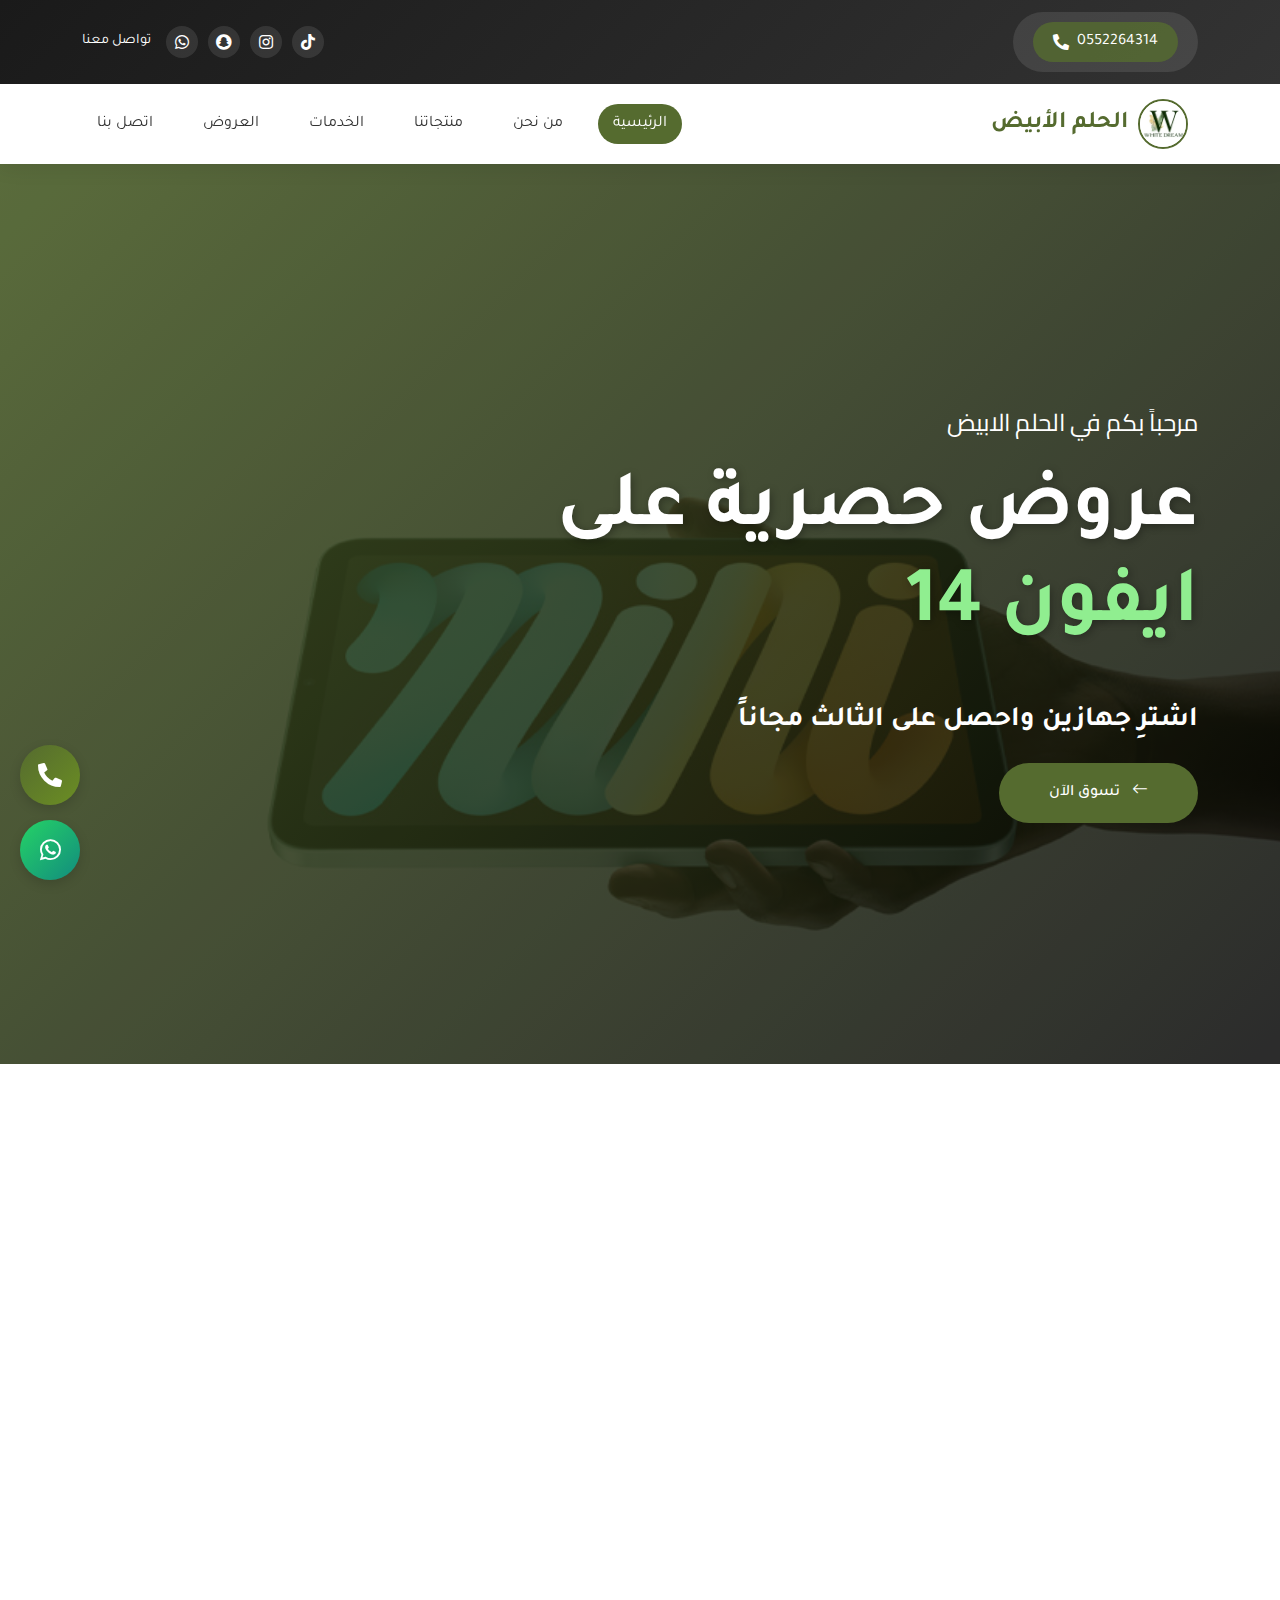
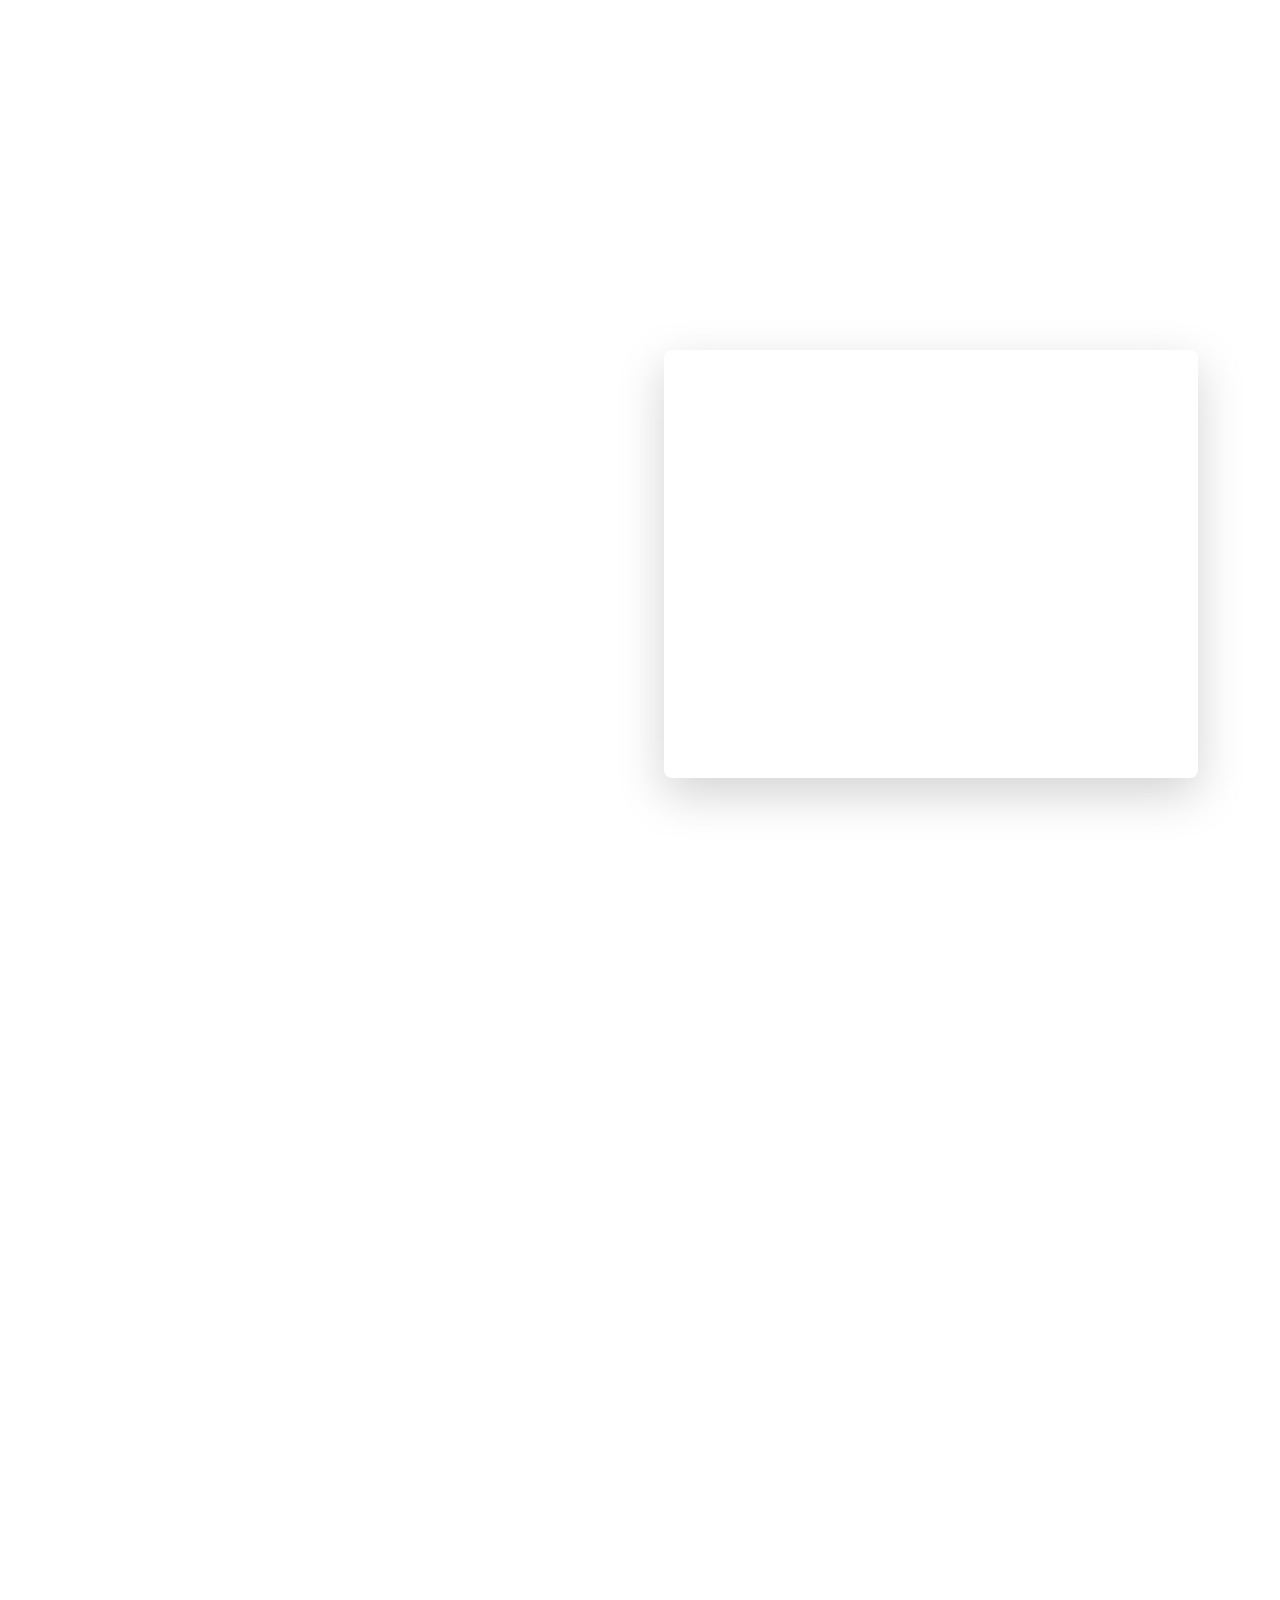
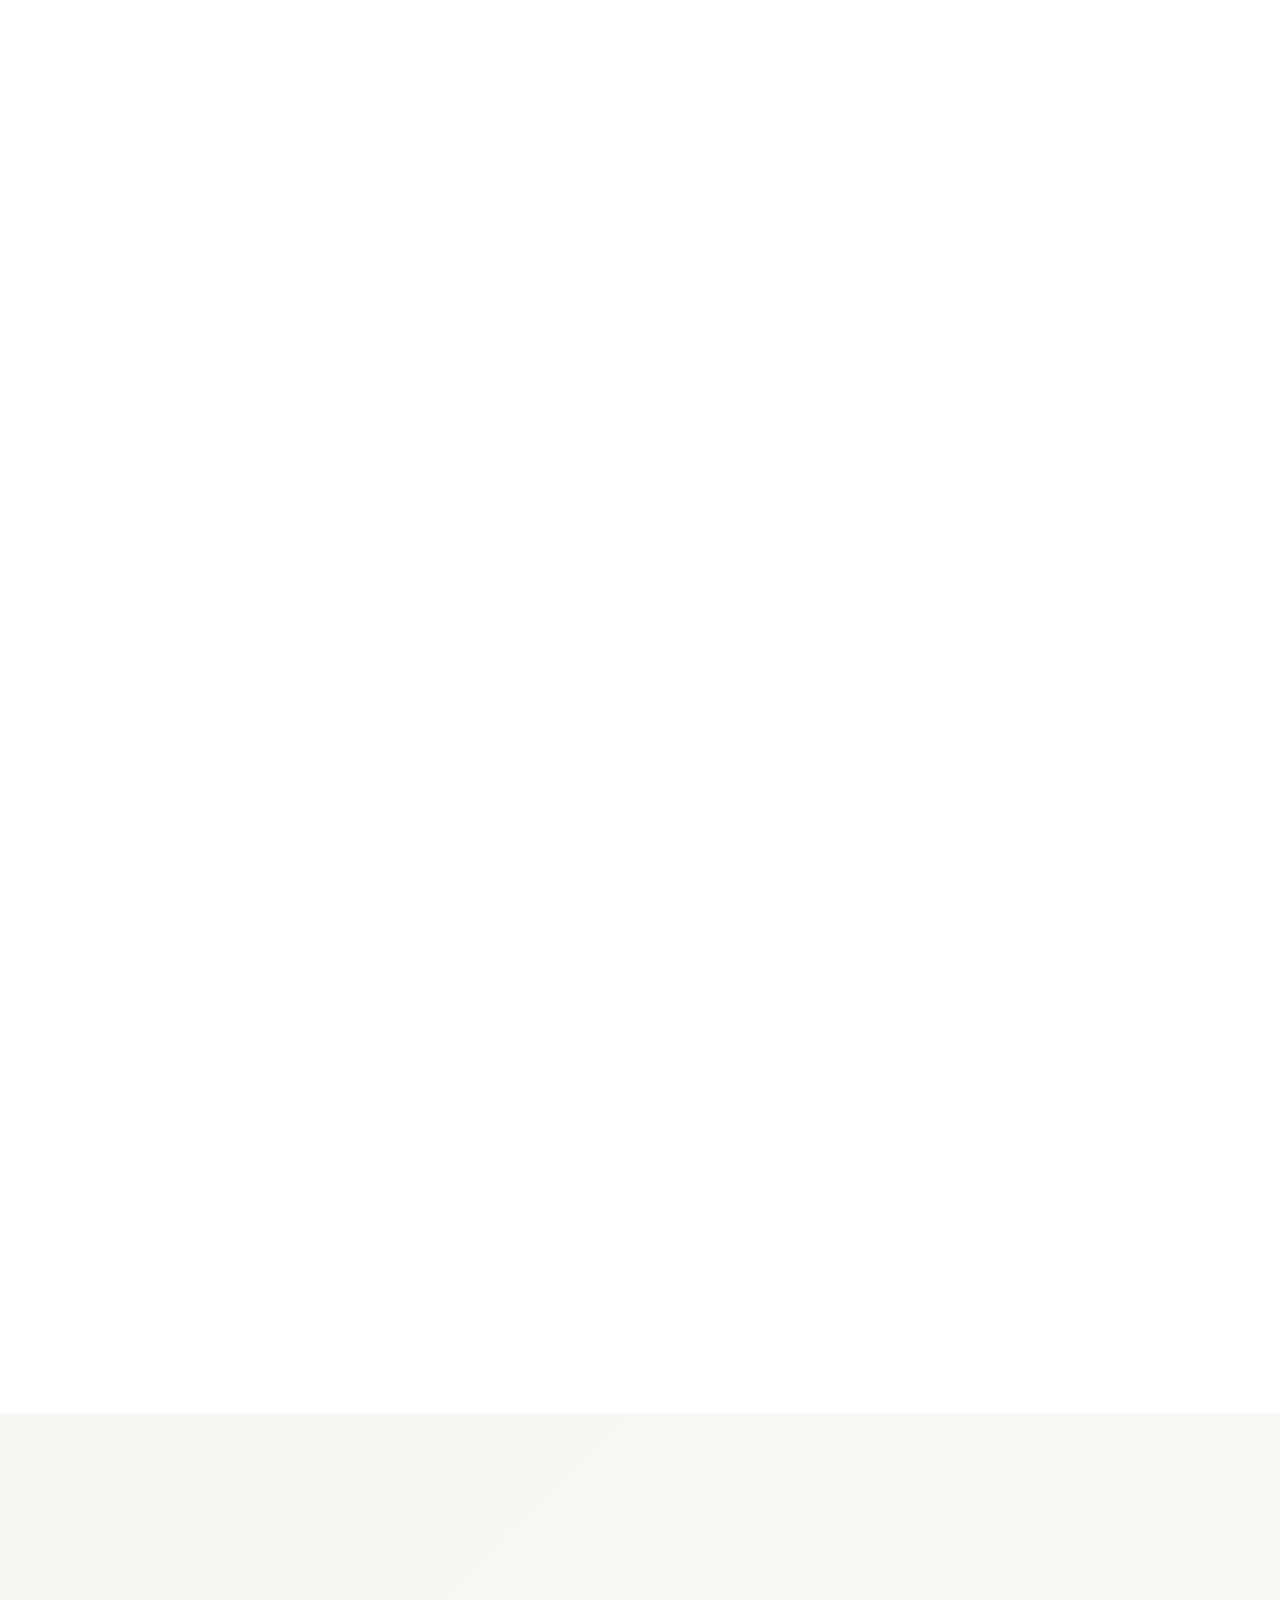
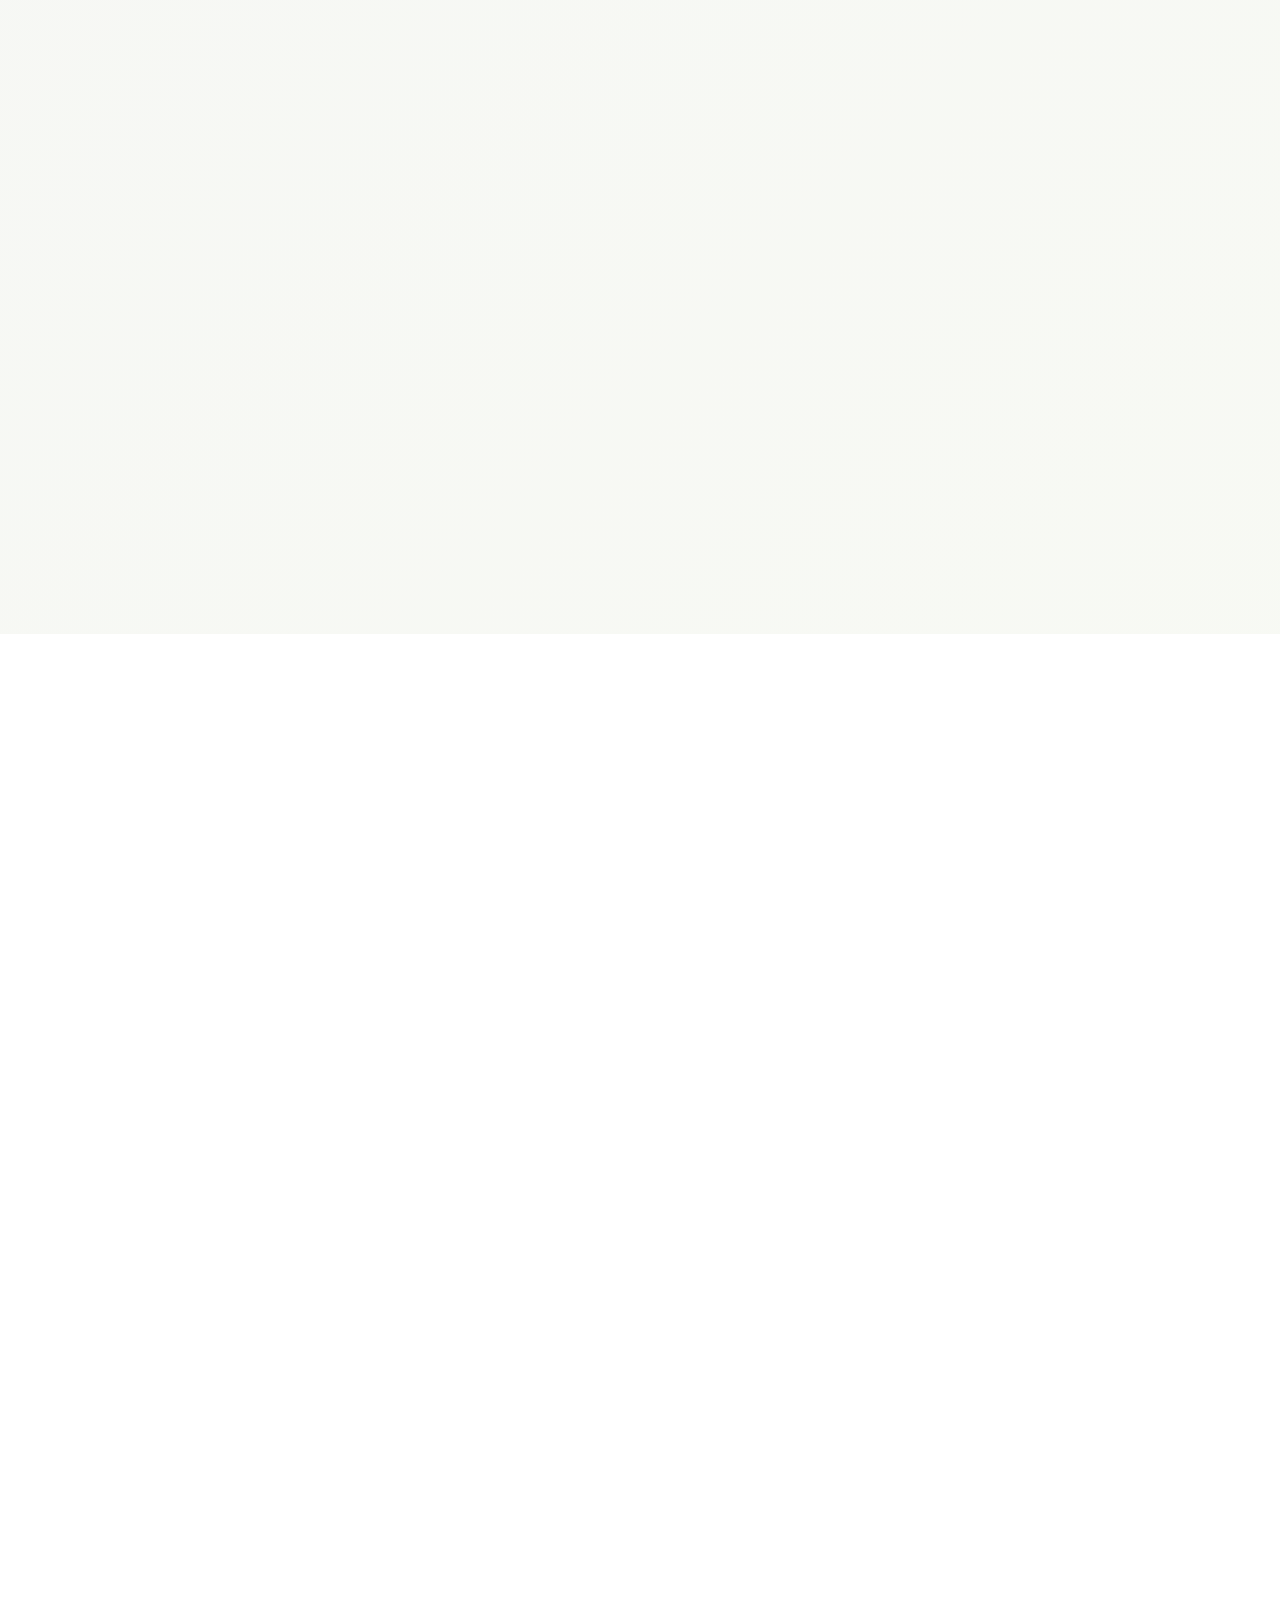
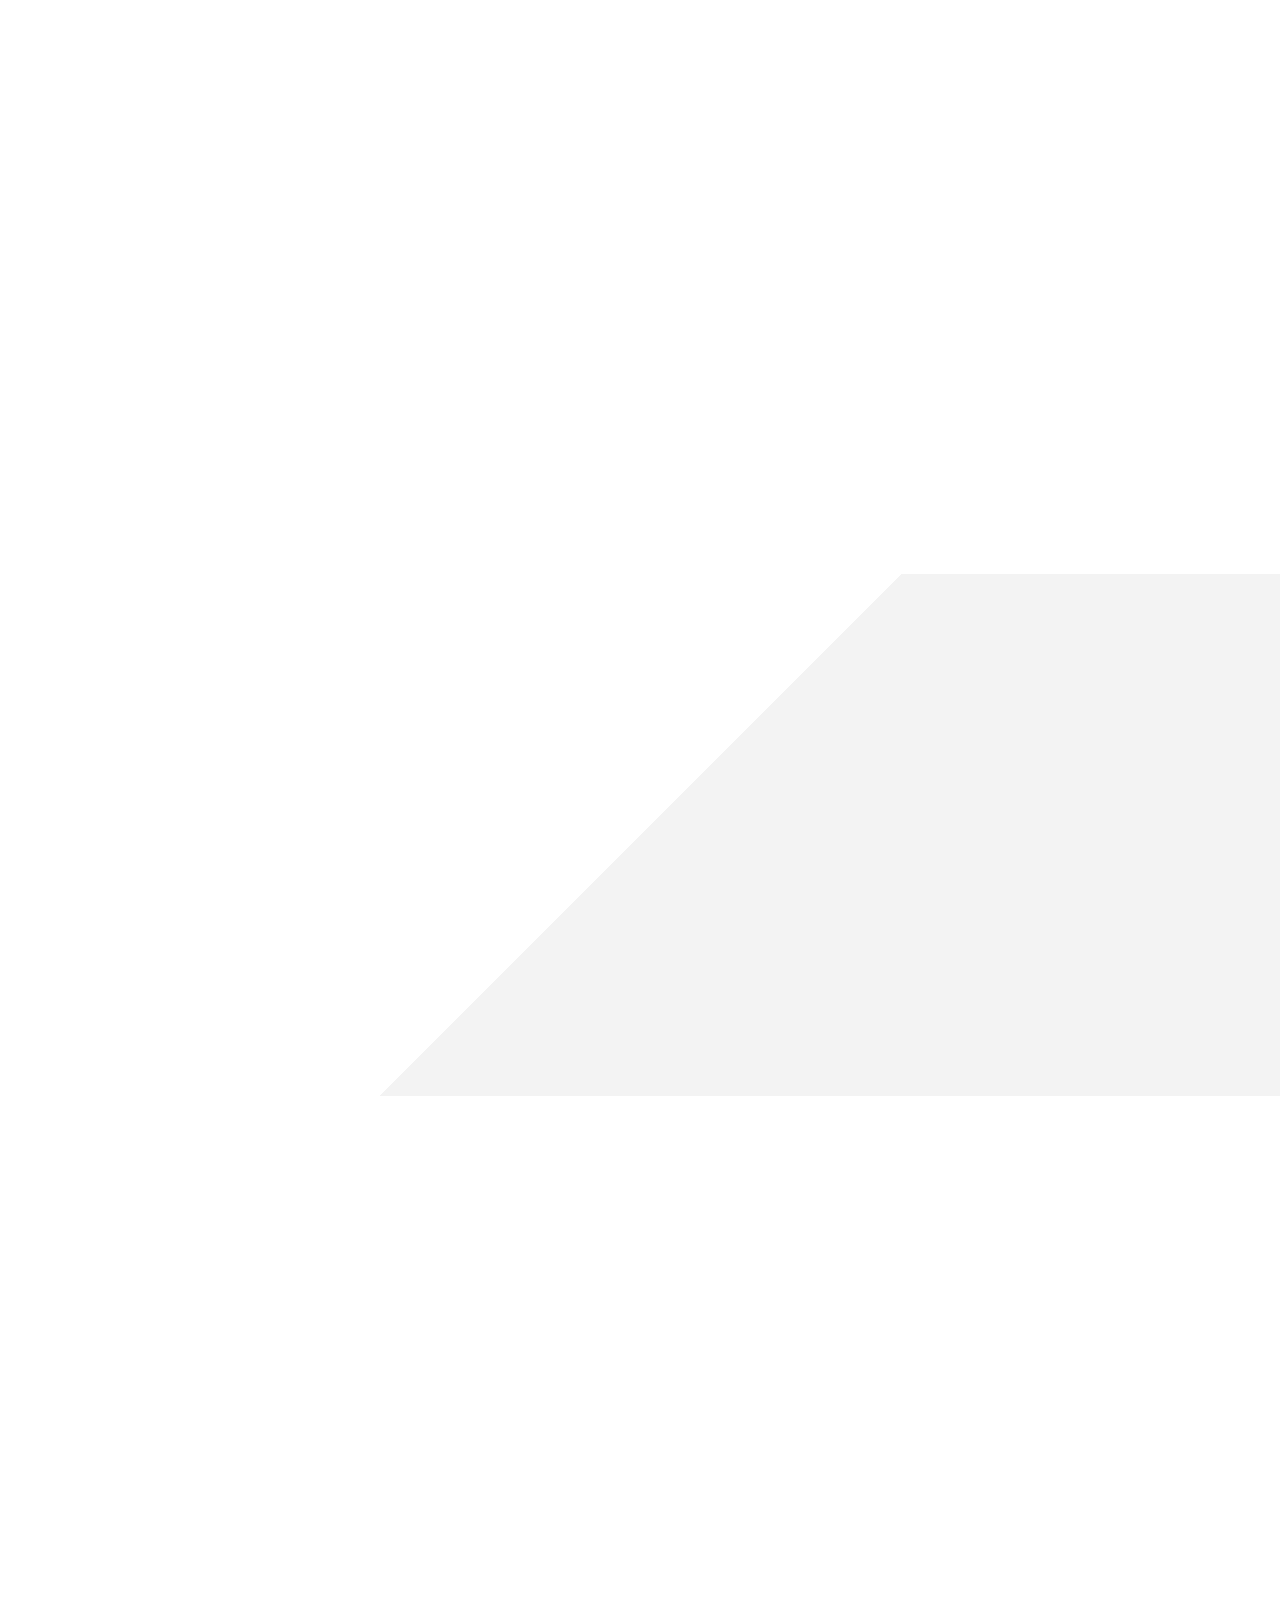
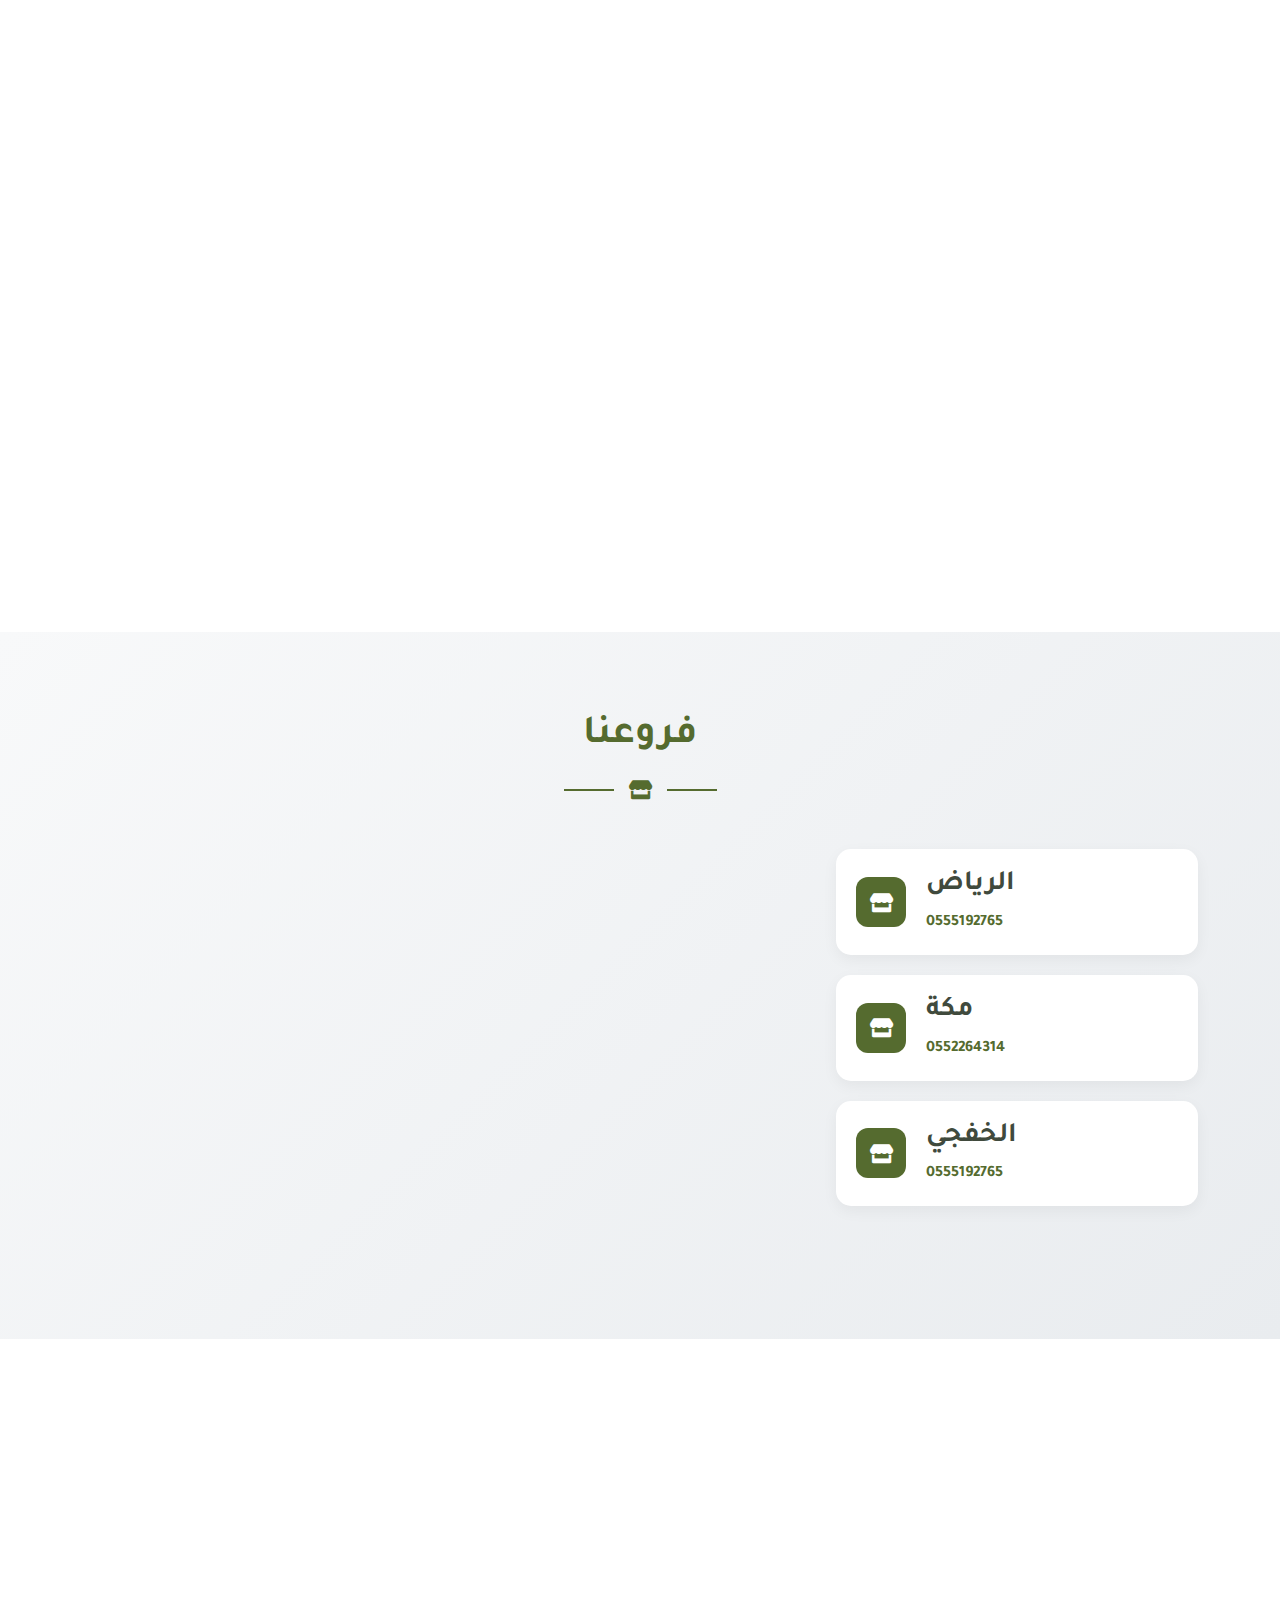
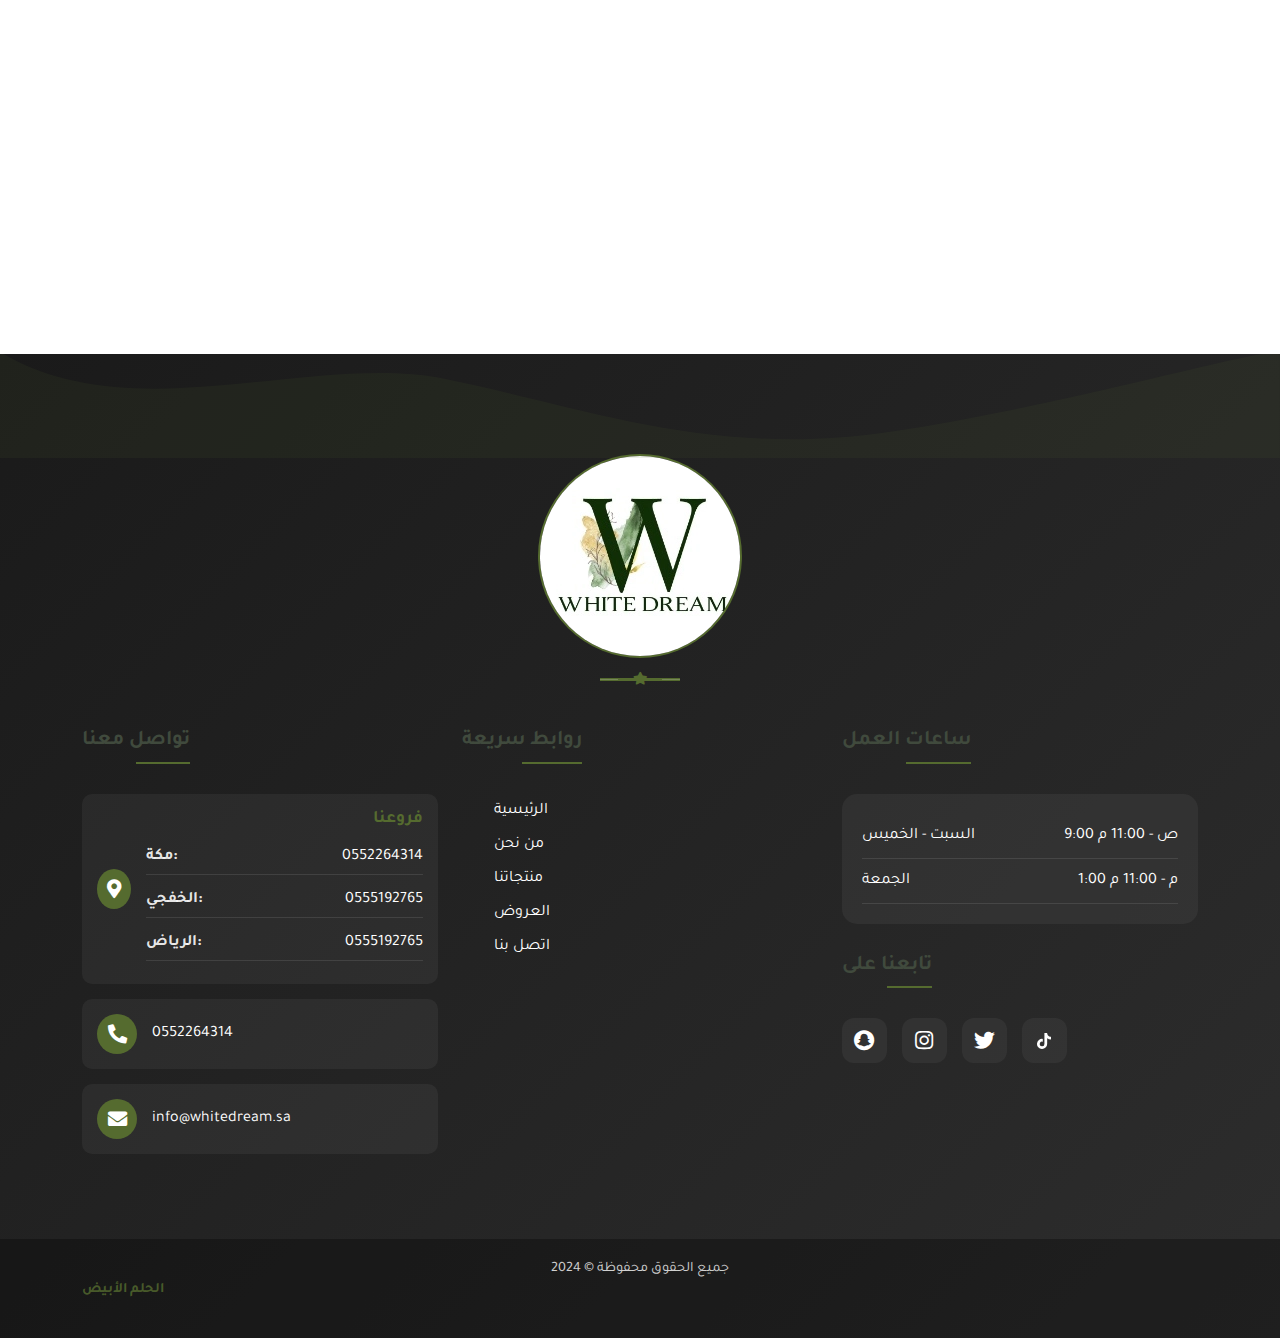
==== commit cbbd50cf: "edit video" ====
--- a/index.html
+++ b/index.html
@@ -530,7 +530,10 @@
             <div class="col-lg-8 mx-auto wow fadeInUp" data-wow-delay="0.3s">
                 <div class="video-wrapper">
                     <div class="video-container">
-                        <video id="productVideo" class="main-video" src="img/video.mp4" poster="img/bg-no/decore1 (11).png"></video>
+                        <video id="productVideo" class="main-video "  src="img/video.mp4" poster="img/man-poster.png" ></video>
+                        <button class="center-play-btn" aria-label="تشغيل الفيديو">
+                            <i class="fas fa-play"></i>
+                        </button>
                         <div class="video-controls">
                             <div class="control-overlay">
                                 <button class="control-btn play-pause-btn" aria-label="تشغيل/إيقاف">
@@ -561,6 +564,87 @@
 <!-- Video Section End -->
 
 <!-- Feature End -->
+<div class="container-xxl py-5" id="offers">
+    <div class="container">
+        <div class="text-center wow fadeInUp" data-wow-delay="0.1s">
+            <div class="bg-primary mb-3 mx-auto" style="width: 60px; height: 2px;"></div>
+            <h2 class="display-5 mb-2">عروضنا المميزة</h2>
+            <h3 class="text-muted mb-5 ">اشترِ اثنين واحصل على الثالث مجاناً</h3>
+        </div>
+
+        <div class="row g-4" id="offer-cards" data-wow-delay="0.3s" style="display: flex; flex-wrap: wrap; justify-content: center; text-align: right;">
+            <!-- iPhone 14 Offer -->
+            <div class="col-lg-6 wow fadeInUp" data-wow-delay="0.1s">
+                <div class="offer-card">
+                    <div class="offer-badge">
+                        <span>الثالث مجاناً</span>
+                    </div>
+                    <div class="offer-image">
+                        <img src="img/decore1 (13).avif" alt="iPhone 14">
+                    </div>
+                    <div class="offer-content">
+                        <h3 class="offer-title">عرض آيفون 14</h3>
+                        <div class="offer-details" dir="rtl">
+                            <ul class="feature-list">
+                                <li><i class="fas fa-check-circle"></i> اشترِ جهازين</li>
+                                <li><i class="fas fa-check-circle"></i> احصل على الثالث مجاناً</li>
+                                <li><i class="fas fa-check-circle"></i> ضمان سنة كاملة</li>
+                                <li><i class="fas fa-check-circle"></i> توصيل مجاني</li>
+                            </ul>
+                        </div>
+
+                        <div class="offer-actions">
+                            <a href="https://wa.me/966555192765" class="btn btn-primary rounded-pill">
+                                <i class="fab fa-whatsapp me-2"></i>
+                                اطلب الآن
+                            </a>
+                            <a href="tel:0552264314" class="btn btn-outline-primary rounded-pill">
+                                <i class="fas fa-phone me-2"></i>
+                                اتصل بنا
+                            </a>
+                        </div>
+                    </div>
+                </div>
+            </div>
+
+            <!-- iPad 10th Gen Offer -->
+            <div class="col-lg-6 wow fadeInUp" data-wow-delay="0.3s">
+                <div class="offer-card">
+                    <div class="offer-badge">
+                        <span>الثالث مجاناً</span>
+                    </div>
+                    <div class="offer-image">
+                        <img src="img/decore1 (2).avif" alt="iPad 10th Generation">
+                    </div>
+                    <div class="offer-content">
+                        <h3 class="offer-title">عرض آيباد الجيل العاشر</h3>
+                        <div class="offer-details" dir="rtl">
+                            <ul class="feature-list">
+                                <li><i class="fas fa-check-circle"></i> اشترِ جهازين</li>
+                                <li><i class="fas fa-check-circle"></i> احصل على الثالث مجاناً</li>
+                                <li><i class="fas fa-check-circle"></i> ضمان سنة كاملة</li>
+                                <li><i class="fas fa-check-circle"></i> توصيل مجاني</li>
+                            </ul>
+                        </div>
+
+                        <div class="offer-actions">
+                            <a href="https://wa.me/966555192765" class="btn btn-primary rounded-pill">
+                                <i class="fab fa-whatsapp me-2"></i>
+                                اطلب الآن
+                            </a>
+                            <a href="tel:0552264314" class="btn btn-outline-primary rounded-pill">
+                                <i class="fas fa-phone me-2"></i>
+                                اتصل بنا
+                            </a>
+                        </div>
+                    </div>
+                </div>
+            </div>
+        </div>
+    </div>
+</div>
+
+
 
 <!-- Product Start -->
 <div class="container-xxl py-5" id="products">
@@ -829,7 +913,7 @@
         <div class="branches-map-container">
             <div class="map-wrapper">
                 <div class="saudi-map">
-                    <iframe src="https://visitedplaces.com/embed/?map=saudiArabia&projection=geoMercator&theme=dark-green&water=0&graticule=0&names=1&duration=2000&placeduration=100&slider=0&autoplay=0&autozoom=none&autostep=0&home=EG&places=~SA-01_SA-04_SA-06_SA-03_SA-05_SA-02_SA-14_SA-10_SA-09_SA-11_SA-07_SA-12_SA-08" style="width: 100%; height: 600px;"></iframe>                    
+                    <iframe  title="Saudi Arabia Map" frameborder="0"  scrolling="no" src="https://visitedplaces.com/embed/?map=saudiArabia&projection=geoMercator&theme=dark-green&water=0&graticule=0&names=1&duration=2000&placeduration=100&slider=0&autoplay=0&autozoom=none&autostep=0&home=EG&places=~SA-01_SA-04_SA-06_SA-03_SA-05_SA-02_SA-14_SA-10_SA-09_SA-11_SA-07_SA-12_SA-08" style="width: 100%; height: 400px;"></iframe>                    
                     <div class="branch-marker riyadh" data-branch="riyadh">
                         <div class="marker-dot"></div>
                         <div class="branch-card">
@@ -893,6 +977,90 @@
         </div>
     </div>
 </section>
+
+
+<div class="container-xxl py-5" id="certifications">
+    <div class="container">
+        <div class="text-center wow fadeInUp" data-wow-delay="0.1s">
+            <div class="bg-primary mb-3 mx-auto" style="width: 60px; height: 2px;"></div>
+            <h2 class="display-5 mb-2"> شهادات الموثوقين</h2>
+            <p class="text-muted mb-5">موثوقون من الجهات الرسمية في المملكة</p>
+        </div>
+
+        <div class="row g-4 justify-content-center">
+            <!-- Zakat Button -->
+            <div class="col-lg-4 col-md-6 wow fadeInUp" data-wow-delay="0.1s">
+                <div class="cert-card">
+                    <div class="cert-image">
+                        <img src="img/Zakat Tax and Customs.png" alt="هيئة الزكاة">
+                        <div class="cert-overlay">
+                            <div class="cert-actions">
+                                <a href="assets/zakat.pdf" download class="cert-link download-btn">
+                                    <i class="fas fa-download"></i>
+                                    <span class="tooltip">تحميل الشهادة</span>
+                                </a>
+                                <a href="assets/zakat.pdf" target="_blank" class="cert-link view-btn">
+                                    <i class="fas fa-eye"></i>
+                                    <span class="tooltip">عرض التفاصيل</span>
+                                </a>
+                            </div>
+                        </div>
+                    </div>
+                    <div class="cert-content">
+                        <h4 class="text-center mt-3">هيئة الزكاة والضريبة والجمارك</h4>
+                        <div class="cert-badge">شهادة معتمدة</div>
+                    </div>
+                </div>
+            </div>
+
+            <!-- Commercial Register -->
+            <div class="col-lg-4 col-md-6 wow fadeInUp" data-wow-delay="0.3s">
+                <div class="cert-card">
+                    <div class="cert-image">
+                        <img src="img/commercel.jpg" alt="السجل التجاري">
+                        <div class="cert-overlay">
+                            <div class="cert-actions">
+                                <a href="assets/commercal-white-dream.pdf" download class="cert-link download-btn">
+                                    <i class="fas fa-download"></i>
+                                    <span class="tooltip">تحميل السجل</span>
+                                </a>
+                                <a href="assets/commercal-white-dream.pdf" target="_blank" class="cert-link view-btn">
+                                    <i class="fas fa-eye"></i>
+                                    <span class="tooltip">عرض التفاصيل</span>
+                                </a>
+                            </div>
+                        </div>
+                    </div>
+                    <div class="cert-content">
+                        <h4 class="text-center mt-3">السجل التجاري</h4>
+                        <div class="cert-badge">موثق رسمياً</div>
+                    </div>
+                </div>
+            </div>
+
+            <!-- Maroof -->
+            <div class="col-lg-4 col-md-6 wow fadeInUp" data-wow-delay="0.5s">
+                <div class="cert-card">
+                    <div class="cert-image">
+                        <img src="img/maroof.svg" alt="منصة معروف">
+                        <div class="cert-overlay">
+                            <div class="cert-actions">
+                                <a href="#" class="cert-link view-btn">
+                                    <i class="fas fa-external-link-alt"></i>
+                                    <span class="tooltip">زيارة معروف</span>
+                                </a>
+                            </div>
+                        </div>
+                    </div>
+                    <div class="cert-content">
+                        <h4 class="text-center mt-3">منصة معروف</h4>
+                        <div class="cert-badge">متجر موثق</div>
+                    </div>
+                </div>
+            </div>
+        </div>
+    </div>
+</div>
 
 
 
@@ -1003,8 +1171,11 @@
                                         <i class="fab fa-twitter"></i>
                                     </a>
                                     <a href="https://www.tiktok.com/@white_dream0000" class="social-link-modern">
-                                        <i class="fab fa-tiktok"></i>
+                                        <svg xmlns="http://www.w3.org/2000/svg" height="16" width="14" viewBox="0 0 448 512">
+                                            <path fill="currentColor" d="M448 209.9a210.1 210.1 0 0 1 -122.8-39.3V349.4A162.6 162.6 0 1 1 185 188.3V278.2a74.6 74.6 0 1 0 52.2 71.2V0l88 0a121.2 121.2 0 0 0 1.9 22.2h0A122.2 122.2 0 0 0 381 102.4a121.4 121.4 0 0 0 67 20.1z"/>
+                                        </svg>
                                     </a>
+                                    
                                 </div>
                             </div>
                         </div>
--- a/css/style.css
+++ b/css/style.css
@@ -38,7 +38,7 @@
     font-family: "Tajawal", serif;
     font-weight: 700 !important;
     text-transform: uppercase;
-    letter-spacing: 2px;
+    
     font-style: normal;
 
 }
--- a/css/second.css
+++ b/css/second.css
@@ -1266,7 +1266,6 @@
 .saudi-map {
     position: relative;
     width: 100%;
-    padding-bottom: 75%;
 }
 
 .map-img {
@@ -1367,3 +1366,298 @@
         padding-bottom: 100%;
     }
 }
+
+.cert-card {
+    background: white;
+    border-radius: 15px;
+    padding: 20px;
+    transition: all 0.3s ease;
+    box-shadow: 0 5px 15px rgba(0,0,0,0.08);
+    position: relative;
+    overflow: hidden;
+}
+
+.cert-card::before {
+    content: '';
+    position: absolute;
+    top: 0;
+    left: 0;
+    width: 100%;
+    height: 5px;
+    background: linear-gradient(90deg, #556B2F, #90EE90);
+    opacity: 0;
+    transition: opacity 0.3s ease;
+}
+
+.cert-card:hover::before {
+    opacity: 1;
+}
+
+.cert-card:hover {
+    transform: translateY(-10px);
+    box-shadow: 0 15px 30px rgba(85, 107, 47, 0.15);
+}
+
+.cert-image {
+    position: relative;
+    overflow: hidden;
+    border-radius: 10px;
+    height: 200px;
+    background: #f8f9fa;
+}
+
+.cert-image img {
+    width: 100%;
+    height: 100%;
+    object-fit: contain;
+    transition: transform 0.5s ease;
+}
+
+.cert-overlay {
+    position: absolute;
+    top: 0;
+    left: 0;
+    width: 100%;
+    height: 100%;
+    background: rgba(85, 107, 47, 0.9);
+    display: flex;
+    align-items: center;
+    justify-content: center;
+    opacity: 0;
+    transition: all 0.3s ease;
+}
+
+.cert-card:hover .cert-overlay {
+    opacity: 1;
+}
+
+.cert-actions {
+    display: flex;
+    gap: 15px;
+}
+
+.cert-link {
+    width: 45px;
+    height: 45px;
+    background: white;
+    border-radius: 50%;
+    display: flex;
+    align-items: center;
+    justify-content: center;
+    color: #556B2F;
+    font-size: 18px;
+    transform: translateY(20px);
+    transition: all 0.3s ease;
+    position: relative;
+}
+
+.cert-card:hover .cert-link {
+    transform: translateY(0);
+}
+
+.cert-link:hover {
+    background: #556B2F;
+    color: white;
+}
+
+.tooltip {
+    position: absolute;
+    bottom: -30px;
+    left: 50%;
+    transform: translateX(-50%);
+    background: white;
+    padding: 5px 10px;
+    border-radius: 5px;
+    font-size: 12px;
+    white-space: nowrap;
+    opacity: 0;
+    transition: opacity 0.3s ease;
+    color:#556B2F;
+    font-family: 'Cairo', sans-serif;
+}
+
+.cert-link:hover .tooltip {
+    opacity: 1;
+}
+
+.cert-badge {
+    display: inline-block;
+    padding: 5px 15px;
+    background: #f8f9fa;
+    color: #556B2F;
+    border-radius: 20px;
+    font-size: 14px;
+    margin-top: 10px;
+}
+
+@media (max-width: 768px) {
+    .cert-image {
+        height: 150px;
+    }
+}
+.offer-container {
+    display: flex;
+    flex-wrap: wrap;
+    gap: 30px;
+    justify-content: center;
+    margin-top: 50px;
+    text-align: right;
+}
+
+.offer-card {
+    background: white;
+    border-radius: 20px;
+    padding: 30px;
+    box-shadow: 0 10px 30px rgba(0,0,0,0.1);
+    position: relative;
+    overflow: hidden;
+    transition: all 0.3s ease;
+}
+
+.offer-card:hover {
+    transform: translateY(-10px);
+    box-shadow: 0 15px 40px rgba(85, 107, 47, 0.15);
+}
+
+.offer-badge {
+    position: absolute;
+    top: 20px;
+    right: -35px;
+    background: #556B2F;
+    color: white;
+    padding: 8px 40px;
+    transform: rotate(45deg);
+    font-weight: bold;
+    z-index: 1;
+}
+
+.offer-image {
+    text-align: center;
+    margin-bottom: 20px;
+}
+
+.offer-image img {
+    max-width: 300px;
+    height: auto;
+}
+
+.offer-title {
+    color: #556B2F;
+    margin-bottom: 20px;
+    font-size: 24px;
+    text-align: center;
+}
+
+.feature-list {
+    list-style: none;
+    padding: 0;
+    margin-bottom: 20px;
+}
+
+.feature-list li {
+    margin-bottom: 10px;
+    color: #666;
+}
+
+.feature-list i {
+    color: #556B2F;
+    margin-left: 10px;
+}
+
+.offer-price {
+    text-align: center;
+    margin-bottom: 20px;
+}
+
+.price {
+    font-size: 32px;
+    font-weight: bold;
+    color: #556B2F;
+}
+
+.per {
+    color: #666;
+}
+
+.offer-actions {
+    display: flex;
+    gap: 10px;
+    justify-content: center;
+}
+
+.offer-actions .btn {
+    padding: 12px 30px;
+    font-weight: 500;
+    transition: all 0.3s ease;
+}
+
+.offer-actions .btn:hover {
+    transform: translateY(-3px);
+}
+
+@media (max-width: 768px) {
+    .offer-card {
+        padding: 20px;
+    }
+    
+    .offer-image img {
+        max-width: 200px;
+    }
+}
+
+.video-container {
+    position: relative;
+    border-radius: 15px;
+    overflow: hidden;
+    box-shadow: 0 10px 30px rgba(0,0,0,0.1);
+}
+
+.main-video {
+    width: 55%;
+    cursor: pointer;
+}
+
+.center-play-btn {
+    position: absolute;
+    top: 50%;
+    left: 50%;
+    transform: translate(-50%, -50%);
+    width: 80px;
+    height: 80px;
+    border-radius: 50%;
+    background: rgba(255,255,255,0.9);
+    border: none;
+    cursor: pointer;
+    z-index: 2;
+    transition: all 0.3s ease;
+}
+
+.center-play-btn i {
+    font-size: 30px;
+    color: #556B2F;
+}
+
+.center-play-btn:hover {
+    background: #556B2F;
+    transform: translate(-50%, -50%) scale(1.1);
+}
+
+.center-play-btn:hover i {
+    color: white;
+}
+
+.video-controls {
+    position: absolute;
+    bottom: 0;
+    left: 0;
+    right: 0;
+    background: linear-gradient(transparent, rgba(0,0,0,0.7));
+    padding: 20px;
+    opacity: 0;
+    transition: opacity 0.3s ease;
+}
+
+.video-container:hover .video-controls {
+    opacity: 1;
+}
+
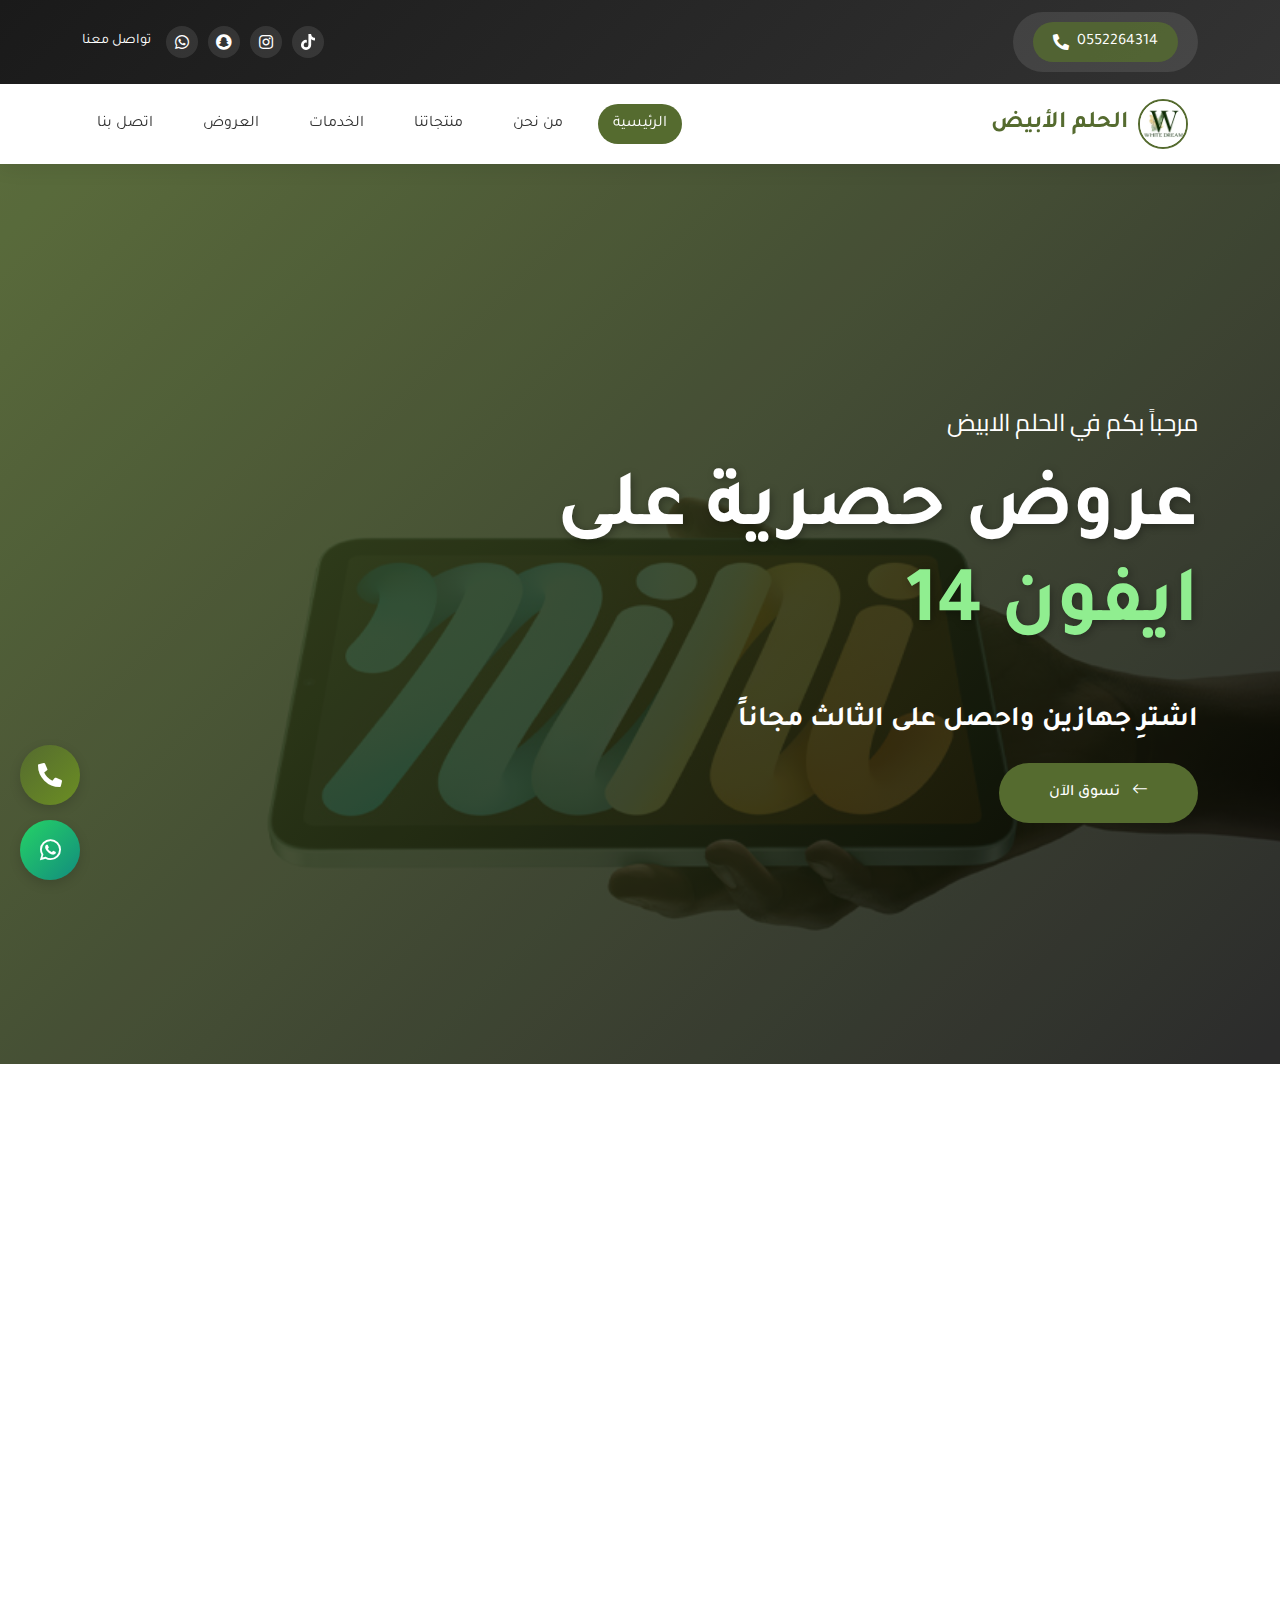
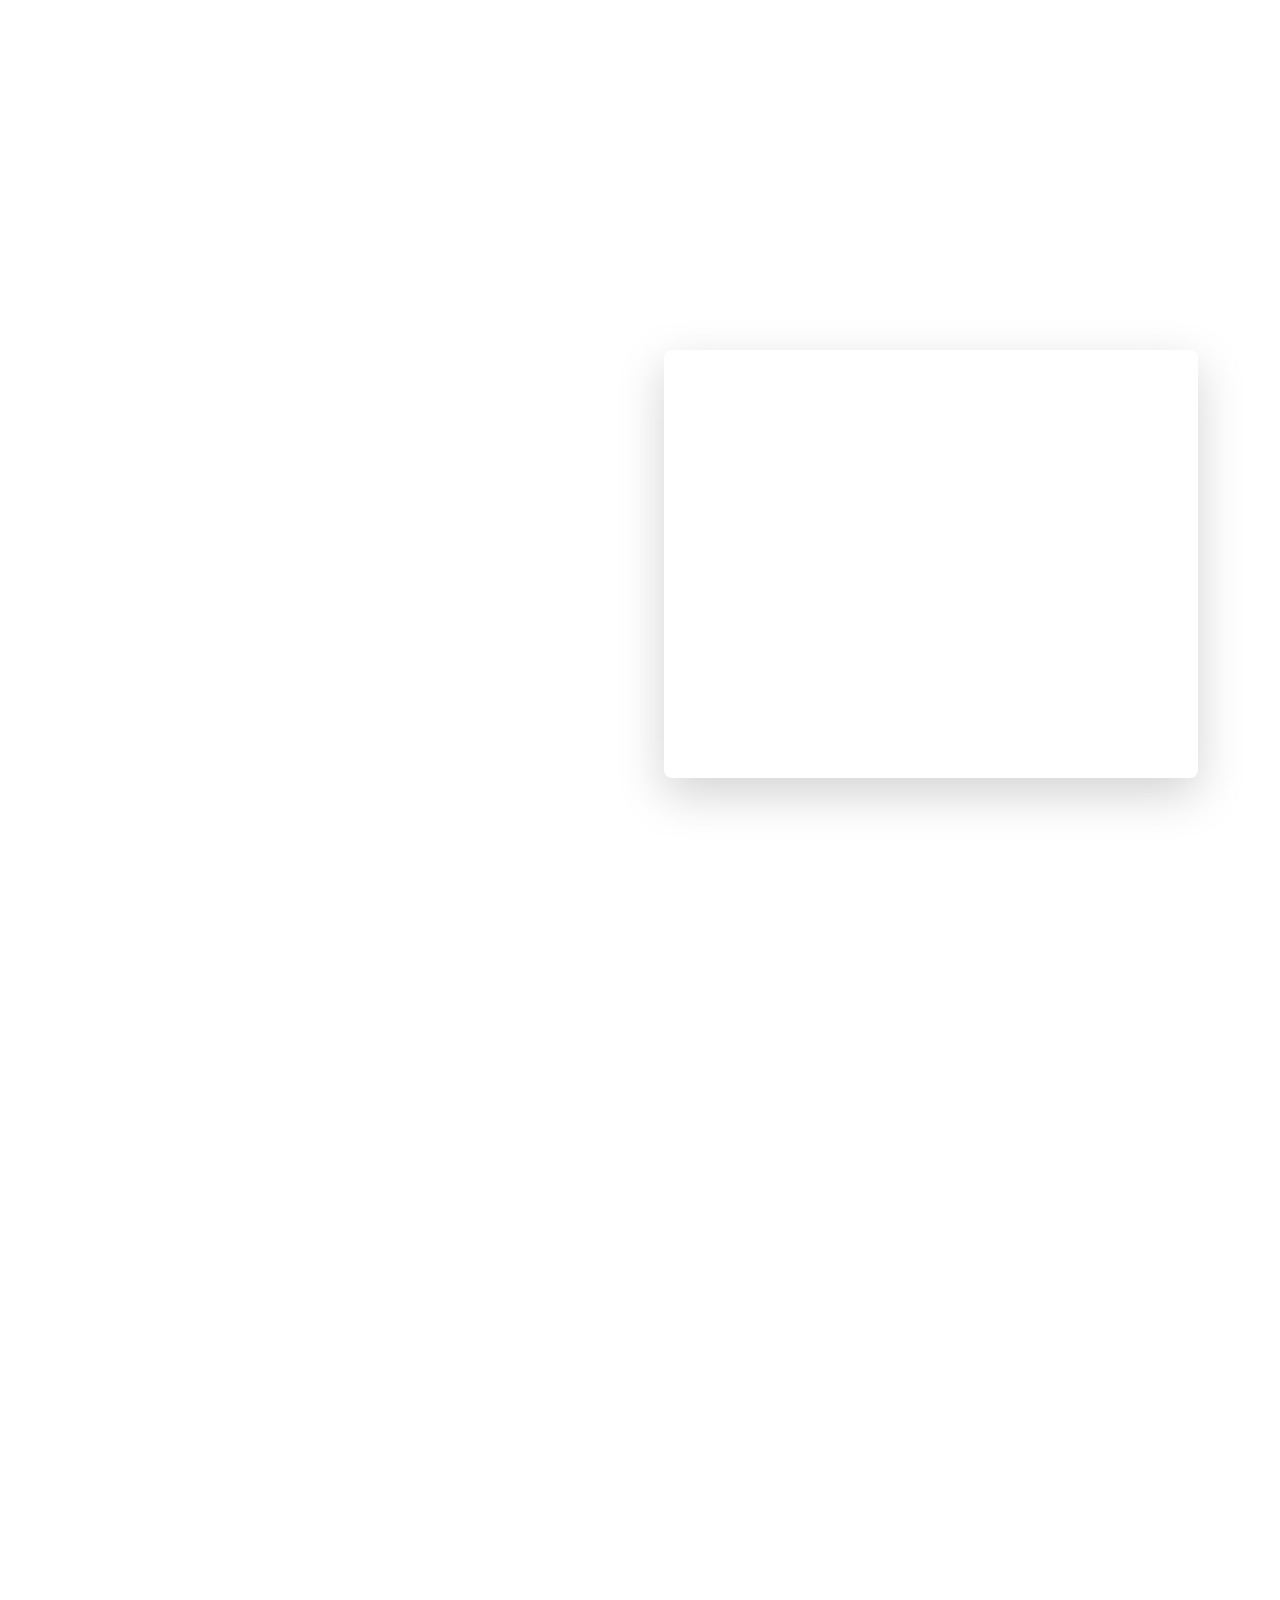
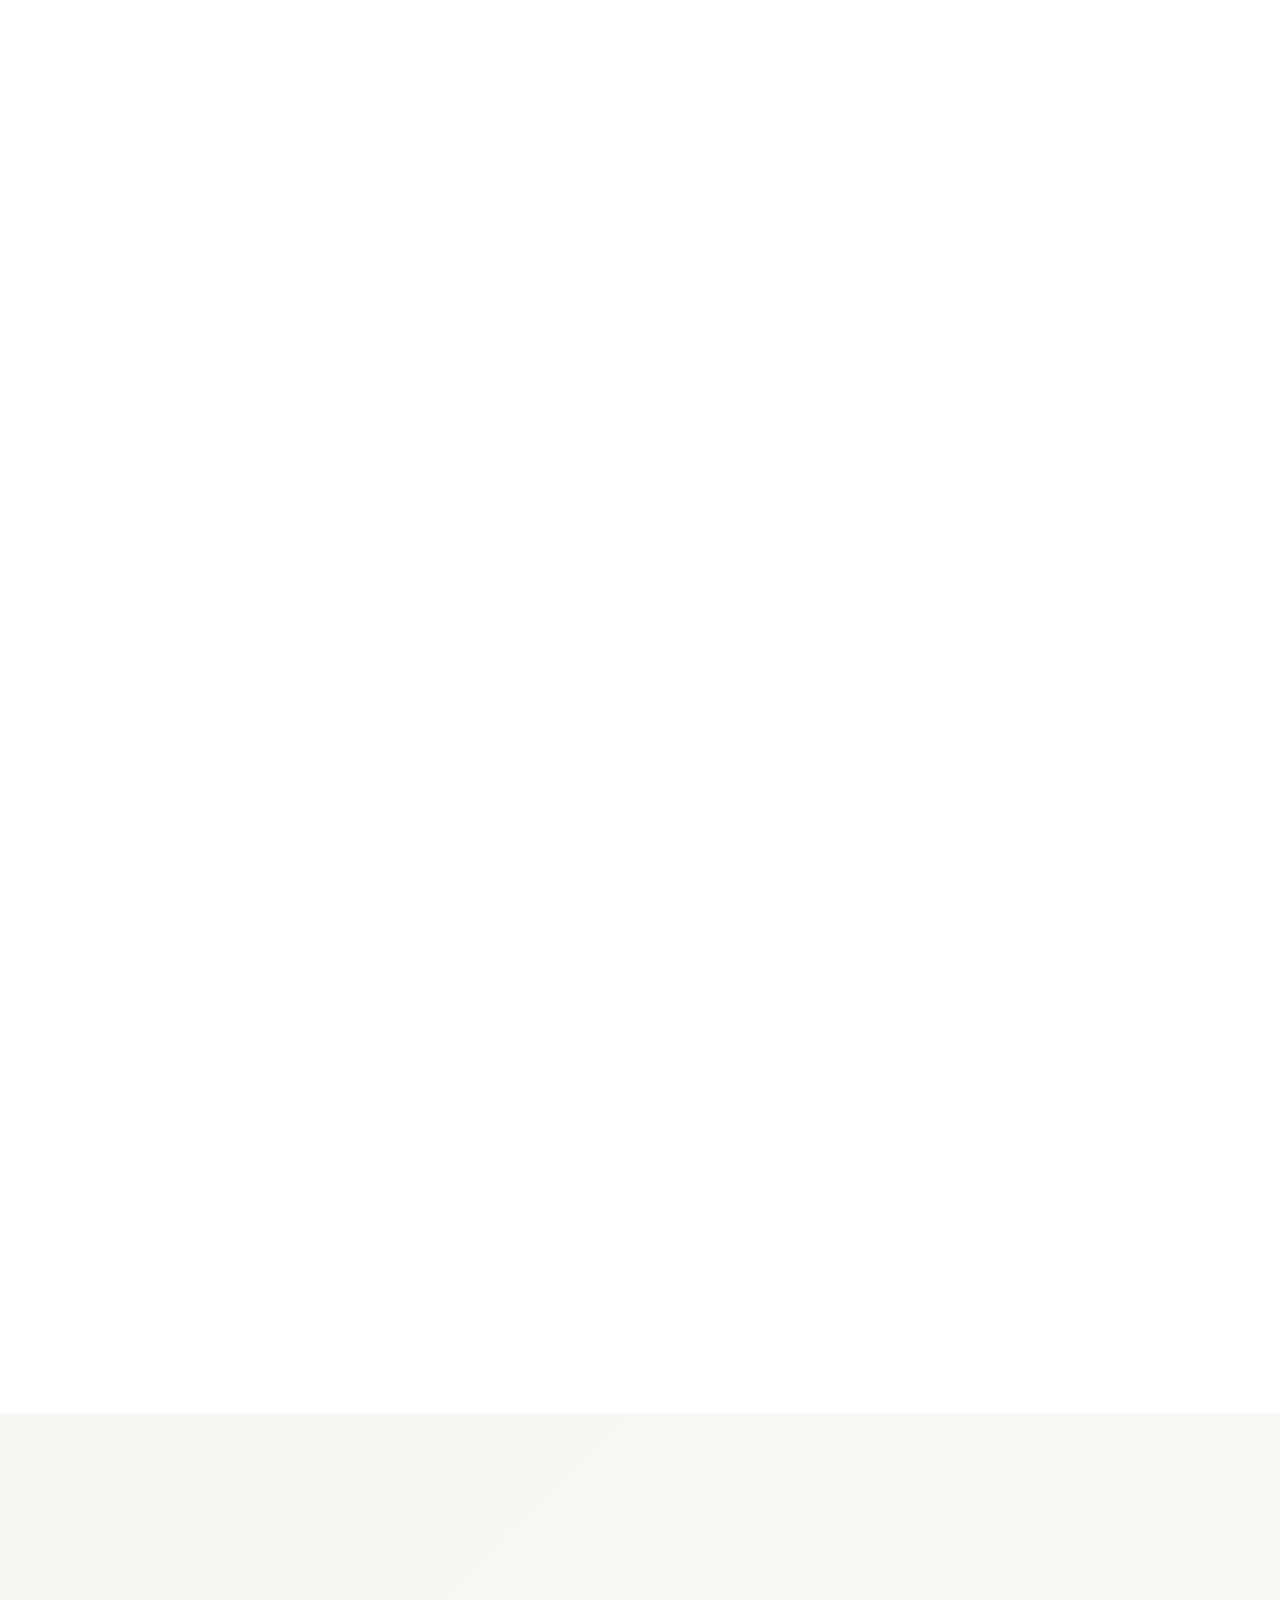
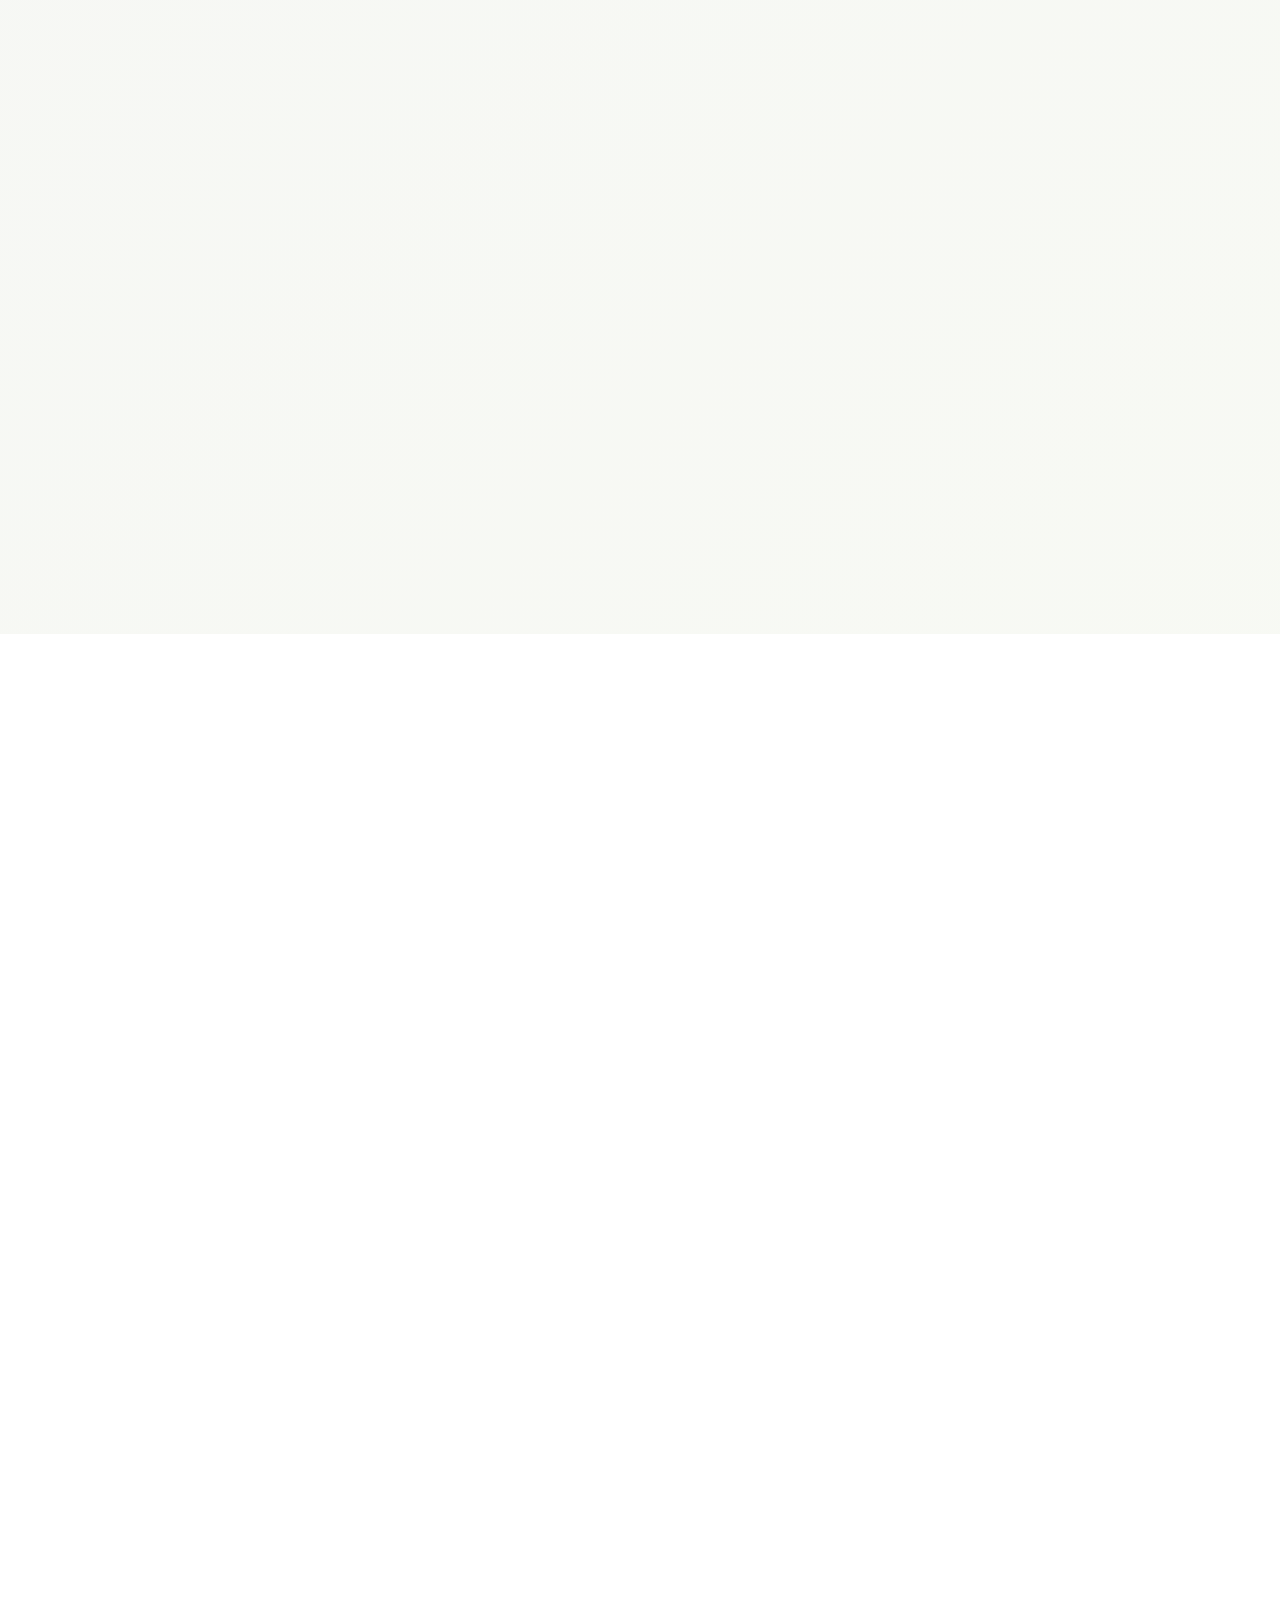
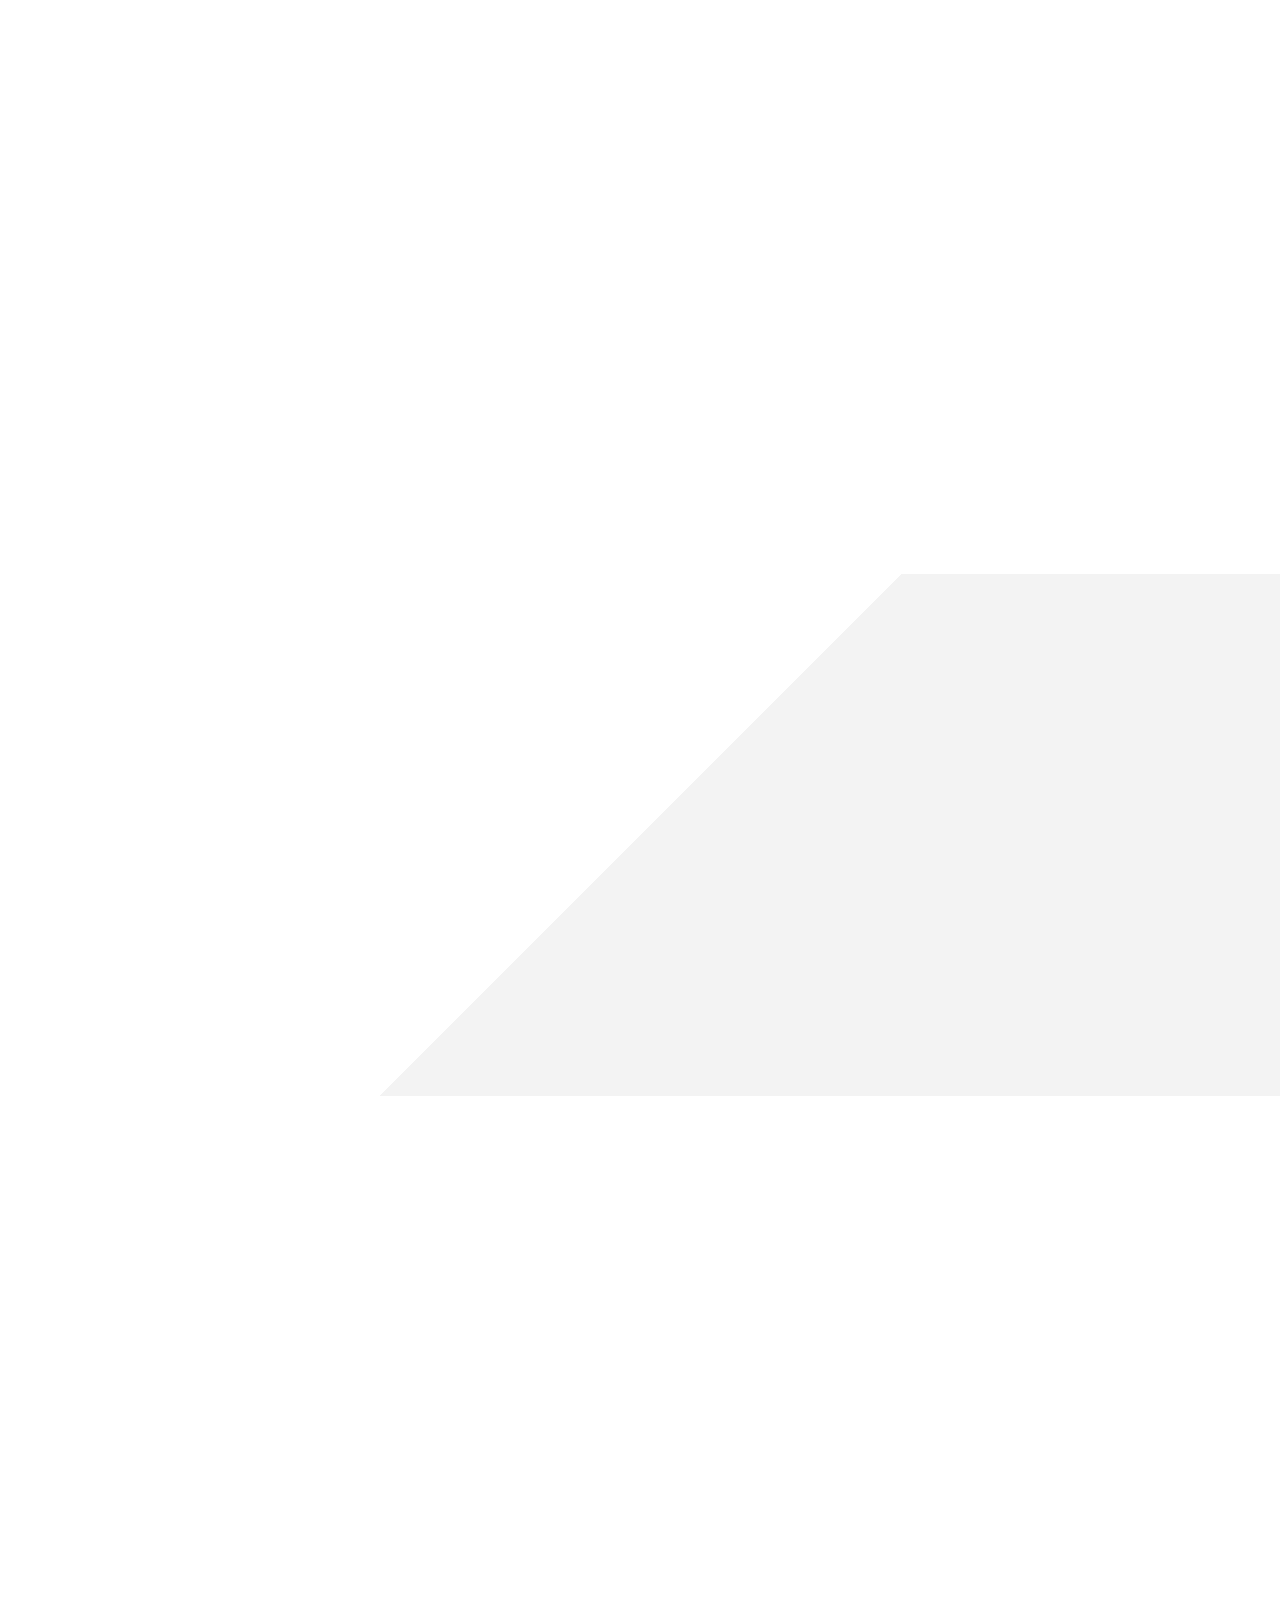
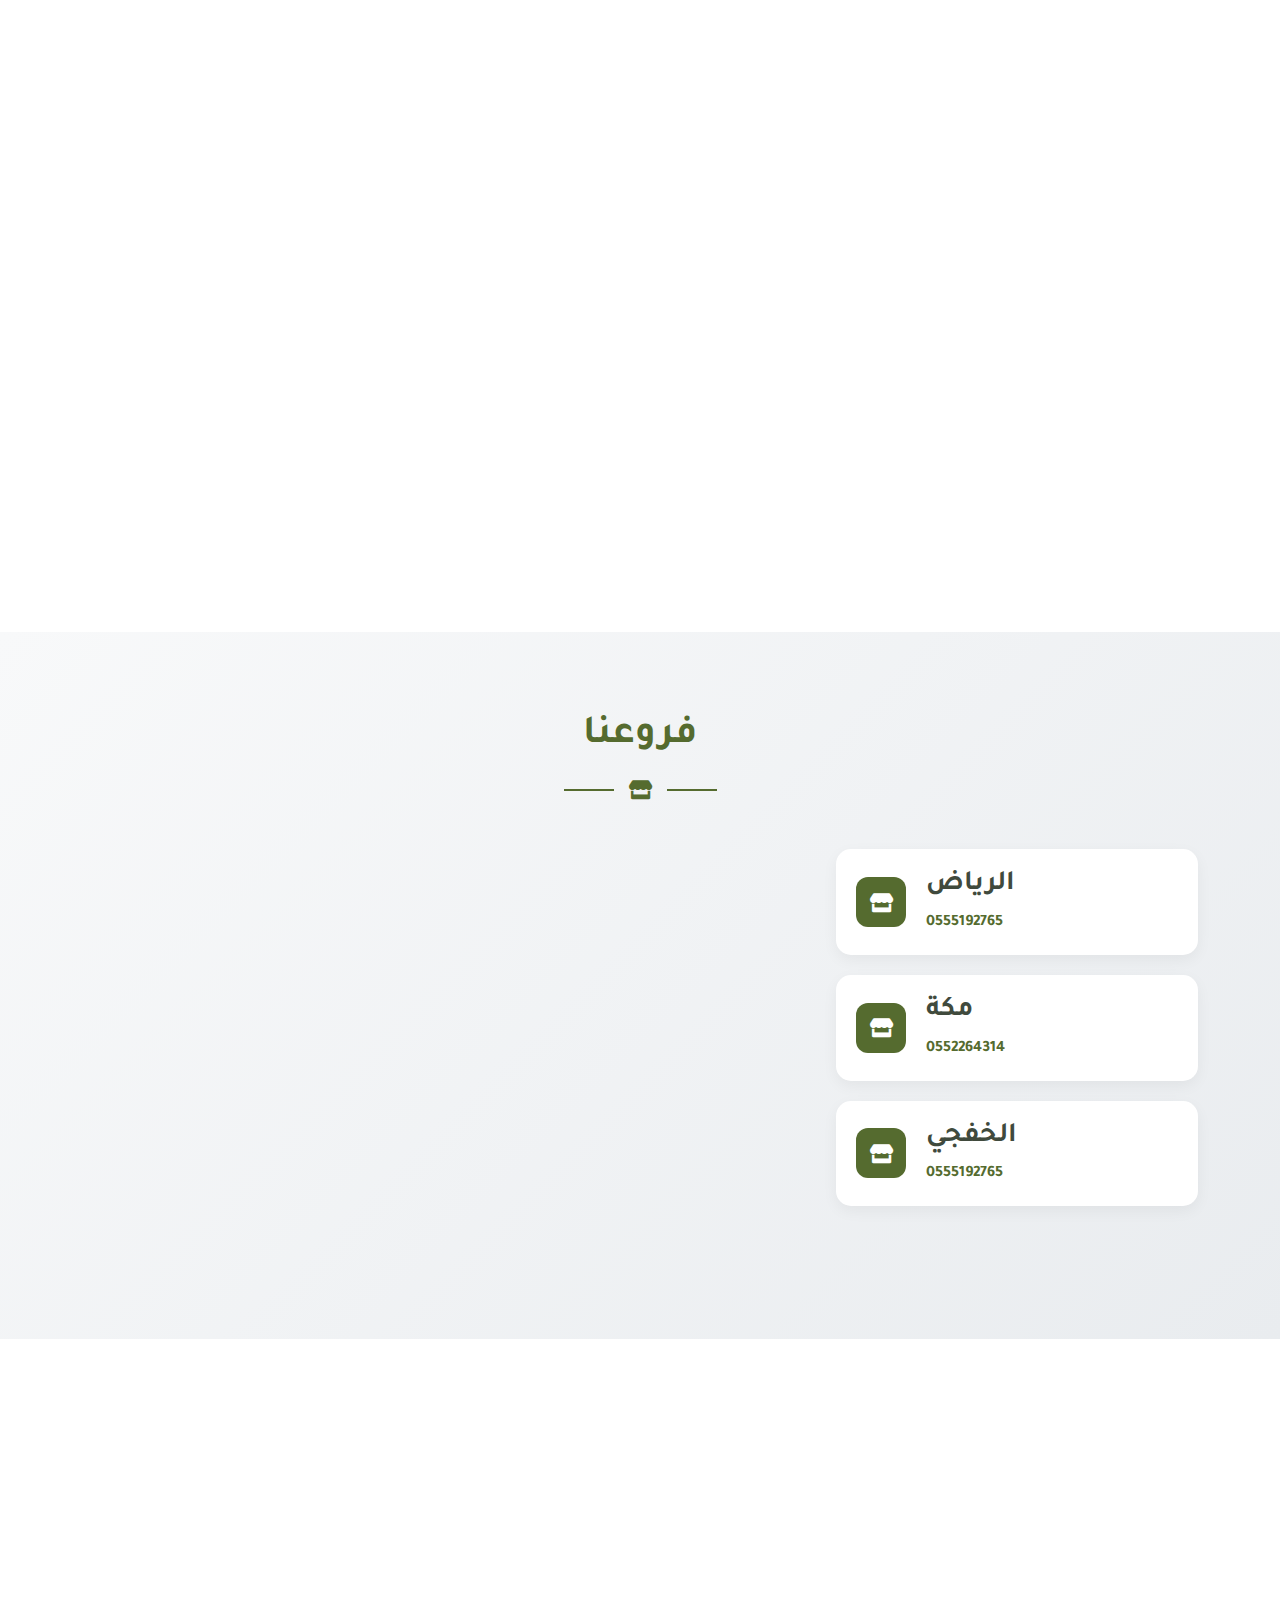
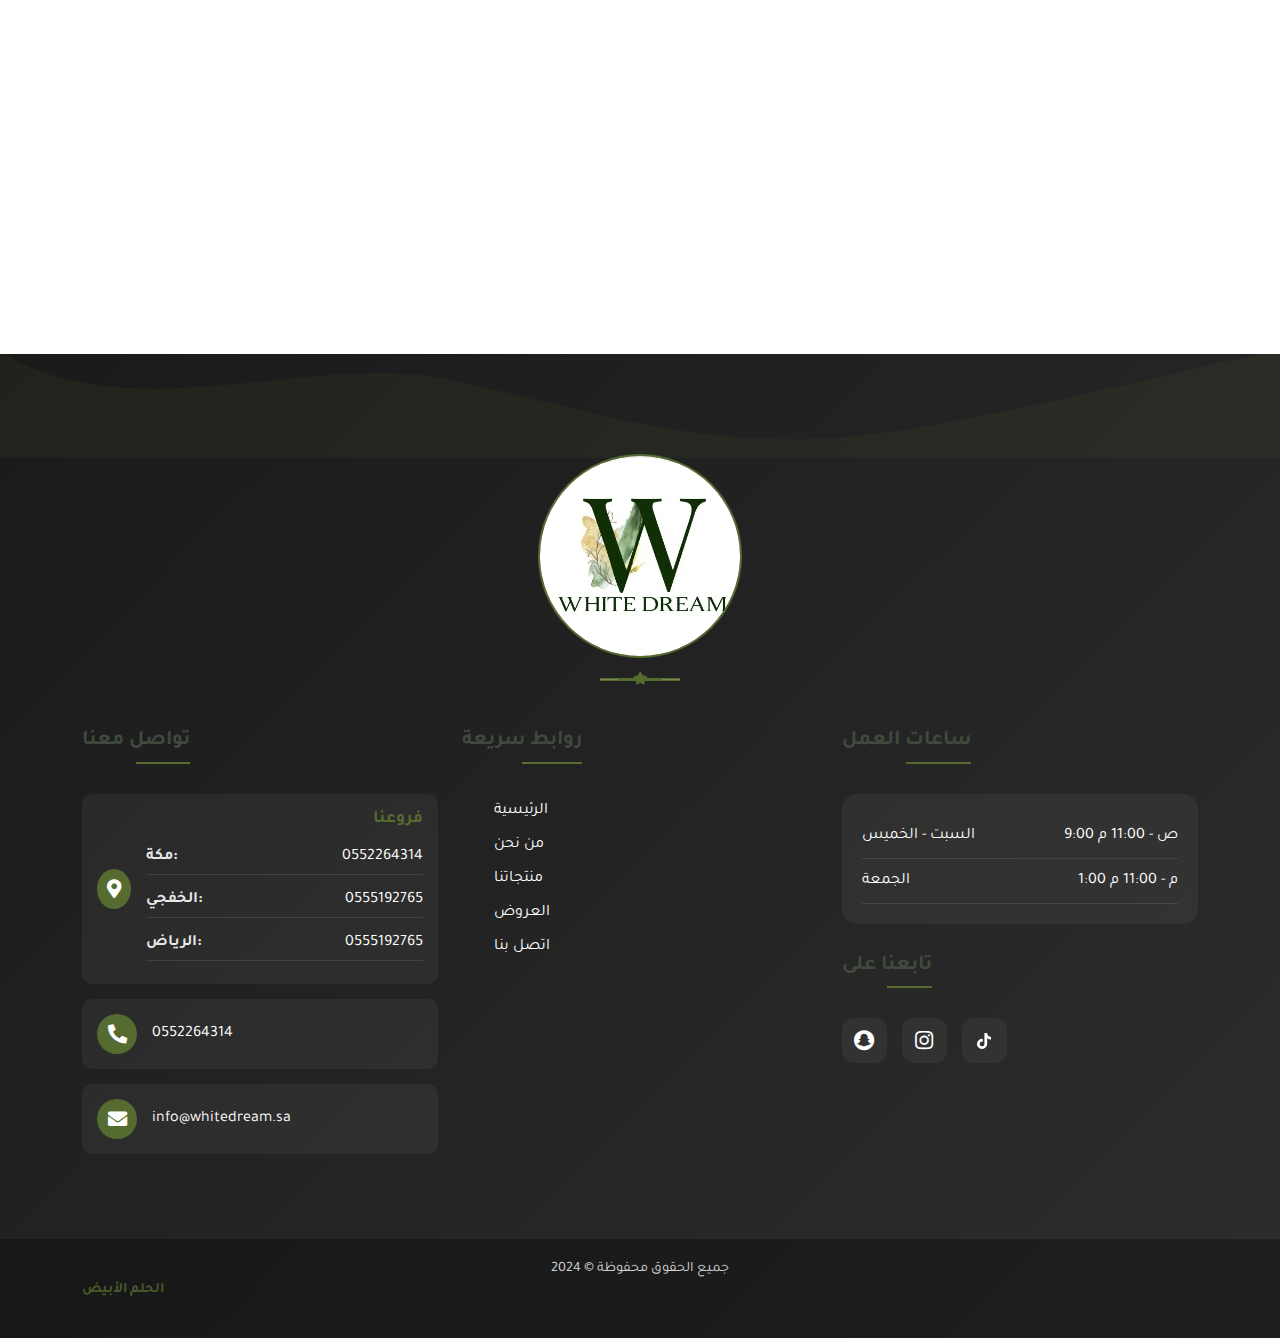
==== commit db3f9c7d: "edit video" ====
--- a/index.html
+++ b/index.html
@@ -61,7 +61,10 @@
                     <a href="https://wa.me/966555192765" class="social-icon"><i class="fab fa-whatsapp"></i></a>
                     <a href="https://www.snapchat.com/add/white.dreamest?invite_id=IrZDtlYE&share_id=NJknQT9qS46ysikAdg867Q&sid=2d485a083ec44ccaaf7bcae956f866c9" class="social-icon"><i class="fab fa-snapchat"></i></a>
                     <a href="#" class="social-icon"><i class="fab fa-instagram"></i></a>
-                    <a href="https://www.tiktok.com/@white_dream0000" class="social-icon"><i class="fab fa-tiktok"></i></a>
+                    <a href="https://www.tiktok.com/@white_dream0000" class="social-icon">    <svg xmlns="http://www.w3.org/2000/svg" height="16" width="14" viewBox="0 0 448 512">
+                        <path fill="currentColor" d="M448 209.9a210.1 210.1 0 0 1 -122.8-39.3V349.4A162.6 162.6 0 1 1 185 188.3V278.2a74.6 74.6 0 1 0 52.2 71.2V0l88 0a121.2 121.2 0 0 0 1.9 22.2h0A122.2 122.2 0 0 0 381 102.4a121.4 121.4 0 0 0 67 20.1z"/>
+                    </svg>
+                </a>       </a>
                 </div>
             </div>
             <div class="contact-bar">
@@ -560,7 +563,6 @@
         </div>
     </div>
 </div>
-
 <!-- Video Section End -->
 
 <!-- Feature End -->
@@ -813,8 +815,6 @@
         </div>
     </div>
 </div>
-
-
 <!-- Process End -->
 
 
@@ -851,8 +851,6 @@
 </div>
 <!-- Banner End -->
 
-
-    <!-- Testimonial Start -->
 <!-- Testimonial Start -->
 <div class="container-xxl py-5" data-parallax="scroll" data-image-src="img/bg-no/decore1 (2).svg">
     <div class="container">
@@ -894,9 +892,6 @@
         </div>
     </div>
 </div>
-
-
-
     <!-- Testimonial End -->
 <!-- Branches Section -->
 <section class="branches-section">
@@ -1061,9 +1056,6 @@
         </div>
     </div>
 </div>
-
-
-
 
     <footer class="main-footer" itemscope itemtype="http://schema.org/WPFooter">
         <!-- Wave SVG Separator -->
@@ -1167,9 +1159,7 @@
                                     <a href="#" class="social-link-modern">
                                         <i class="fab fa-instagram"></i>
                                     </a>
-                                    <a href="#" class="social-link-modern">
-                                        <i class="fab fa-twitter"></i>
-                                    </a>
+                               
                                     <a href="https://www.tiktok.com/@white_dream0000" class="social-link-modern">
                                         <svg xmlns="http://www.w3.org/2000/svg" height="16" width="14" viewBox="0 0 448 512">
                                             <path fill="currentColor" d="M448 209.9a210.1 210.1 0 0 1 -122.8-39.3V349.4A162.6 162.6 0 1 1 185 188.3V278.2a74.6 74.6 0 1 0 52.2 71.2V0l88 0a121.2 121.2 0 0 0 1.9 22.2h0A122.2 122.2 0 0 0 381 102.4a121.4 121.4 0 0 0 67 20.1z"/>
@@ -1197,10 +1187,6 @@
         </div>
     </footer>
 
-    
-
-
-
     <!-- Back to Top -->
     <a href="#" class="back-to-top-btn" id="backToTop">
         <i class="bi bi-arrow-up"></i>
@@ -1238,9 +1224,6 @@
         <i class="fab fa-whatsapp"></i>
     </a>
 </div>
-
-
-
 
 
     <!-- JavaScript Libraries -->
